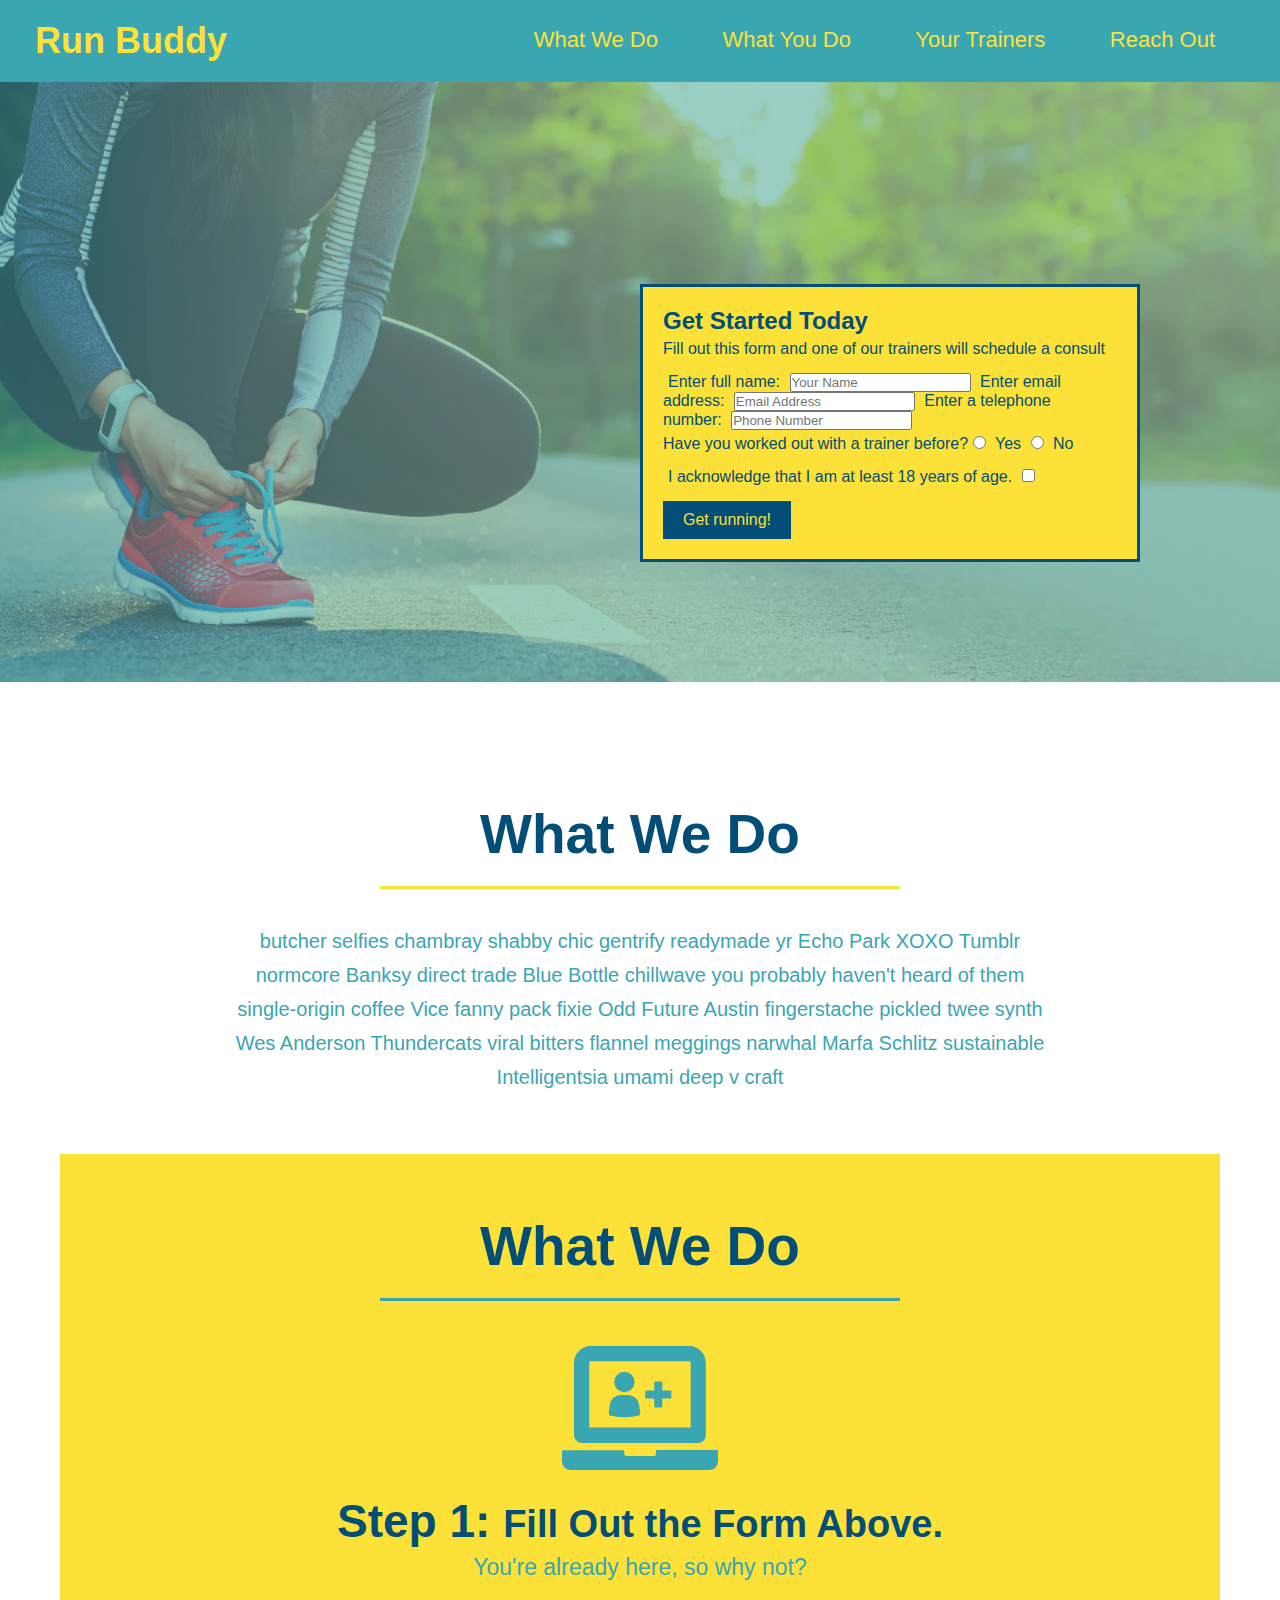
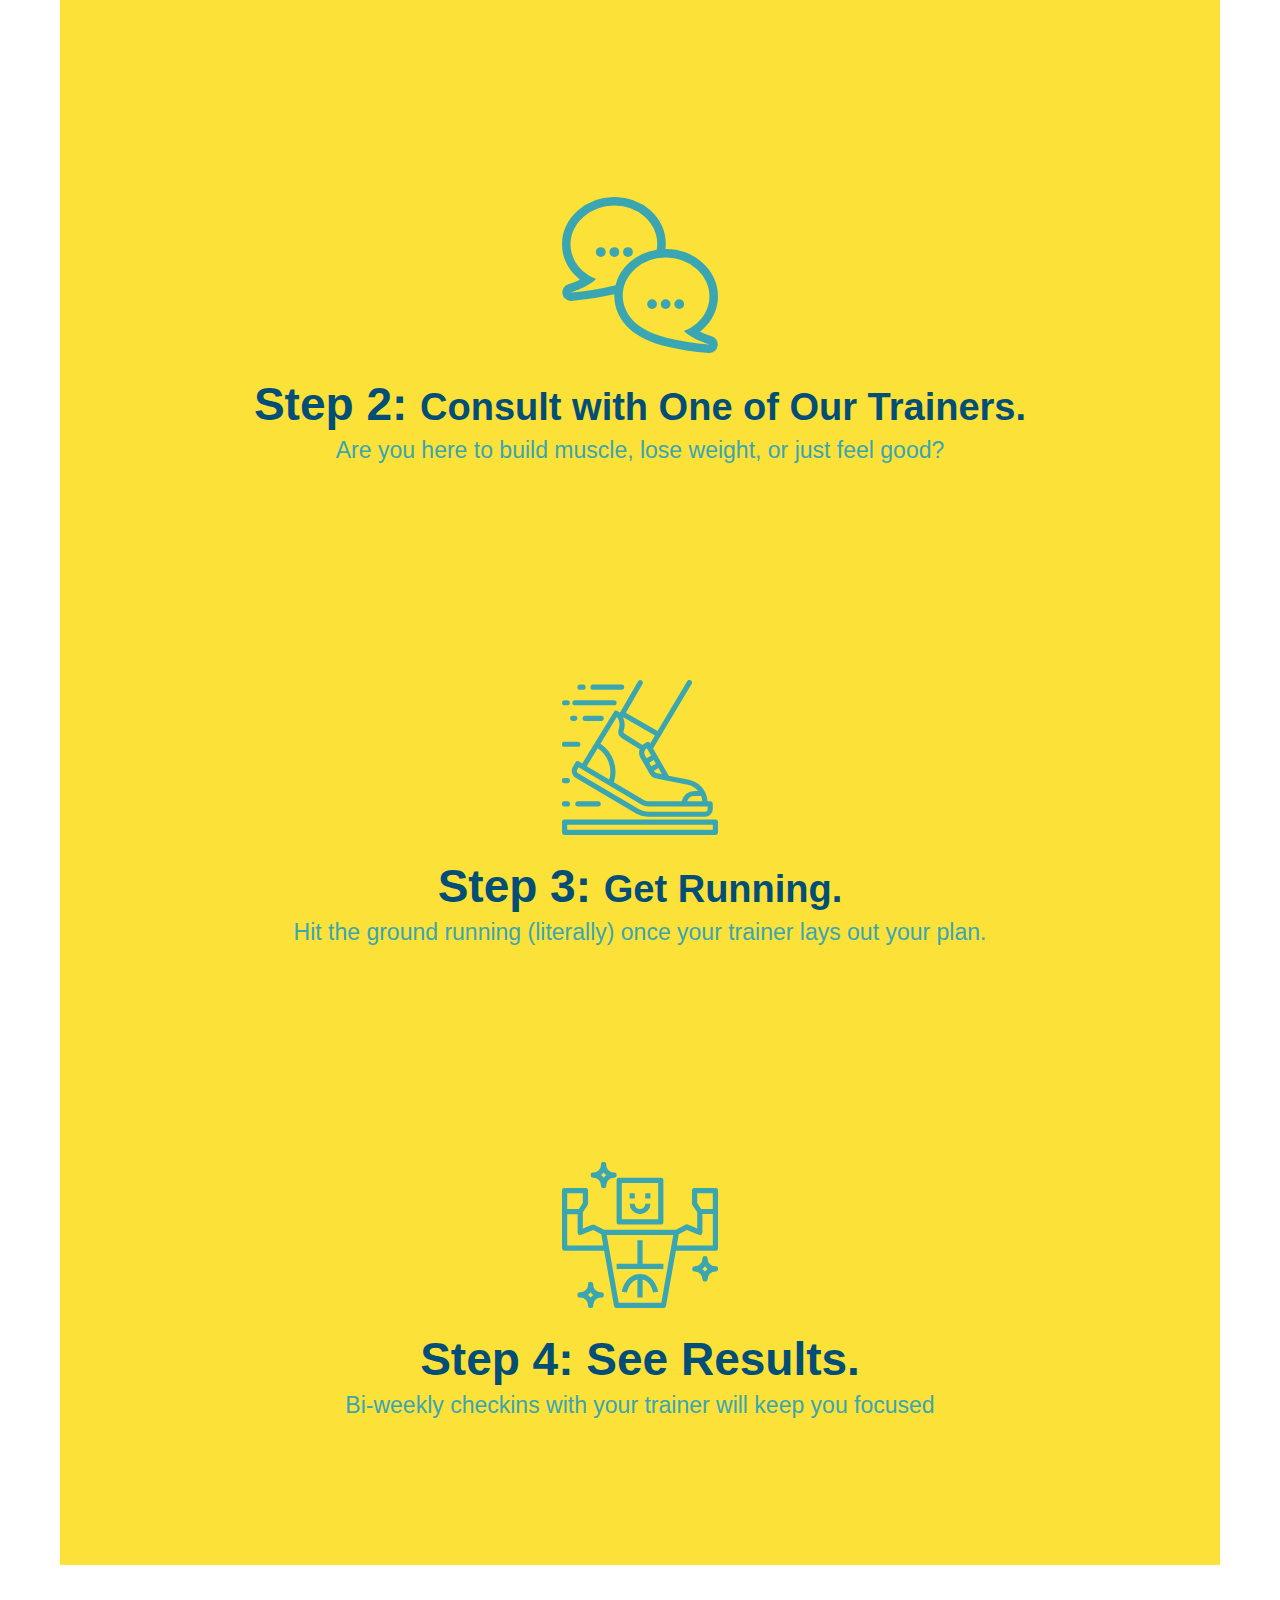
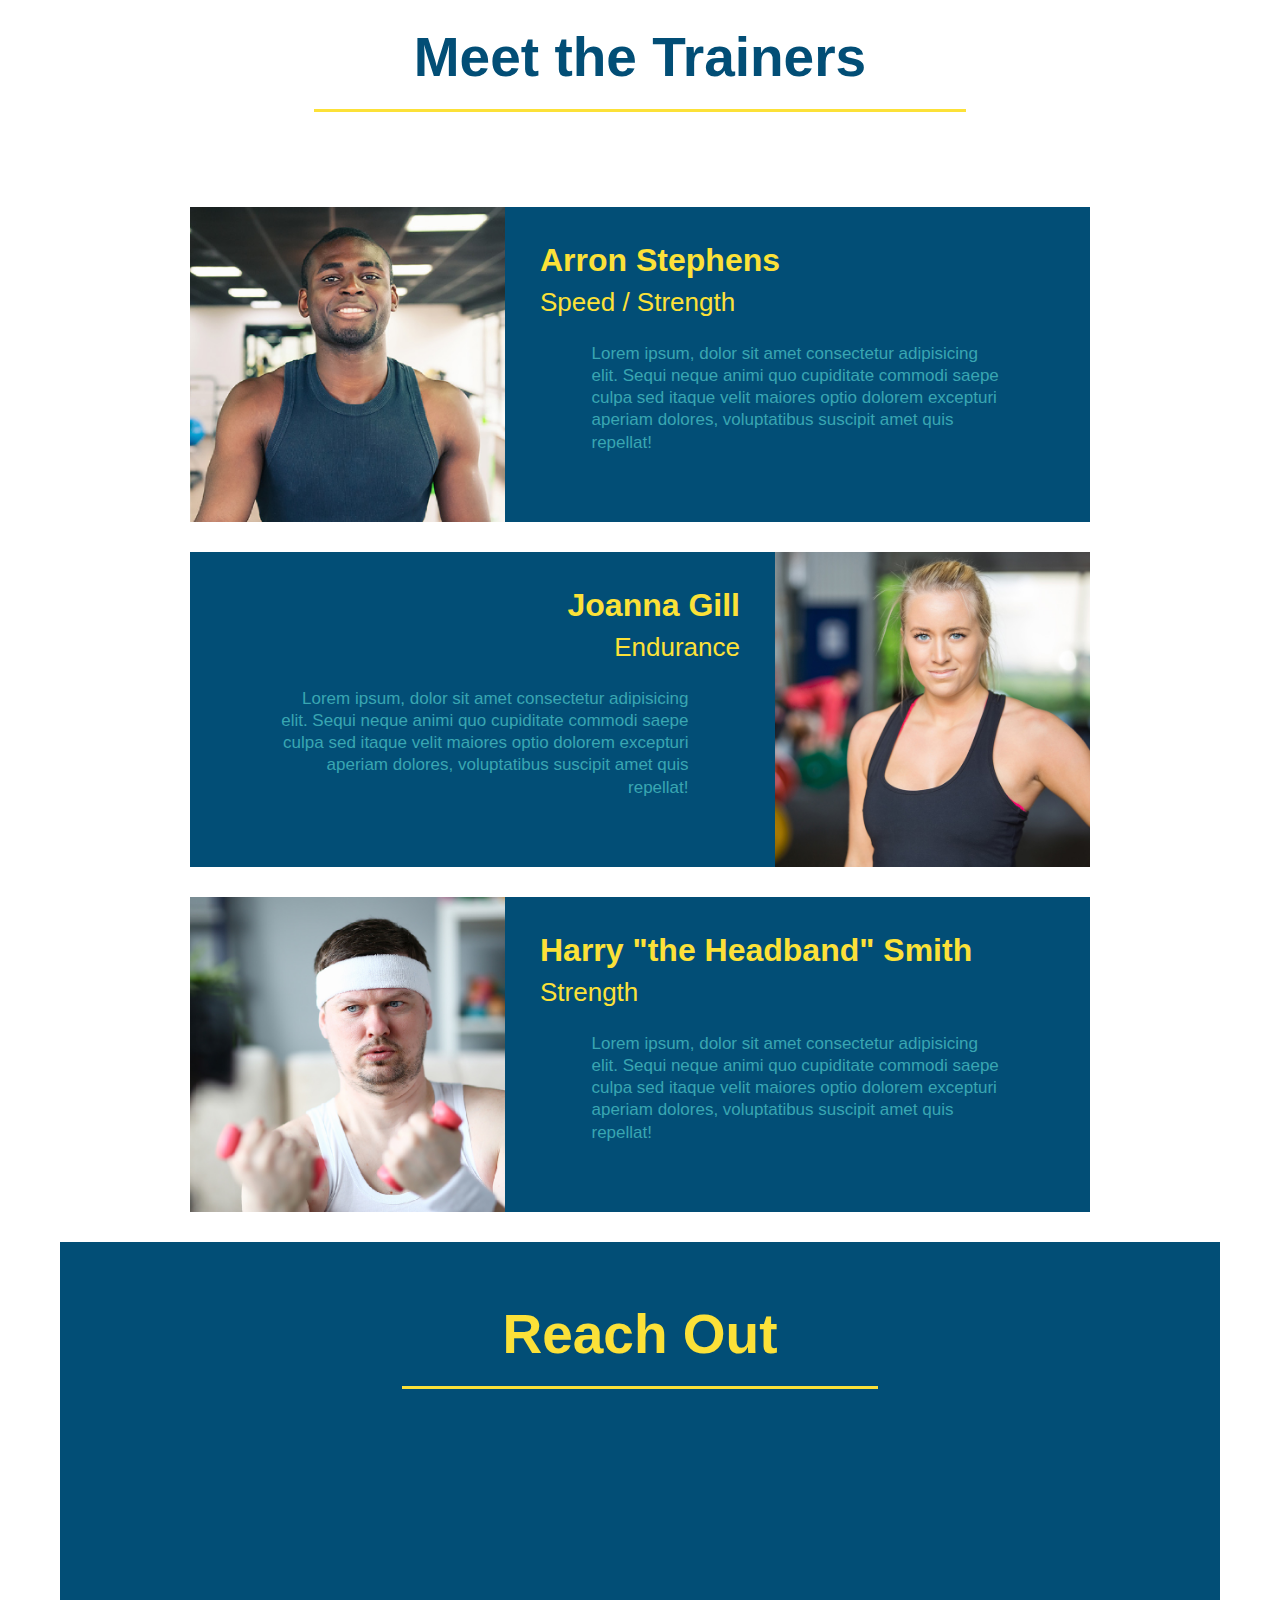
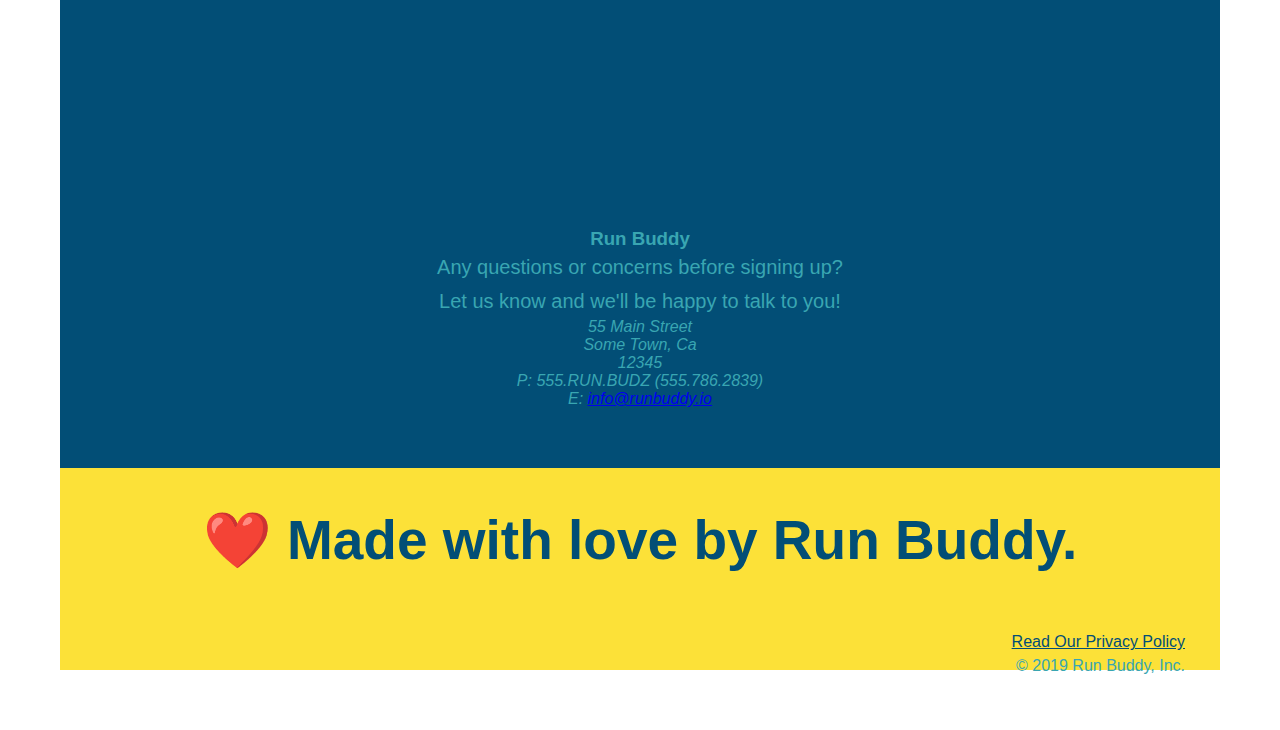
==== index.html @ ccdc4b64 "meet the trainers section" ====
<!DOCTYPE html>
<html lang="en">
    <meta charset="UTF-8" />
    <title>Run Buddy</title>
    <link rel="stylesheet" href="./assets/css/style.css" />
</head>
<body>
    <header>
        <h1>
            <a href="#">Run Buddy</a>
        </h1>
<!-- navigation -->
        <nav><!-- Unordered list element -->
            <ul>
      <!-- List item element-->
                <li>
                    <!-- Anchor element -->
                    <a href="#what-we-do">What We Do</a>
                </li>
                <li>
                    <a href="#what-you-do">What You Do</a>
                </li>
                <li>
                    <a href="#your-trainers">Your Trainers</a>
                </li>
                <li>
                    <a href="#reach-out">Reach Out</a>
                </li>
            </ul>
        </nav>
    </header>
    <section class="hero">
        <div class="hero-form">
          <h3>Get Started Today</h3>
          <p>Fill out this form and one of our trainers will schedule a consult</p>
        <form>
            <label for="name">Enter full name:</label>
            <input type="text" placeholder="Your Name" name="name" id="name" />
            <label for="email">Enter email address:</label>
            <input type="text" placeholder="Email Address" name="email" id="email" />
            <label for="phone">Enter a telephone number:</label>
            <input type="text" placeholder="Phone Number" name="phone" id="phone"/>
            <p>
                Have you worked out with a trainer before?
                <input type="radio" name="trainer-confirm" id="trainer-yes" />
                <label for="trainer-yes">Yes</label>
                <input type="radio" name="trainer-confirm" id="trainer-no" />
                <label for="trainer-no">No</label>
              </p>
            <p>
                <label for="checkbox" >
                  I acknowledge that I am at least 18 years of age.
                </label>
                <input type="checkbox" name="age-confirm" id="checkbox" />
            </p>
              <button type="submit">
                Get running!
              </button> 
        </form>
        </div>
      </section>

<!-- "what we do" section -->
<section id="what-we-do" class="intro">

<section>
    <h2>What We Do</h2>
    <p>
      butcher selfies chambray shabby chic gentrify readymade yr Echo Park XOXO Tumblr normcore Banksy direct trade Blue Bottle chillwave you probably haven't heard of them single-origin coffee Vice fanny pack fixie Odd Future Austin fingerstache pickled twee synth Wes Anderson Thundercats viral bitters flannel meggings narwhal Marfa Schlitz sustainable Intelligentsia umami deep v craft
    </p>
  </section>
  
  <!-- "what you do" section -->
  <section id="what-you-do" class="steps">
    <h2 class="section-title primary-border">What We Do</h2>
    <div>
        <!-- insert this img element -->
        <img src="./assets/img/step-1.svg" alt="" />
        <h3>Step 1: <span>Fill Out the Form Above.</span></h3>
        <p>You're already here, so why not?</p>
      </div>
  </section>

  <section id="what-you-do" class="steps">
     <div>
        <img src="./assets/img/step-2.svg" alt="" />
        <h3>Step 2: <span>Consult with One of Our Trainers.</span></h3>
        <p>Are you here to build muscle, lose weight, or just feel good?</p>
      </div>
  </section>

    
  <section id="what-you-do" class="steps">
      <div>
    <img src="./assets/img/step-3.svg" alt="" />
    <h3>Step 3: <span>Get Running.</span></h3>
    <p>Hit the ground running (literally) once your trainer lays out your plan.</p>
  </div>
  
  <section id="what-you-do" class="steps"></section>
  <div>
    <img src="./assets/img/step-4.svg" alt="" />
    <h3>Step 4: See Results.</h3>
    <p>Bi-weekly checkins with your trainer will keep you focused</p>
  </div>
  </section>
  
  <section id="your-trainers" class="trainers">
    <h2>Meet the Trainers</h2>
  </section>
  </h2>

<article class="trainer">
  <img src="./assets/img/trainer-1.jpg" alt="Arron Stephens in his workout clothes, ready to pump iron" />
  <div class="trainer-bio text-left">
    <h3>Arron Stephens</h3>
    <h4>Speed / Strength</h4>
    <p>Lorem ipsum, dolor sit amet consectetur adipisicing elit. Sequi neque animi quo cupiditate commodi saepe culpa sed itaque velit maiores optio dolorem excepturi aperiam dolores, voluptatibus suscipit amet quis repellat!</p>
  </div>
</article>

<!-- second trainer bio -->
<article class="trainer">
    <div class="trainer-bio text-right">
      <h3>Joanna Gill</h3>
      <h4>Endurance</h4>
      <p>
        Lorem ipsum, dolor sit amet consectetur adipisicing elit. Sequi neque animi quo cupiditate commodi saepe culpa sed
        itaque velit maiores optio dolorem excepturi aperiam dolores, voluptatibus suscipit amet quis repellat!
      </p>
    </div>
    <img src="./assets/img/trainer-2.jpg" alt="Joanna Gill cooling off after a workout" />
  </article>
  
  <!-- third trainer bio -->
  <article class="trainer">
    <img src="./assets/img/trainer-3.jpg" alt="Harry Smith wearing a headband and lifting comically small pink weights" />
    <div class="trainer-bio text-left">
      <h3>Harry "the Headband" Smith</h3>
      <h4>Strength</h4>
      <p>
        Lorem ipsum, dolor sit amet consectetur adipisicing elit. Sequi neque animi quo cupiditate commodi saepe culpa sed
        itaque velit maiores optio dolorem excepturi aperiam dolores, voluptatibus suscipit amet quis repellat!
      </p>
    </div>
  </article>

<!-- "reach out" section -->
<section id="reach-out" class="contact">
    <h2 class="section-title secondary-border">Reach Out</h2>
    <div class="contact-info">
        <iframe src="https://www.google.com/maps/embed?pb=!1m18!1m12!1m3!1d3057.951082173521!2d-86.04499118431735!3d39.96484639092102!2m3!1f0!2f0!3f0!3m2!1i1024!2i768!4f13.1!3m3!1m2!1s0x8814b3aff8a7e813%3A0xe9a900a584f1d745!2s7213%20Pymbroke%20Cir%2C%20Fishers%2C%20IN%2046038!5e0!3m2!1sen!2sus!4v1638061612320!5m2!1sen!2sus" 
        width="400" 
        height="400" 
        style="border:0;" 
        allowfullscreen="" 
        loading="lazy">
        </iframe>
      </div>

      <div>
        <h3>Run Buddy</h3>
        <p>
          Any questions or concerns before signing up?
          <br />
          Let us know and we'll be happy to talk to you!
        </p>
        <address>
          55 Main Street <br/>
          Some Town, Ca <br/>
          12345<br />
          P: 555.RUN.BUDZ (555.786.2839)<br/>
          E: <a href="mailto:info@runbuddy.io">info@runbuddy.io</a>
        </address>
        
      </div>
      </div>
</article>


    </div>
  </section>

</body>
<footer>
    <h2>❤️ Made with love by Run Buddy.</h2>
    <div>
        <a href="#">Read Our Privacy Policy</a><br />
        &copy; 2019 Run Buddy, Inc.
      </div>
      
</footer>
</html>
---- assets/css/style.css ----
* {
  margin: 0;
  padding: 0;
  box-sizing: border-box;
}
/* apply styles to <body> */
body {
  color: #39a6b2;
  font-family: helvetica, Arial, sans-serif;
}
header {
  padding: 20px 35px;
  background-color: #39a6b2;
}

header h1 {
  font-weight: bold;
  font-size: 36px;
  color: #fce138;
  margin: 0;
  display: inline;
}

header a {
  text-decoration: none;
  color: #fce138;
}
header nav {
  float: right;
  margin: 7px 0;
}
header nav ul li {
  display: inline;
}
header nav ul li a {
  margin: 0 30px;
  font-weight: lighter;
  font-size: 22px;
}
footer {
  background: #fce138;
  width: 100%;
  padding: 40px 35px;
}
footer h2 {
  display: inline;
  color: #024e76;
  font-size: 30px;
  margin: 0;
}
footer div {
  float: right;
  line-height: 1.5;
  text-align: right;
}
footer a {
  color: #024e76;
}
section {
  padding: 60px;
}
/* Hero Style Start */
.hero {
  background-image: url("../img/hero-bg.jpg");
  height: 600px;
  background-size: cover;
  background-position: center; 
  position: relative;
}
.hero-form {
  border: 3px solid #024e76;
  background-color: #fce138;
  padding: 20px;
  width: 500px;
  color: #024e76;
  position: absolute;
  bottom: 120px;
  right: 140px;
}
.hero-form h3 {
  font-size: 24px;
  margin: 0;
}

.hero-form p {
  margin: 5px 0 15px 0;
}

.form-input {
  border: 1px solid #024e76;
  display: block;
  padding: 7px 15px;
  font-size: 16px;
  color: #024e76;
  width: 100%;
  margin-bottom: 15px;
}
.hero-form label {
  margin: 0 5px;
}
.hero-form button {
  color: #fce138;
  background-color: #024e76;
  border: none;
  padding: 10px 20px;
  font-size: 16px;
}
/* HERO STYLES END */

.intro {
  text-align: center;
}
.intro h2 {
  font-size: 55px;
  color: #024e76;
  margin-bottom: 35px;
  padding: 0 100px 20px 100px;
  border-bottom: 3px solid;
  border-color: #fce138;
}
.intro h2 {
  /* add this alongside your other declarations */
  display: inline-block;
}
.intro p {
  line-height: 1.7;
  color: #39a6b2;
  width: 80%;
  font-size: 20px;
}
.intro p {
  /* add this alongside your other declarations */
  margin: 0 auto;
}

.steps {
  text-align: center;
  background: #fce138;
}
.steps h2 {
  font-size: 55px;
  color: #024e76;
  margin-bottom: 35px;
  padding: 0 100px 20px 100px;
  border-bottom: 3px solid;
  border-color: #39a6b2;
}
.section-title {
  font-size: 55px;
  color: #024e76;
  margin-bottom: 35px;
  padding: 0 100px 20px 100px;
  display: inline-block;
  border-bottom: 3px solid;
}

.primary-border {
  border-color: #fce138;
}

.secondary-border {
  border-color: #39a6b2;
}
  /* remove this entire CSS rule */
  .intro h2 {
  }
  
    /* and this one */
  .steps h2 {
  }
  .steps div {
    margin-bottom: 80px;
  }
  
  .steps img {
    width: 15%;
    margin: 10px 0;
  }
  
  .steps h3 {
    color: #024e76;
    font-size: 46px;
    margin-top: 10px;
  }
  
  .steps p {
    color: #39a6b2;
    font-size: 23px;
  }
  .steps span {
    font-size: 38px;
  }

  .trainers {
    text-align: center;
  }
  .trainer {
    width: 900px;
    margin: 0 auto 30px auto;
    background: #024e76;
    color: #fce138;
    overflow: auto;
  }
  .trainer img {
    width: 35%;
    float: left;
  }
  
  .trainer-bio {
    padding: 35px;
    float: left;
    width: 65%;
  }
  .text-left {
    text-align: left;
  }
  
  .text-right {
    text-align: right;
  }
  .trainer-bio h3 {
    font-size: 32px;
    margin-bottom: 8px;
  }
  
  .trainer-bio h4 {
    font-weight: lighter;
    font-size: 26px;
    margin-bottom: 25px;
  }
  
  .trainer-bio p {
    font-size: 17px;
    line-height: 1.3;
  }
  
  .section-title {
    font-size: 55px;
    display: inline-block;
    padding: 0 100px 20px 100px;
    border-bottom: 3px solid;
    margin-bottom: 35px;
    color: #024e76;
  }
/* REACH OUT STYLES START */
.contact {
  text-align: center;
  background: #024e76;
}
.contact h2 {
  color: #fce138;
}
.contact-info iframe {
  width: 400px;
  height: 400px;
}
.contact-info div {
  width: 410px;
  display: inline-block;
  vertical-align: top;
  text-align: left;
  margin: 30px 0 0 60px;
  color: white;
}
.contact-info h3 {
  color: #fce138;
  font-size: 32px;
}

.contact-info p, .contact-info address {
  margin: 20px 0;
  line-height: 1.5;
  font-size: 20px;
  font-style: normal;
}

.contact-info a {
  color: #fce138;
}

/* REACH OUT STYLES END */
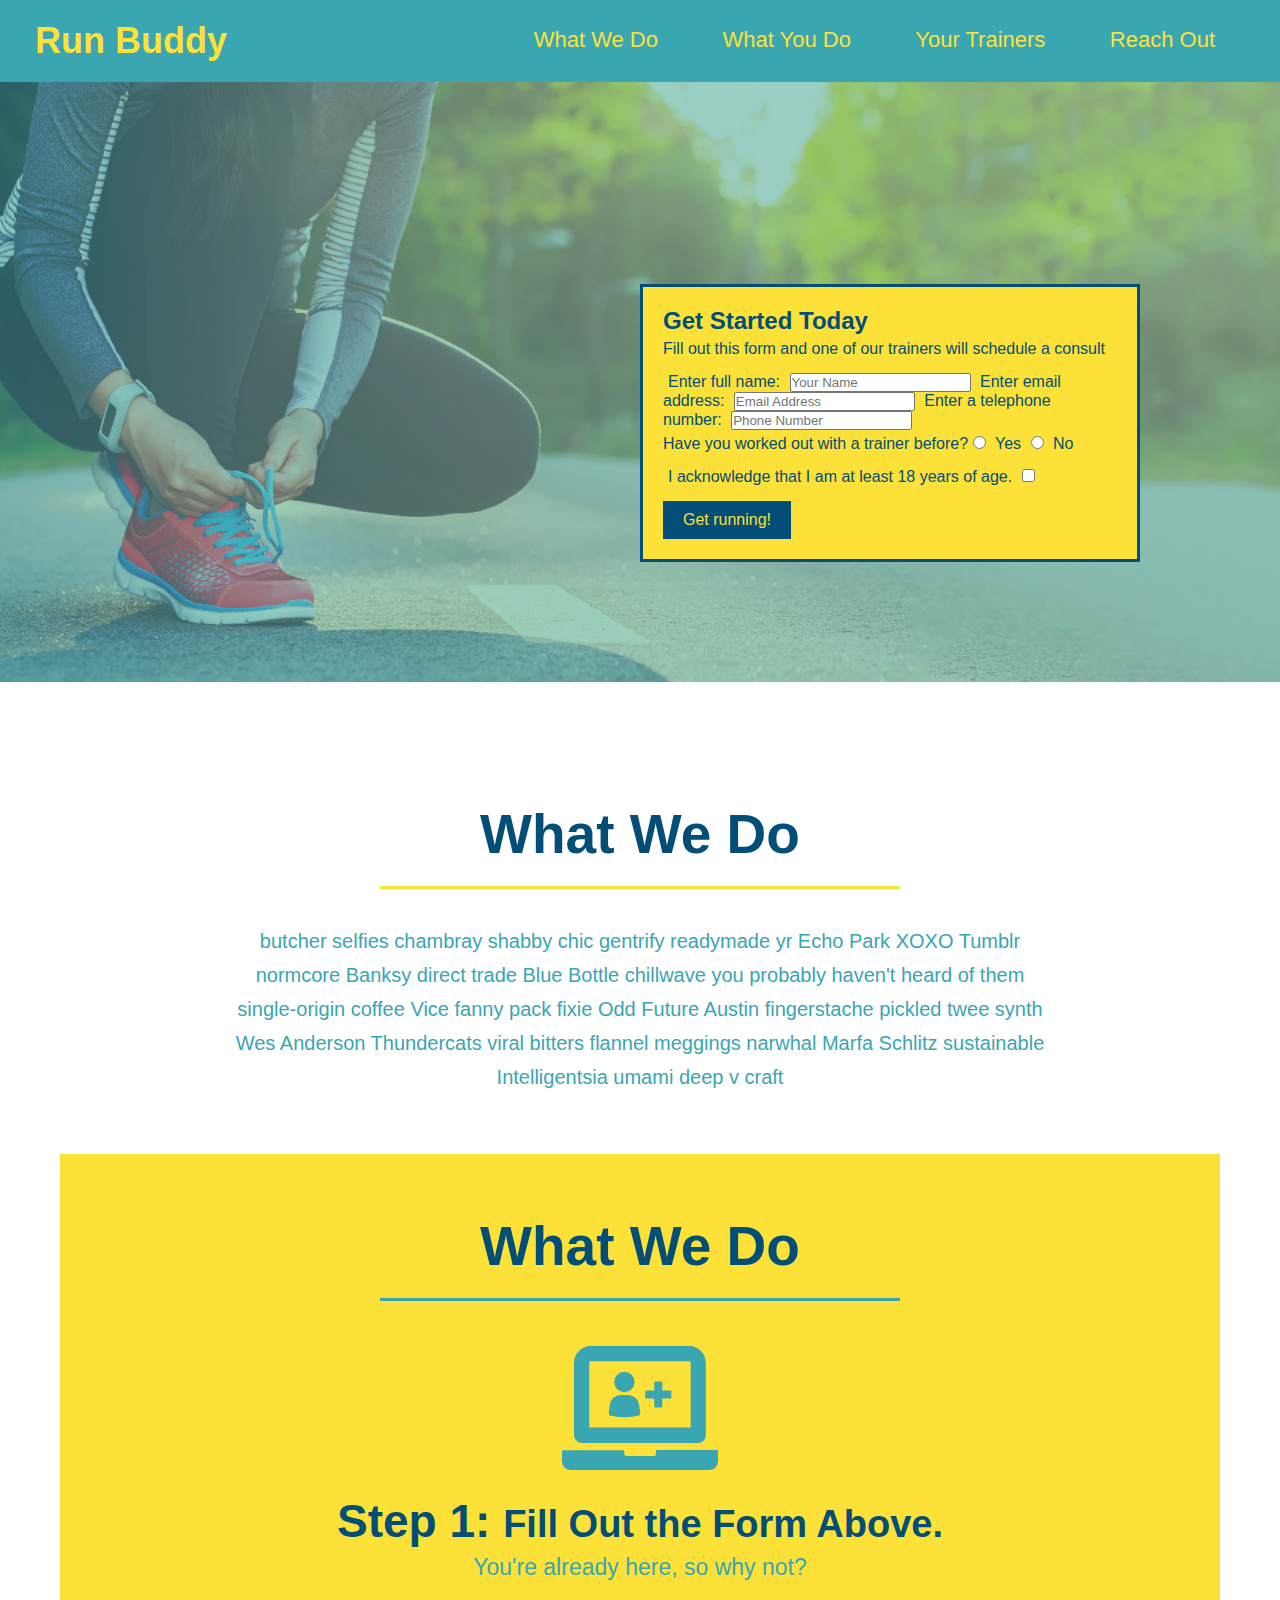
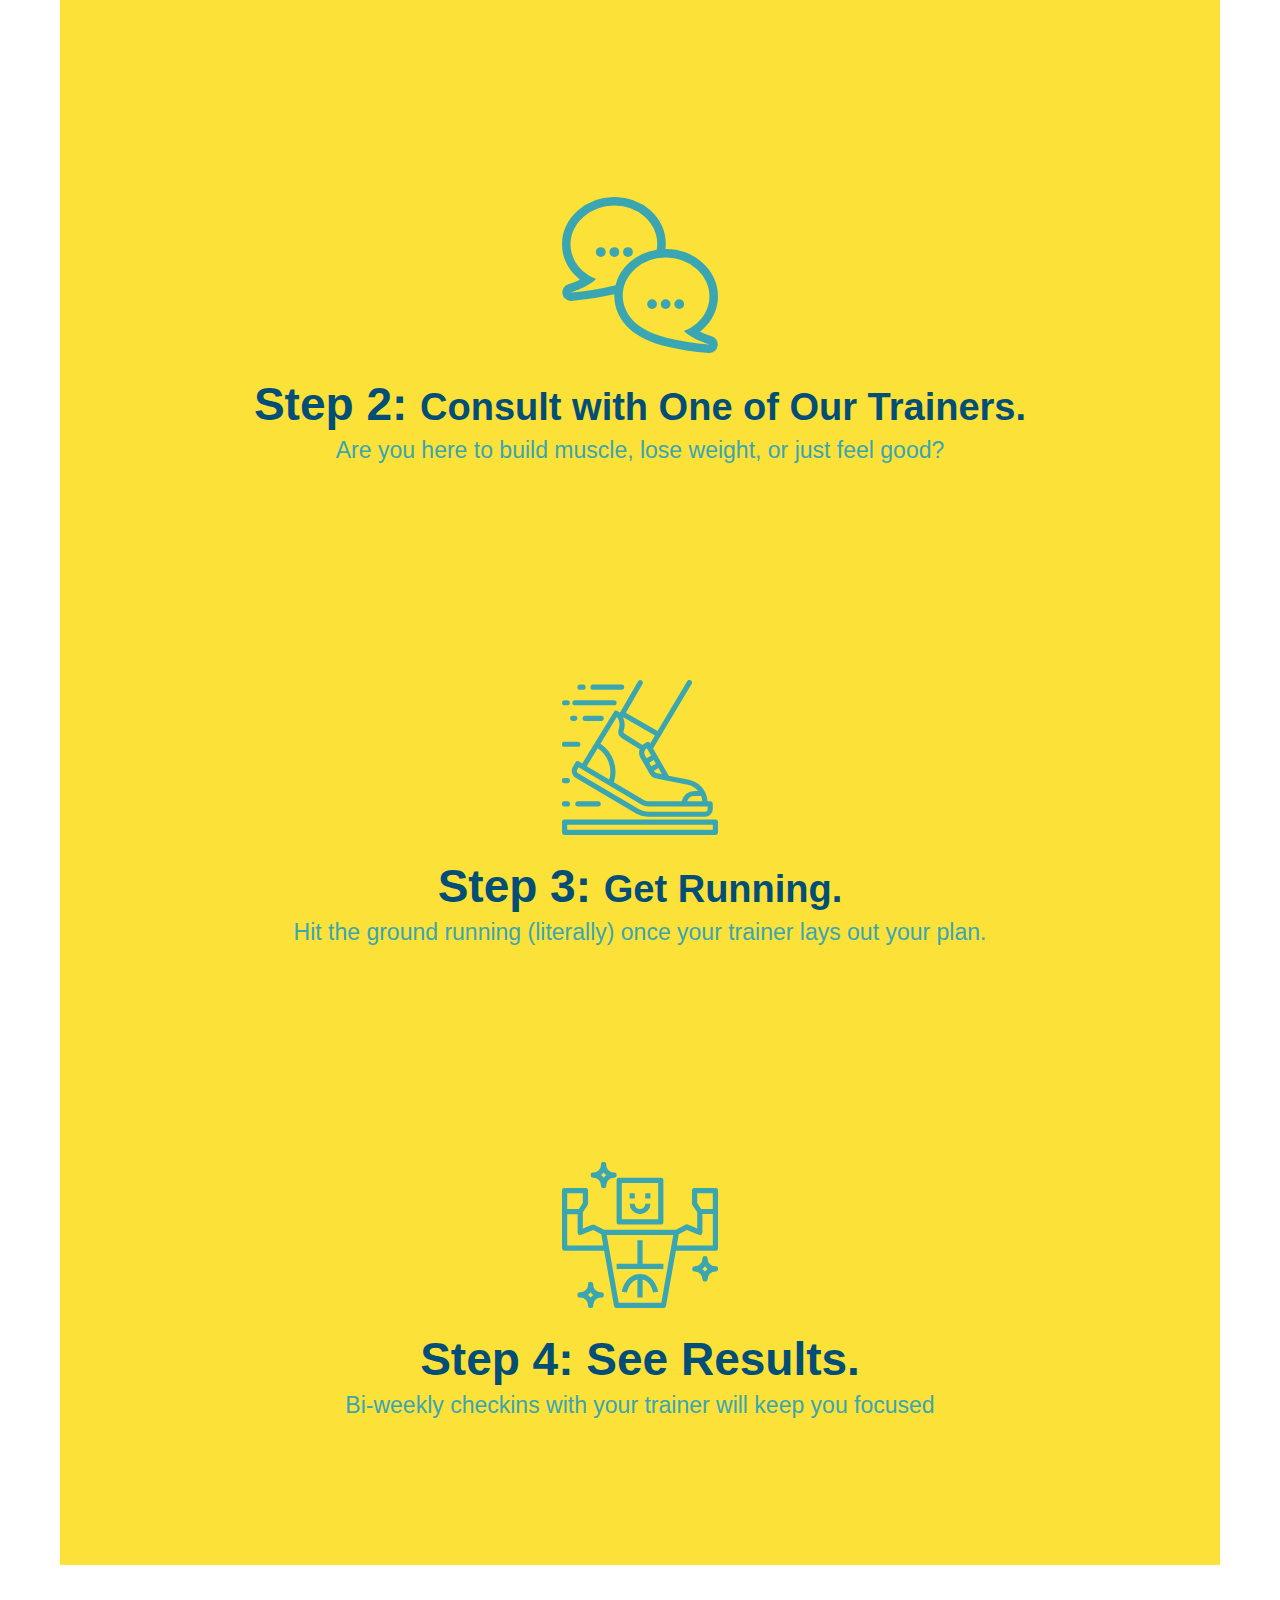
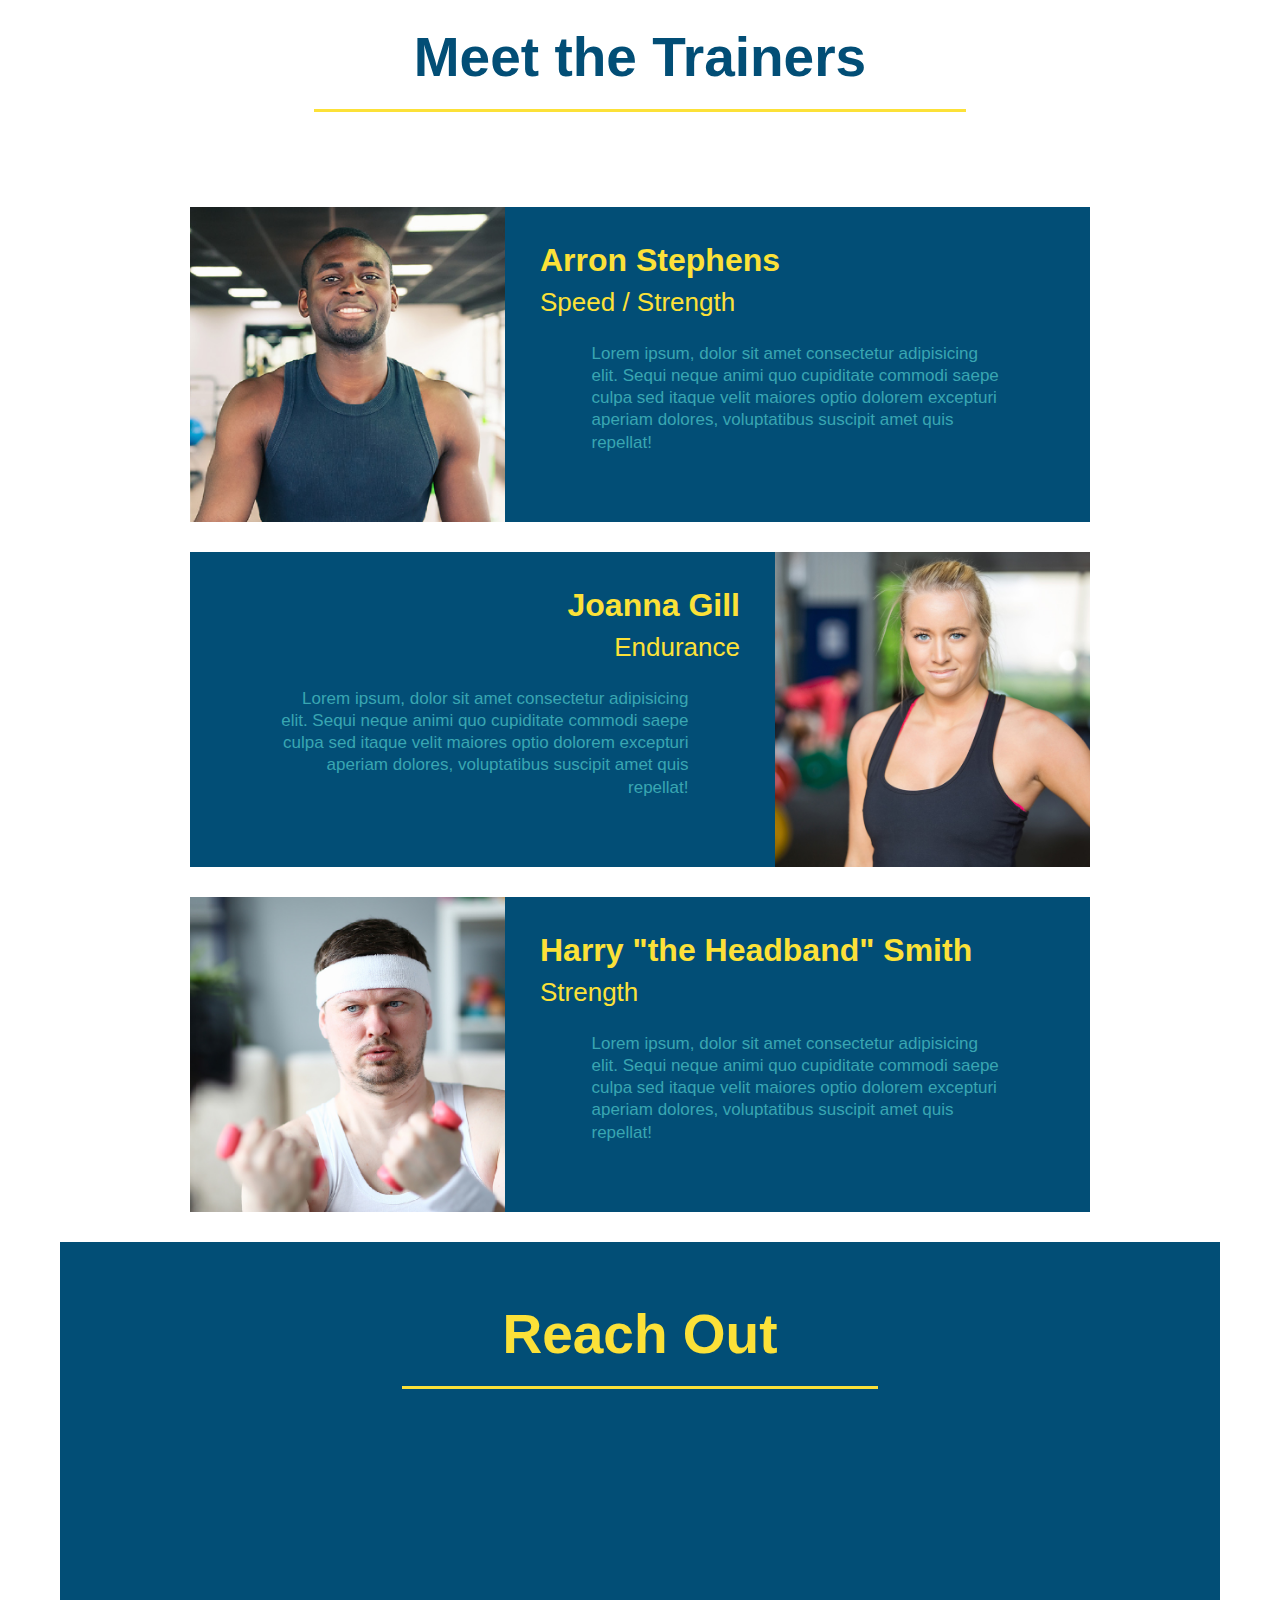
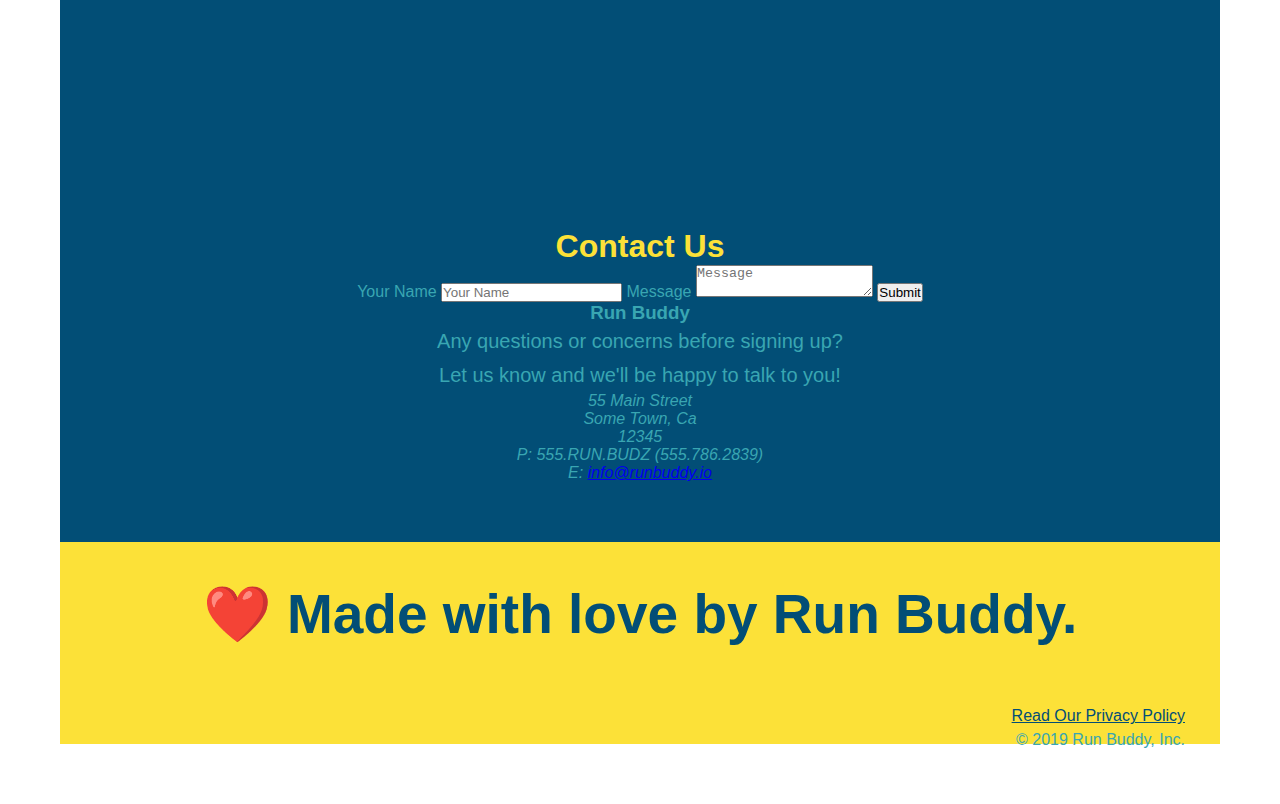
==== commit 6f0c8505: "privacy policy" ====
--- a/index.html
+++ b/index.html
@@ -157,8 +157,17 @@
         loading="lazy">
         </iframe>
       </div>
-
-      <div>
+      <div class="contact-info">
+        <h3>Contact Us</h3>
+        <form>
+            <label for="contact-name">Your Name</label>
+            <input type="text" id="contact-name" placeholder="Your Name" />
+            <label for="contact-message">Message</label>
+            <textarea id="contact-message" placeholder="Message"></textarea>
+            <button type="submit">Submit</button>
+        </form>
+    </div>
+        <div>
         <h3>Run Buddy</h3>
         <p>
           Any questions or concerns before signing up?
@@ -172,12 +181,8 @@
           P: 555.RUN.BUDZ (555.786.2839)<br/>
           E: <a href="mailto:info@runbuddy.io">info@runbuddy.io</a>
         </address>
-        
-      </div>
-      </div>
+
 </article>
-
-
     </div>
   </section>
 
--- a/assets/css/style.css
+++ b/assets/css/style.css
@@ -242,18 +242,22 @@
     margin-bottom: 35px;
     color: #024e76;
   }
+
 /* REACH OUT STYLES START */
 .contact {
   text-align: center;
   background: #024e76;
 }
+
 .contact h2 {
   color: #fce138;
 }
+
 .contact-info iframe {
   width: 400px;
   height: 400px;
 }
+
 .contact-info div {
   width: 410px;
   display: inline-block;
@@ -262,6 +266,7 @@
   margin: 30px 0 0 60px;
   color: white;
 }
+
 .contact-info h3 {
   color: #fce138;
   font-size: 32px;
@@ -278,4 +283,5 @@
   color: #fce138;
 }
 
-/* REACH OUT STYLES END */+/* REACH OUT STYLES END */
+
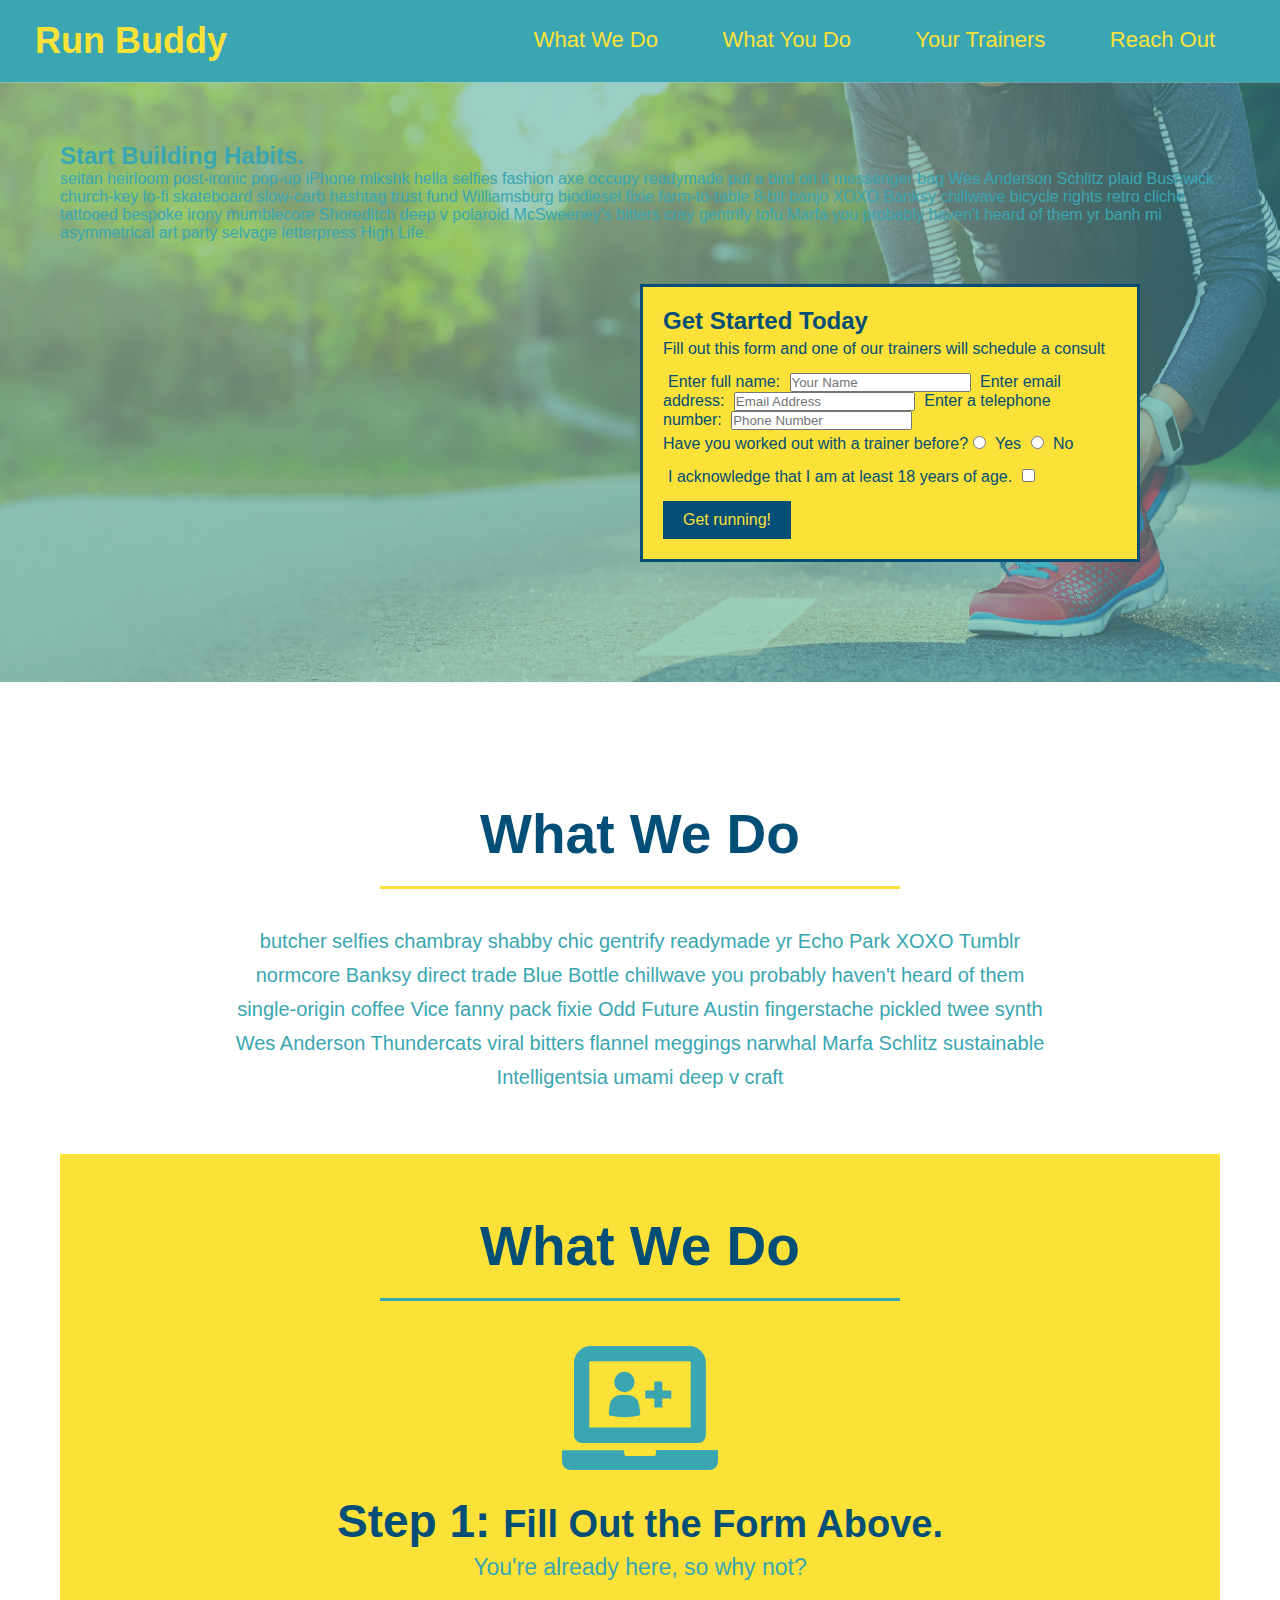
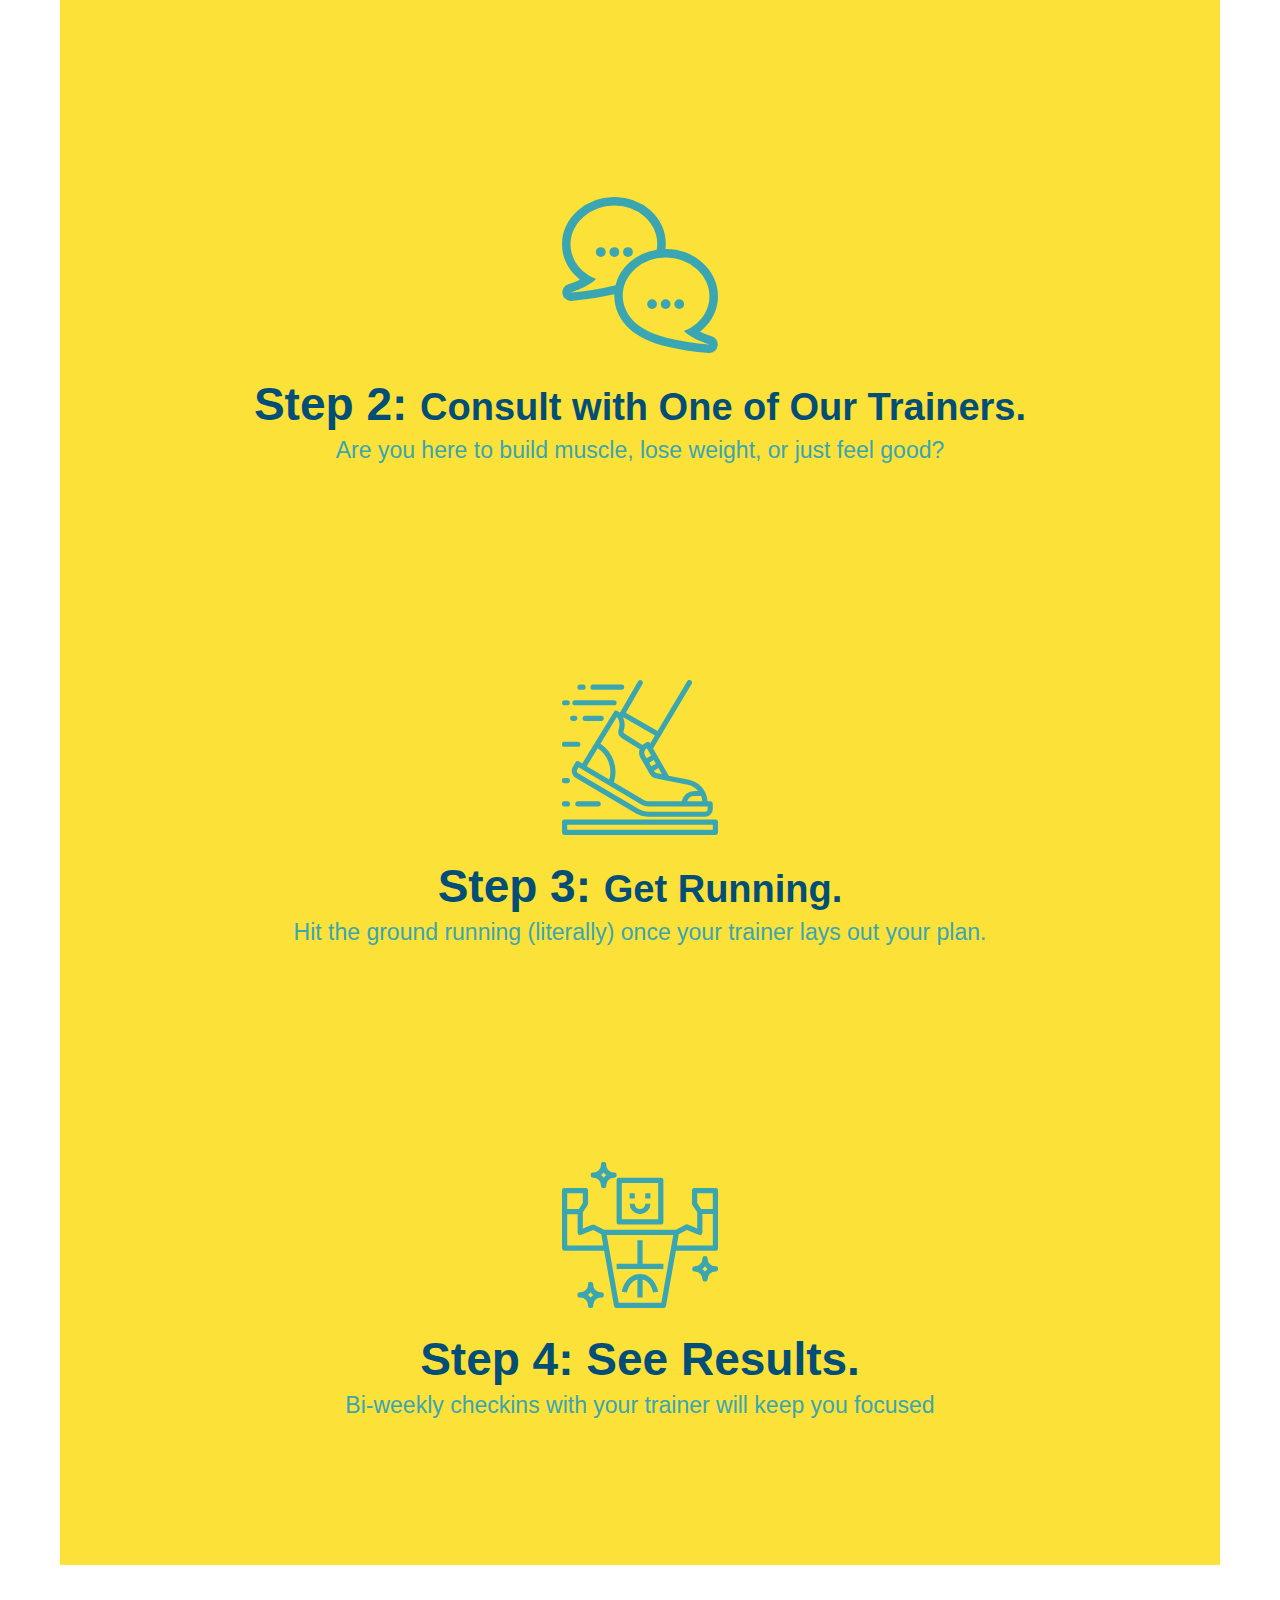
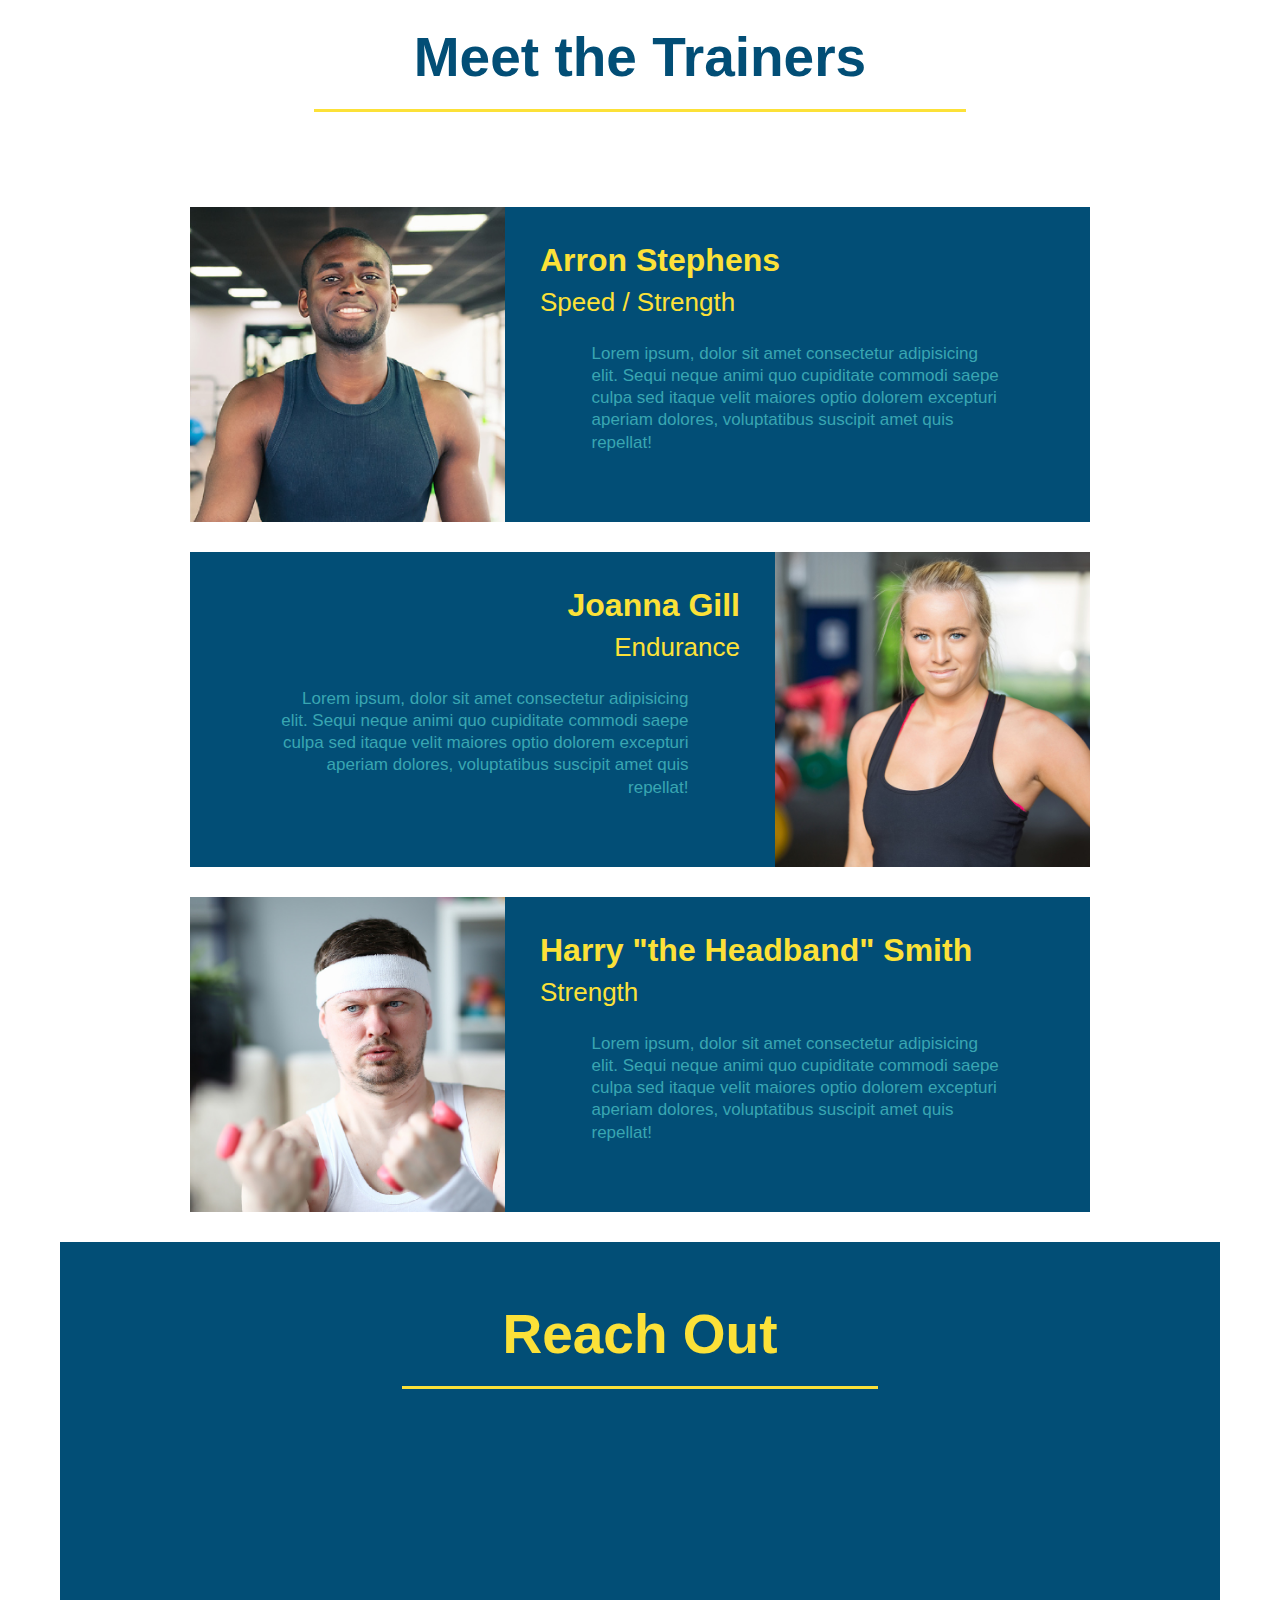
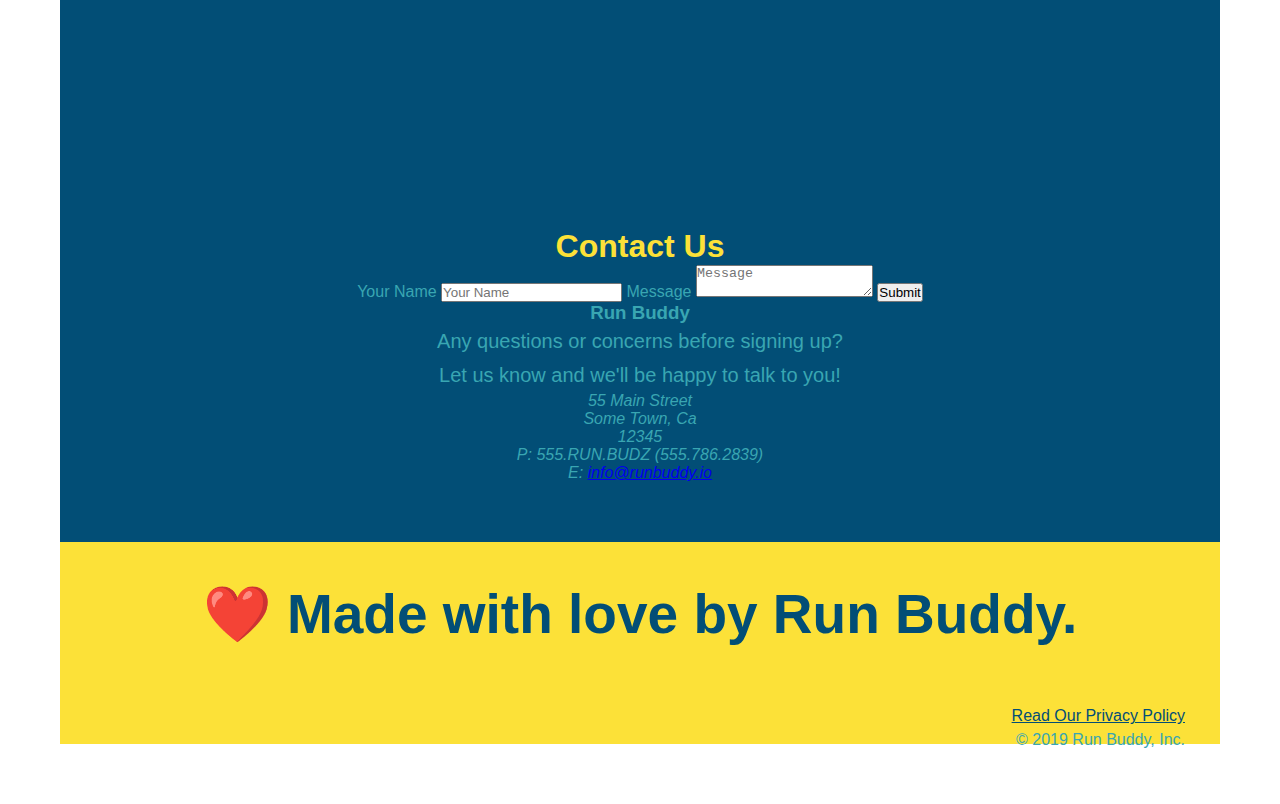
==== commit 206de2b1: "add content to hero, replace image" ====
--- a/index.html
+++ b/index.html
@@ -30,6 +30,12 @@
         </nav>
     </header>
     <section class="hero">
+      <div class="hero-cta">
+        <h2>Start Building Habits.</h2>
+        <p>
+          seitan heirloom post-ironic pop-up iPhone mlkshk hella selfies fashion axe occupy readymade put a bird on it messenger bag Wes Anderson Schlitz plaid Bushwick church-key lo-fi skateboard slow-carb hashtag trust fund Williamsburg biodiesel fixie farm-to-table 8-bit banjo XOXO Banksy chillwave bicycle rights retro cliche tattooed bespoke irony mumblecore Shoreditch deep v polaroid McSweeney's bitters cray gentrify tofu Marfa you probably haven't heard of them yr banh mi asymmetrical art party selvage letterpress High Life.
+        </p>
+      </div>
         <div class="hero-form">
           <h3>Get Started Today</h3>
           <p>Fill out this form and one of our trainers will schedule a consult</p>
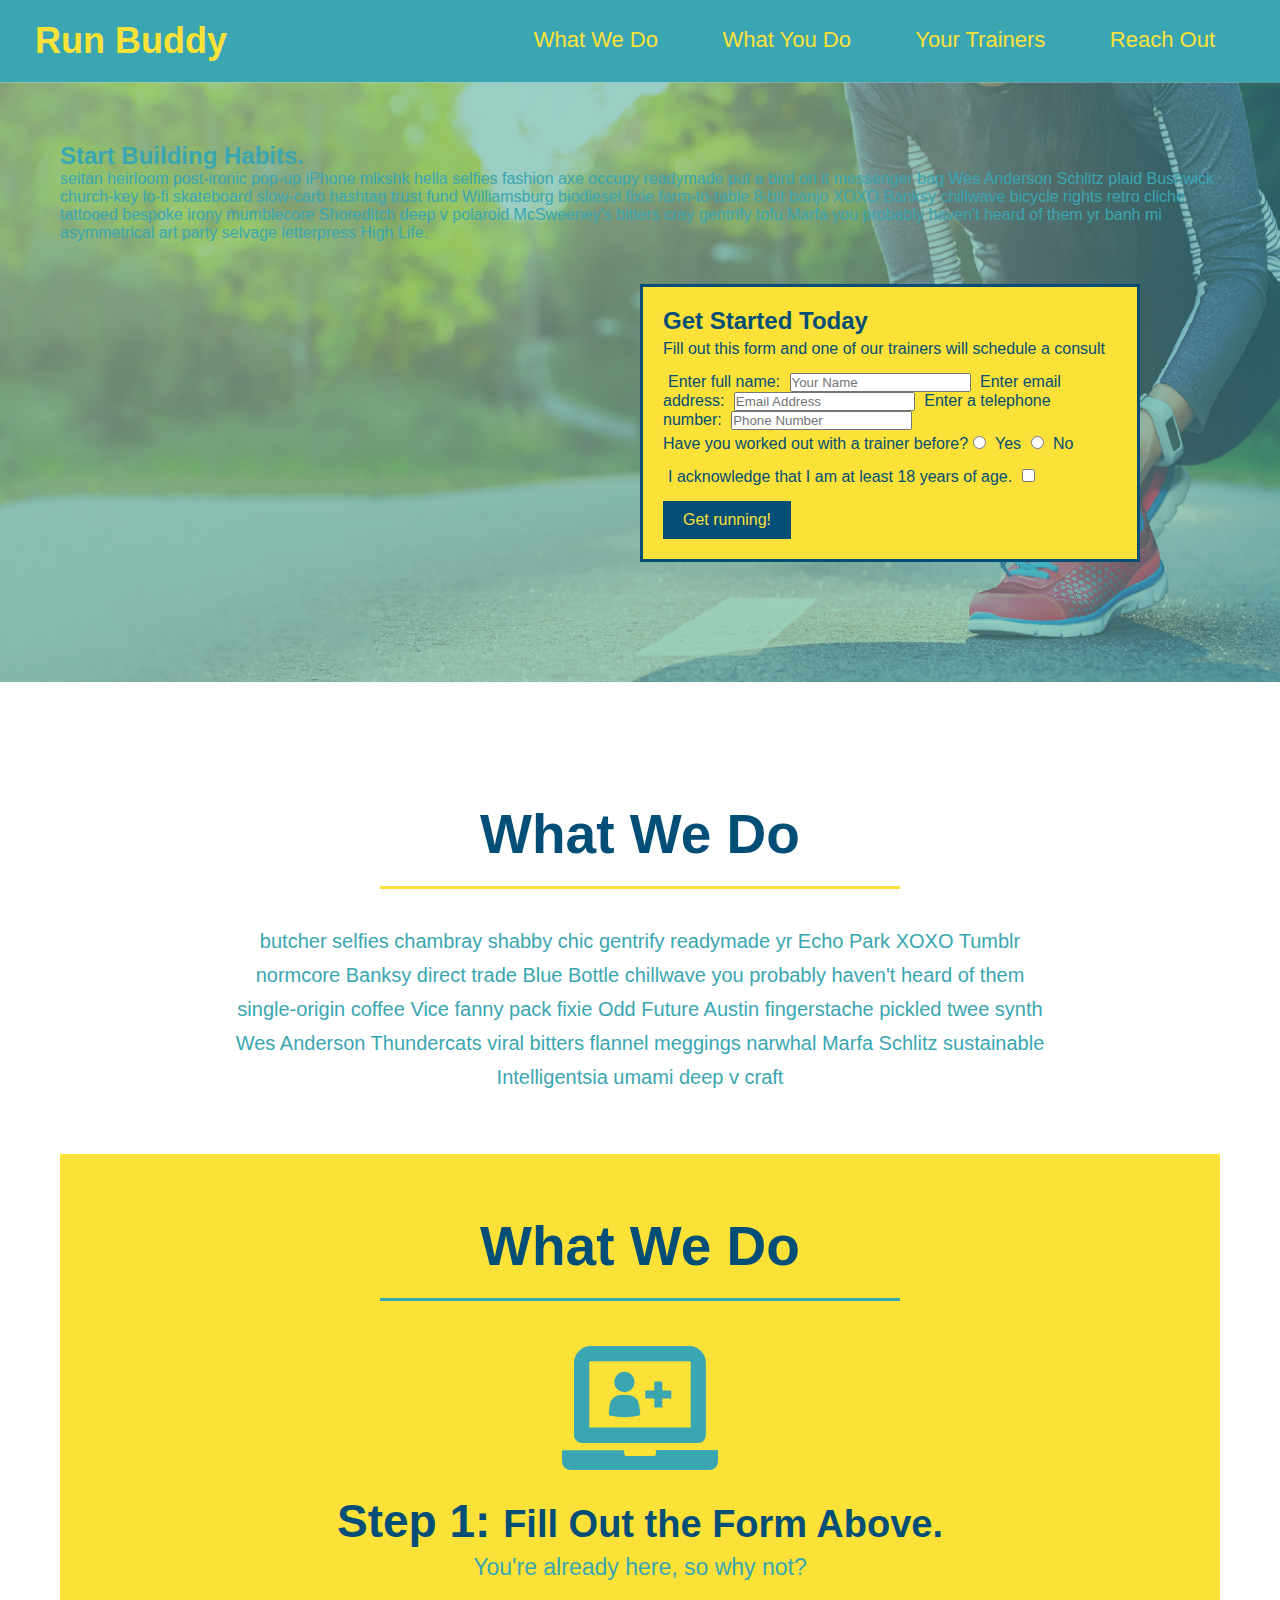
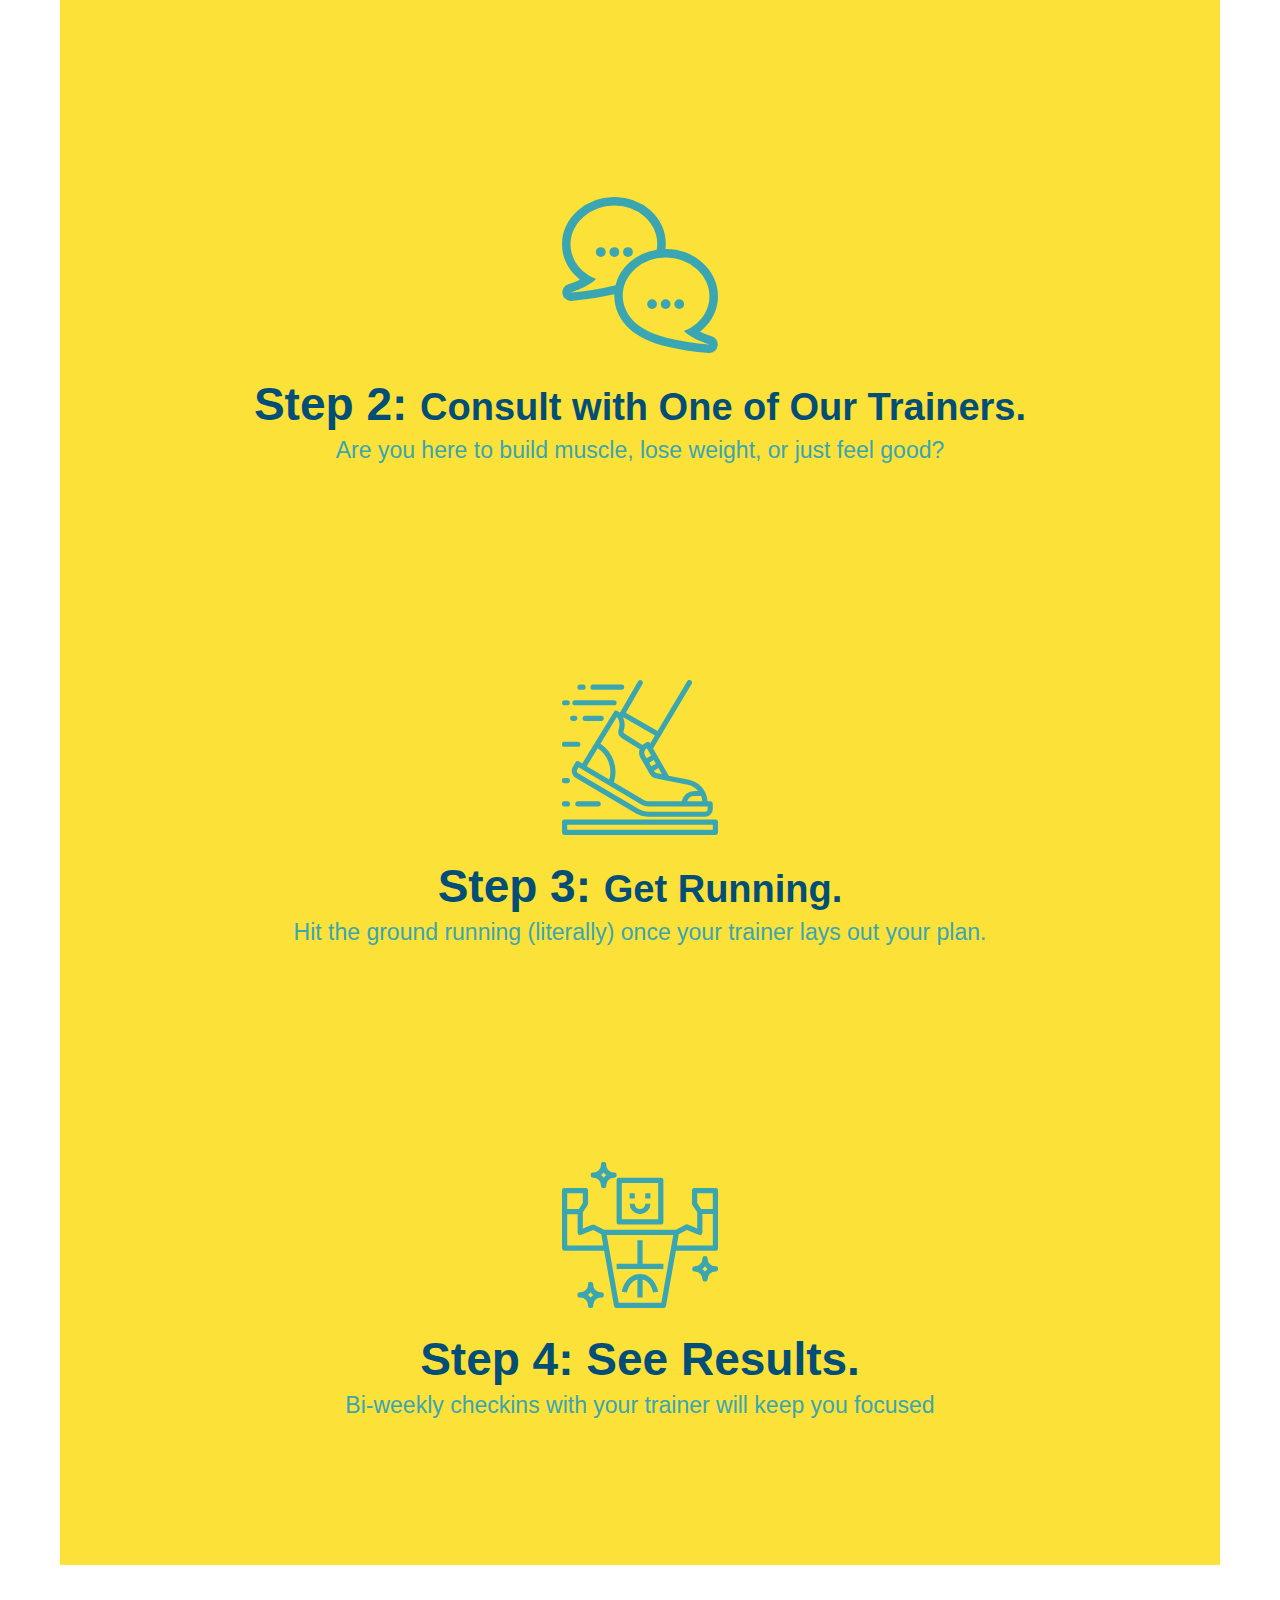
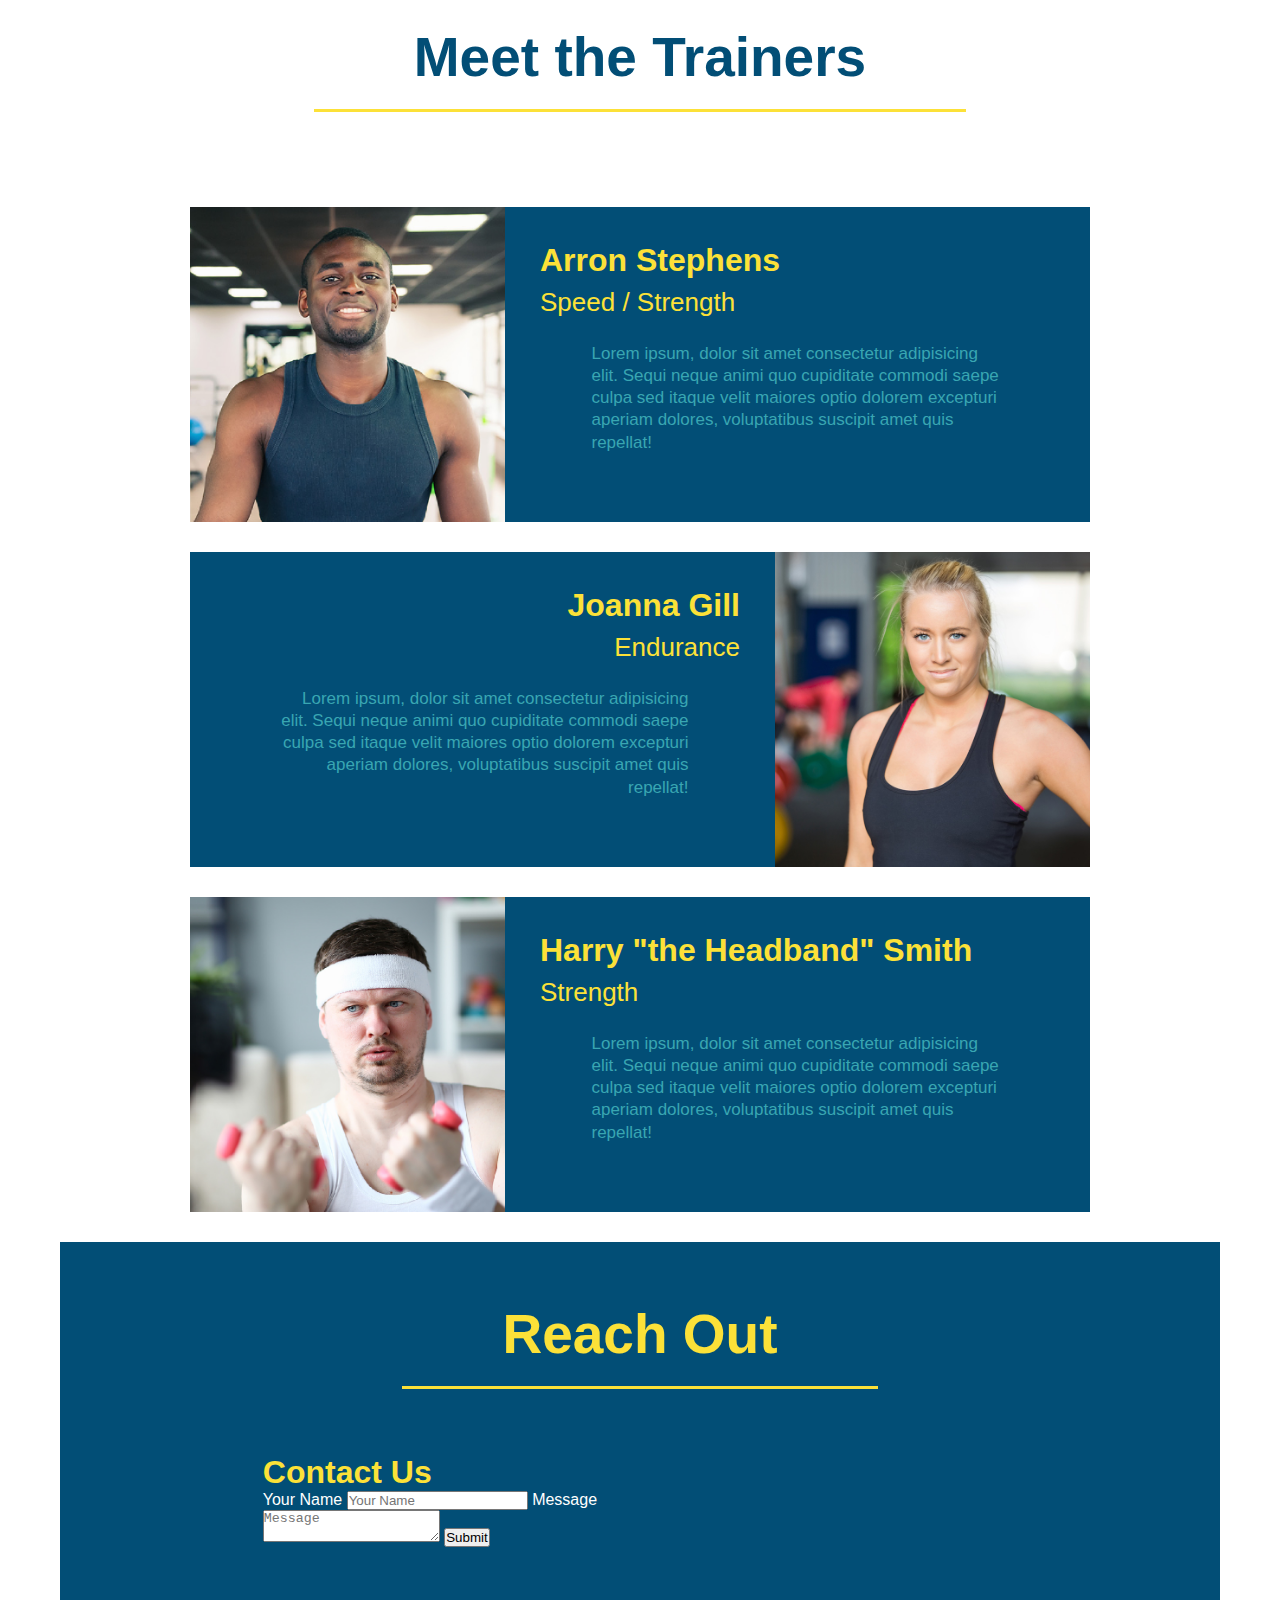
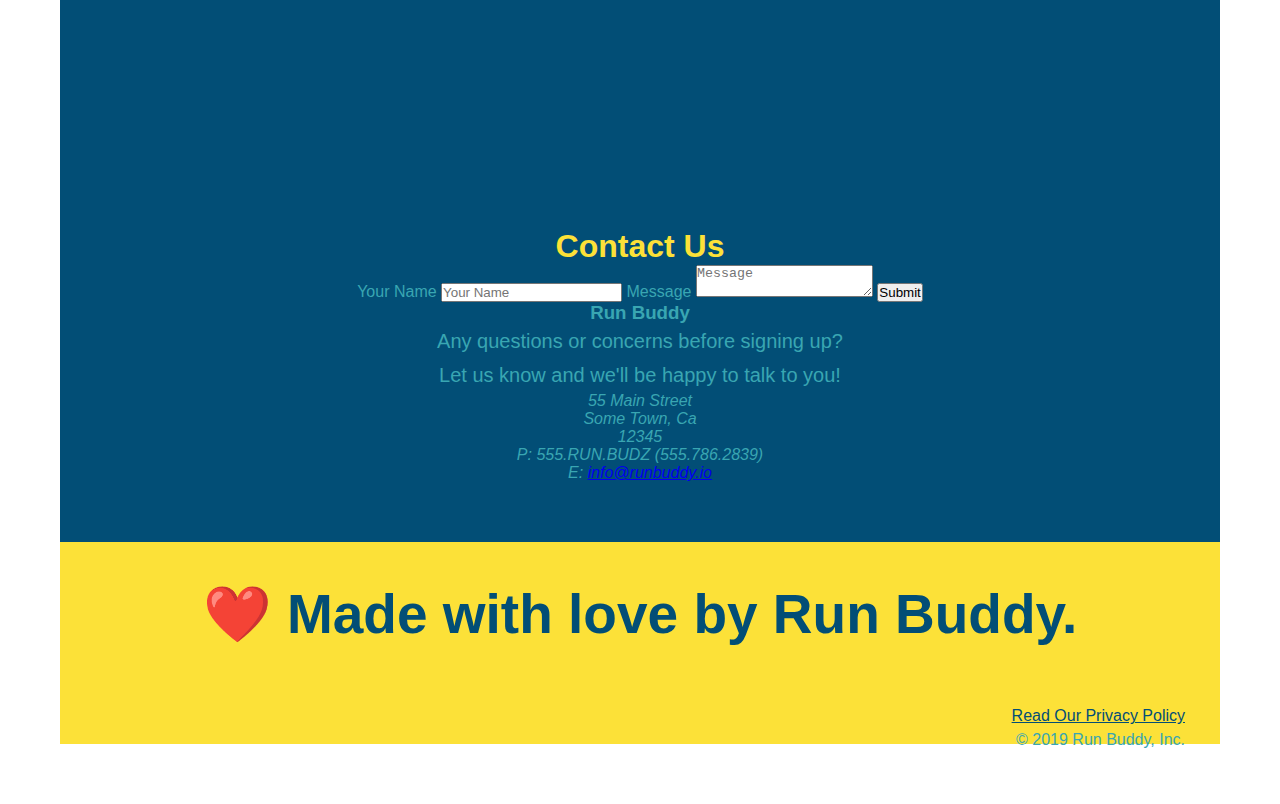
==== commit 5a81a7bc: "add contact form" ====
--- a/index.html
+++ b/index.html
@@ -155,6 +155,18 @@
 <section id="reach-out" class="contact">
     <h2 class="section-title secondary-border">Reach Out</h2>
     <div class="contact-info">
+      <div class="contact-form">
+        <h3>Contact Us</h3>
+        <form>
+           <label for="contact-name">Your Name</label>
+           <input type="text" id="contact-name" placeholder="Your Name" />
+      
+           <label for="contact-message">Message</label>
+           <textarea id="contact-message" placeholder="Message"></textarea>
+      
+           <button type="submit">Submit</button>
+          </form>
+      </div>
         <iframe src="https://www.google.com/maps/embed?pb=!1m18!1m12!1m3!1d3057.951082173521!2d-86.04499118431735!3d39.96484639092102!2m3!1f0!2f0!3f0!3m2!1i1024!2i768!4f13.1!3m3!1m2!1s0x8814b3aff8a7e813%3A0xe9a900a584f1d745!2s7213%20Pymbroke%20Cir%2C%20Fishers%2C%20IN%2046038!5e0!3m2!1sen!2sus!4v1638061612320!5m2!1sen!2sus" 
         width="400" 
         height="400" 
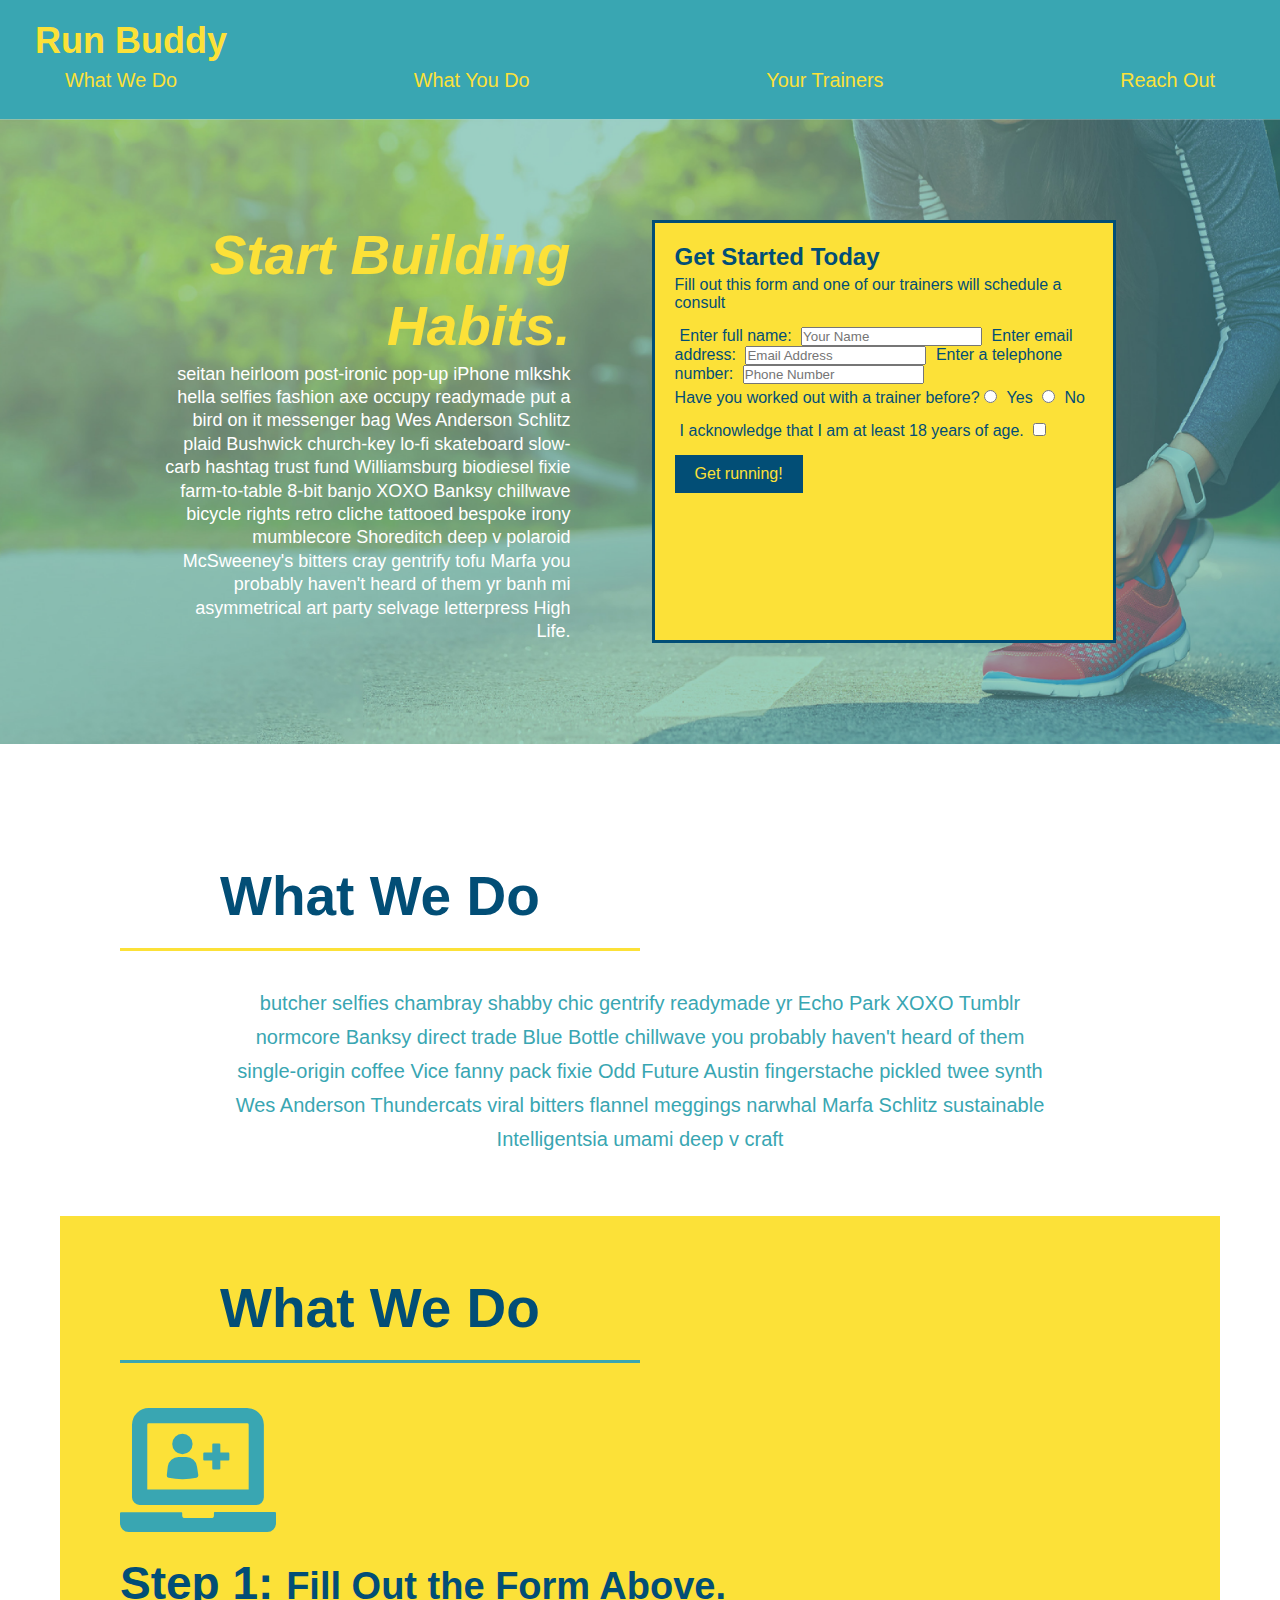
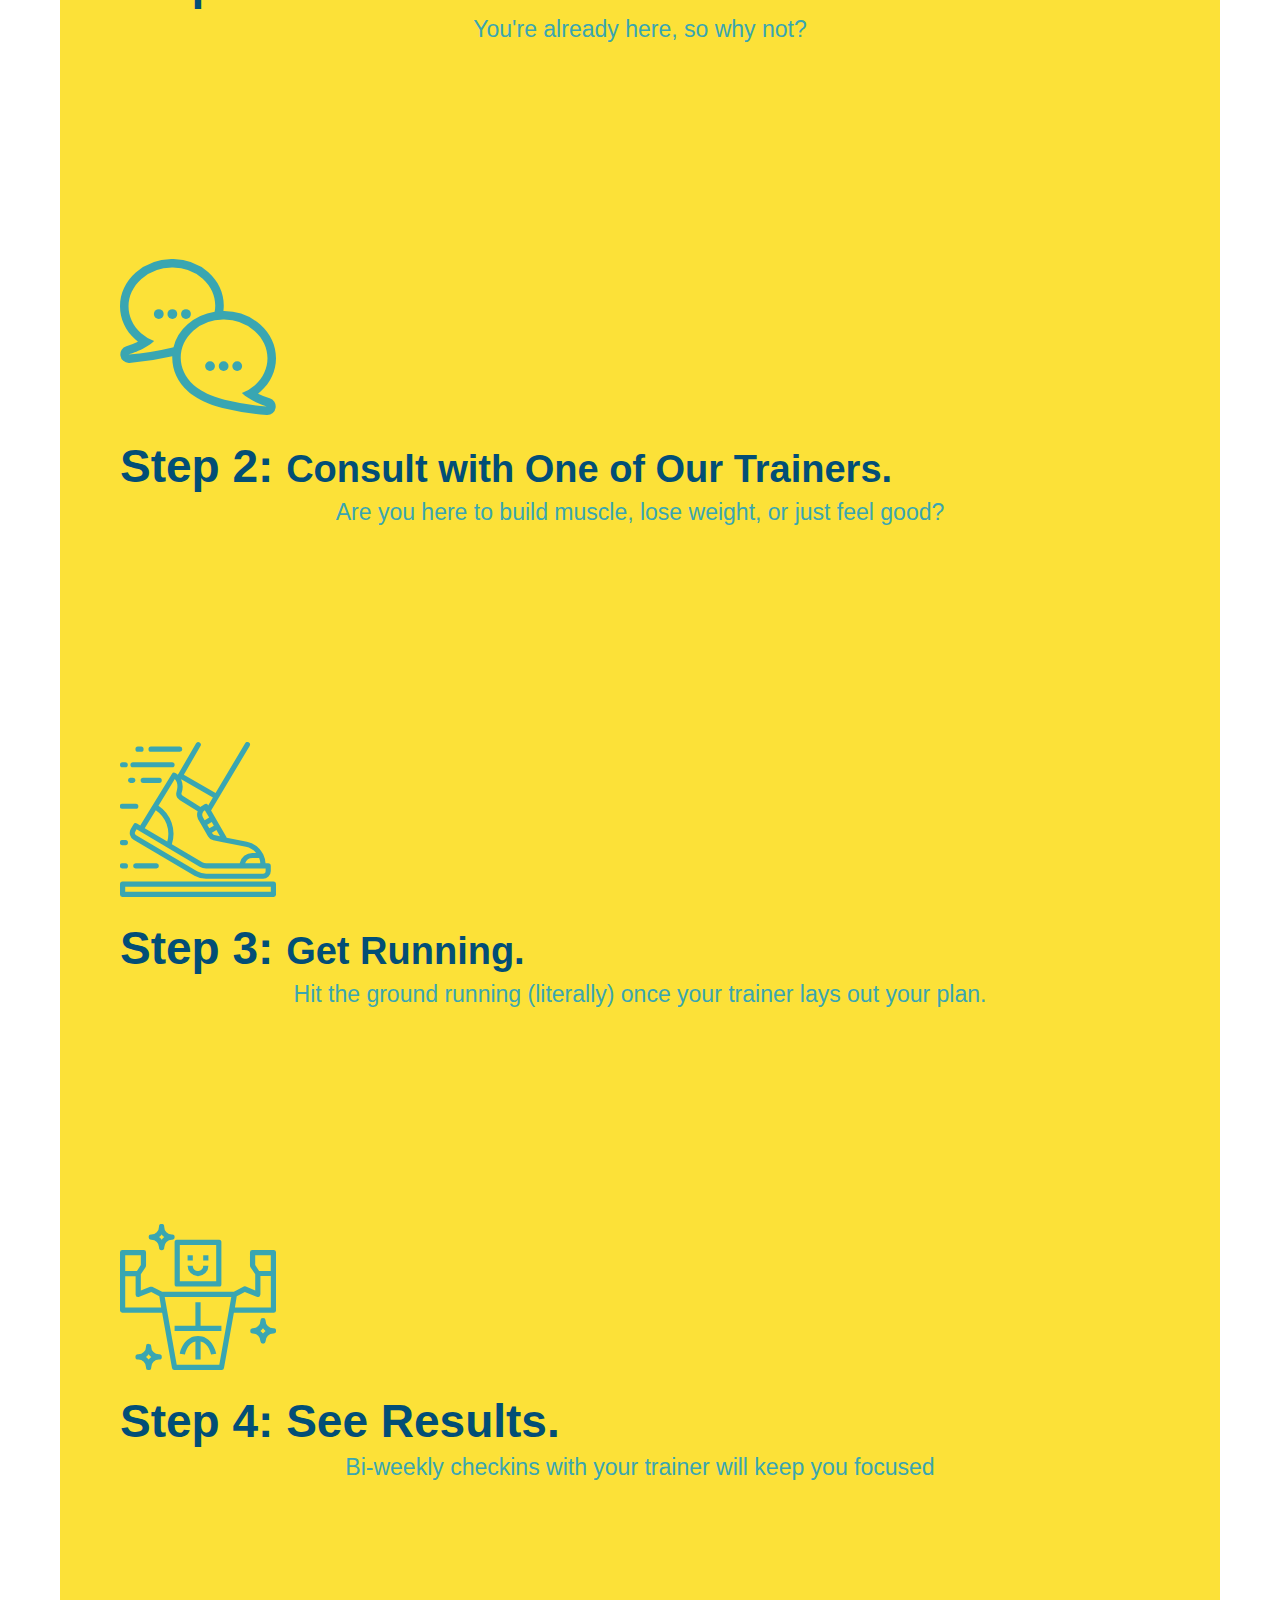
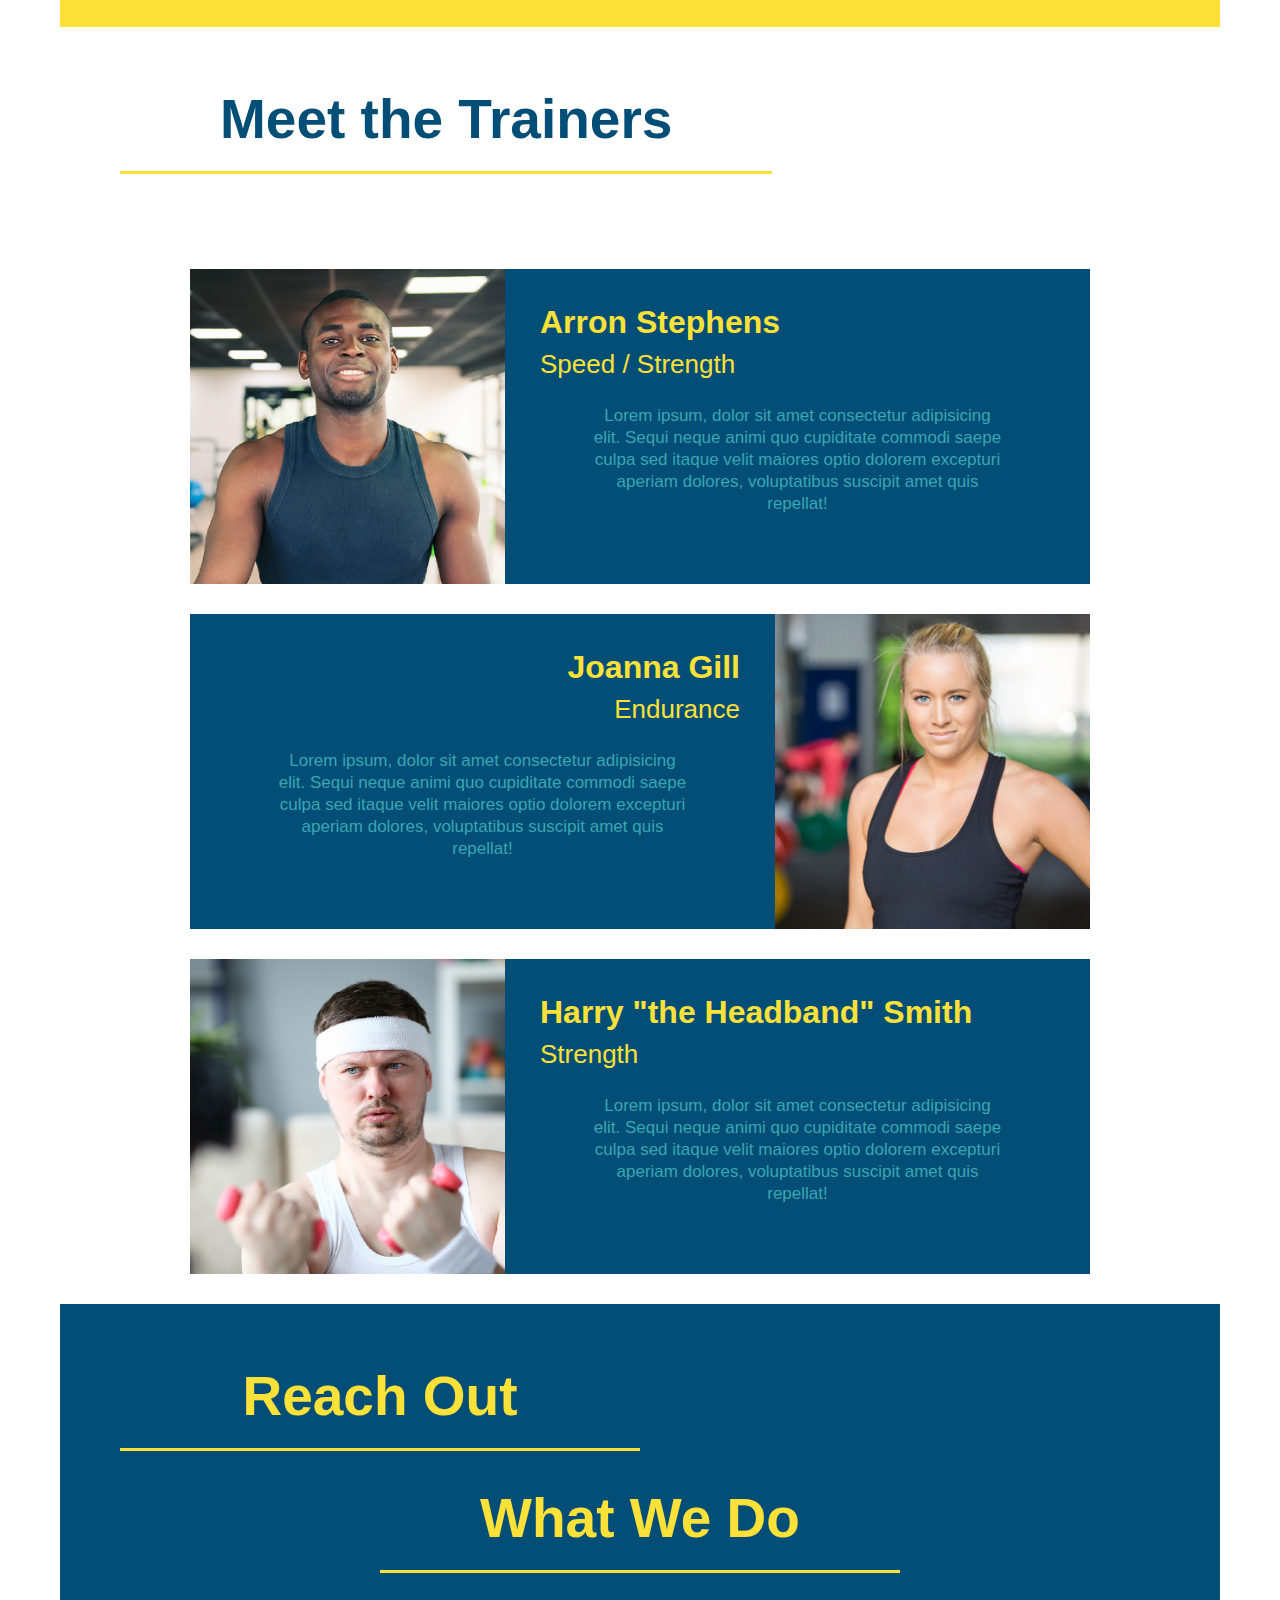
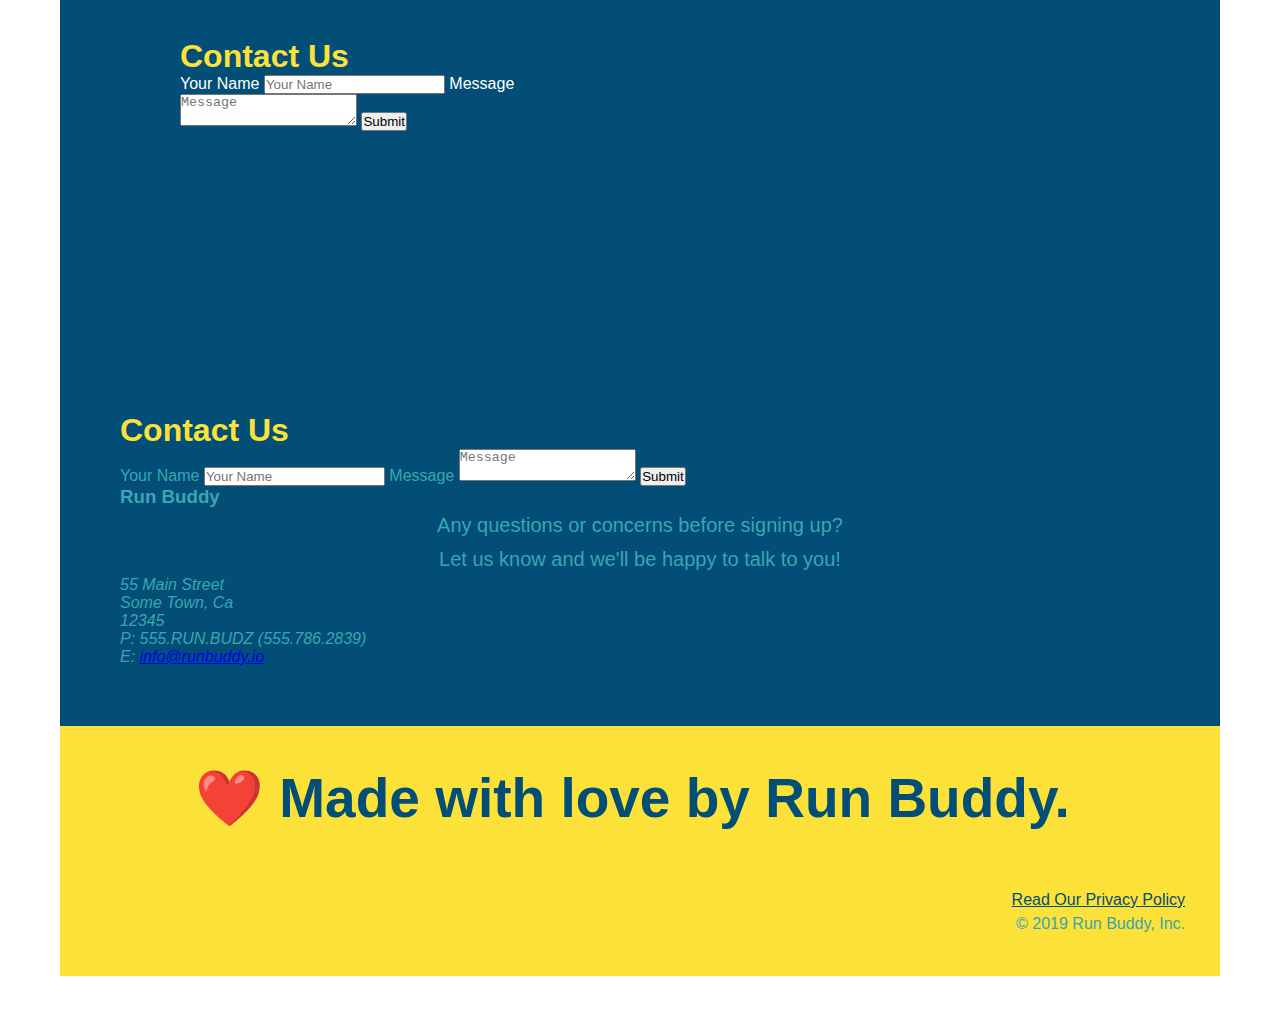
==== commit 8024b75c: "updated flexboxes" ====
--- a/index.html
+++ b/index.html
@@ -71,9 +71,11 @@
 
 <section>
     <h2>What We Do</h2>
-    <p>
-      butcher selfies chambray shabby chic gentrify readymade yr Echo Park XOXO Tumblr normcore Banksy direct trade Blue Bottle chillwave you probably haven't heard of them single-origin coffee Vice fanny pack fixie Odd Future Austin fingerstache pickled twee synth Wes Anderson Thundercats viral bitters flannel meggings narwhal Marfa Schlitz sustainable Intelligentsia umami deep v craft
-    </p>
+    <div class="flex-row">
+      <p>
+        butcher selfies chambray shabby chic gentrify readymade yr Echo Park XOXO Tumblr normcore Banksy direct trade Blue Bottle chillwave you probably haven't heard of them single-origin coffee Vice fanny pack fixie Odd Future Austin fingerstache pickled twee synth Wes Anderson Thundercats viral bitters flannel meggings narwhal Marfa Schlitz sustainable Intelligentsia umami deep v craft
+      </p>
+    </div>
   </section>
   
   <!-- "what you do" section -->
@@ -154,6 +156,12 @@
 <!-- "reach out" section -->
 <section id="reach-out" class="contact">
     <h2 class="section-title secondary-border">Reach Out</h2>
+    <!-- Wrap every h2 with a class of "section-title" in this div! -->
+<div class="flex-row">
+  <h2 class="section-title primary-border">
+    What We Do
+  </h2>
+</div>
     <div class="contact-info">
       <div class="contact-form">
         <h3>Contact Us</h3>
--- a/assets/css/style.css
+++ b/assets/css/style.css
@@ -15,10 +15,12 @@
 
 header h1 {
   font-weight: bold;
+  margin: 0;
   font-size: 36px;
   color: #fce138;
-  margin: 0;
-  display: inline;
+  display: flex;
+  justify-content: space-between;
+  flex-wrap: wrap;
 }
 
 header a {
@@ -26,16 +28,19 @@
   color: #fce138;
 }
 header nav {
-  float: right;
   margin: 7px 0;
 }
-header nav ul li {
-  display: inline;
+header nav ul {
+  display: flex;
+  flex-wrap: wrap;
+  justify-content: space-between;
+  align-items: center;
+  list-style: none;
 }
 header nav ul li a {
   margin: 0 30px;
   font-weight: lighter;
-  font-size: 22px;
+  font-size: 1.55vw;
 }
 footer {
   background: #fce138;
@@ -43,13 +48,15 @@
   padding: 40px 35px;
 }
 footer h2 {
-  display: inline;
+  display: flex;
+  justify-content: space-between;
+  flex-wrap: wrap;
   color: #024e76;
   font-size: 30px;
   margin: 0;
 }
 footer div {
-  float: right;
+  
   line-height: 1.5;
   text-align: right;
 }
@@ -62,20 +69,19 @@
 /* Hero Style Start */
 .hero {
   background-image: url("../img/hero-bg.jpg");
-  height: 600px;
   background-size: cover;
   background-position: center; 
-  position: relative;
+  display: flex;
+  justify-content: center;
+  flex-wrap: wrap;
 }
 .hero-form {
   border: 3px solid #024e76;
   background-color: #fce138;
   padding: 20px;
-  width: 500px;
-  color: #024e76;
-  position: absolute;
-  bottom: 120px;
-  right: 140px;
+  color: #024e76;
+  width: 40%;
+  margin: 3.5%;
 }
 .hero-form h3 {
   font-size: 24px;
@@ -85,7 +91,19 @@
 .hero-form p {
   margin: 5px 0 15px 0;
 }
-
+.hero-cta {
+  width: 35%;
+  text-align: right;
+  margin: 3.5%;
+  color: #fff;
+  font-size: 18px;
+  line-height: 1.3;
+}
+.hero-cta h2 {
+  font-style: italic;
+  font-size: 55px;
+  color: #fce138;
+}
 .form-input {
   border: 1px solid #024e76;
   display: block;
@@ -107,9 +125,6 @@
 }
 /* HERO STYLES END */
 
-.intro {
-  text-align: center;
-}
 .intro h2 {
   font-size: 55px;
   color: #024e76;
@@ -127,6 +142,7 @@
   color: #39a6b2;
   width: 80%;
   font-size: 20px;
+  text-align: center;
 }
 .intro p {
   /* add this alongside your other declarations */
@@ -134,7 +150,6 @@
 }
 
 .steps {
-  text-align: center;
   background: #fce138;
 }
 .steps h2 {
@@ -148,10 +163,11 @@
 .section-title {
   font-size: 55px;
   color: #024e76;
-  margin-bottom: 35px;
-  padding: 0 100px 20px 100px;
-  display: inline-block;
   border-bottom: 3px solid;
+  padding-bottom: 20px;
+  text-align: center;
+  margin: 0 auto 35px auto;
+  width: 50%;
 }
 
 .primary-border {
@@ -192,7 +208,6 @@
   }
 
   .trainers {
-    text-align: center;
   }
   .trainer {
     width: 900px;
@@ -210,6 +225,9 @@
     padding: 35px;
     float: left;
     width: 65%;
+  }
+  .flex-row {
+    display: flex;
   }
   .text-left {
     text-align: left;
@@ -245,7 +263,6 @@
 
 /* REACH OUT STYLES START */
 .contact {
-  text-align: center;
   background: #024e76;
 }
 
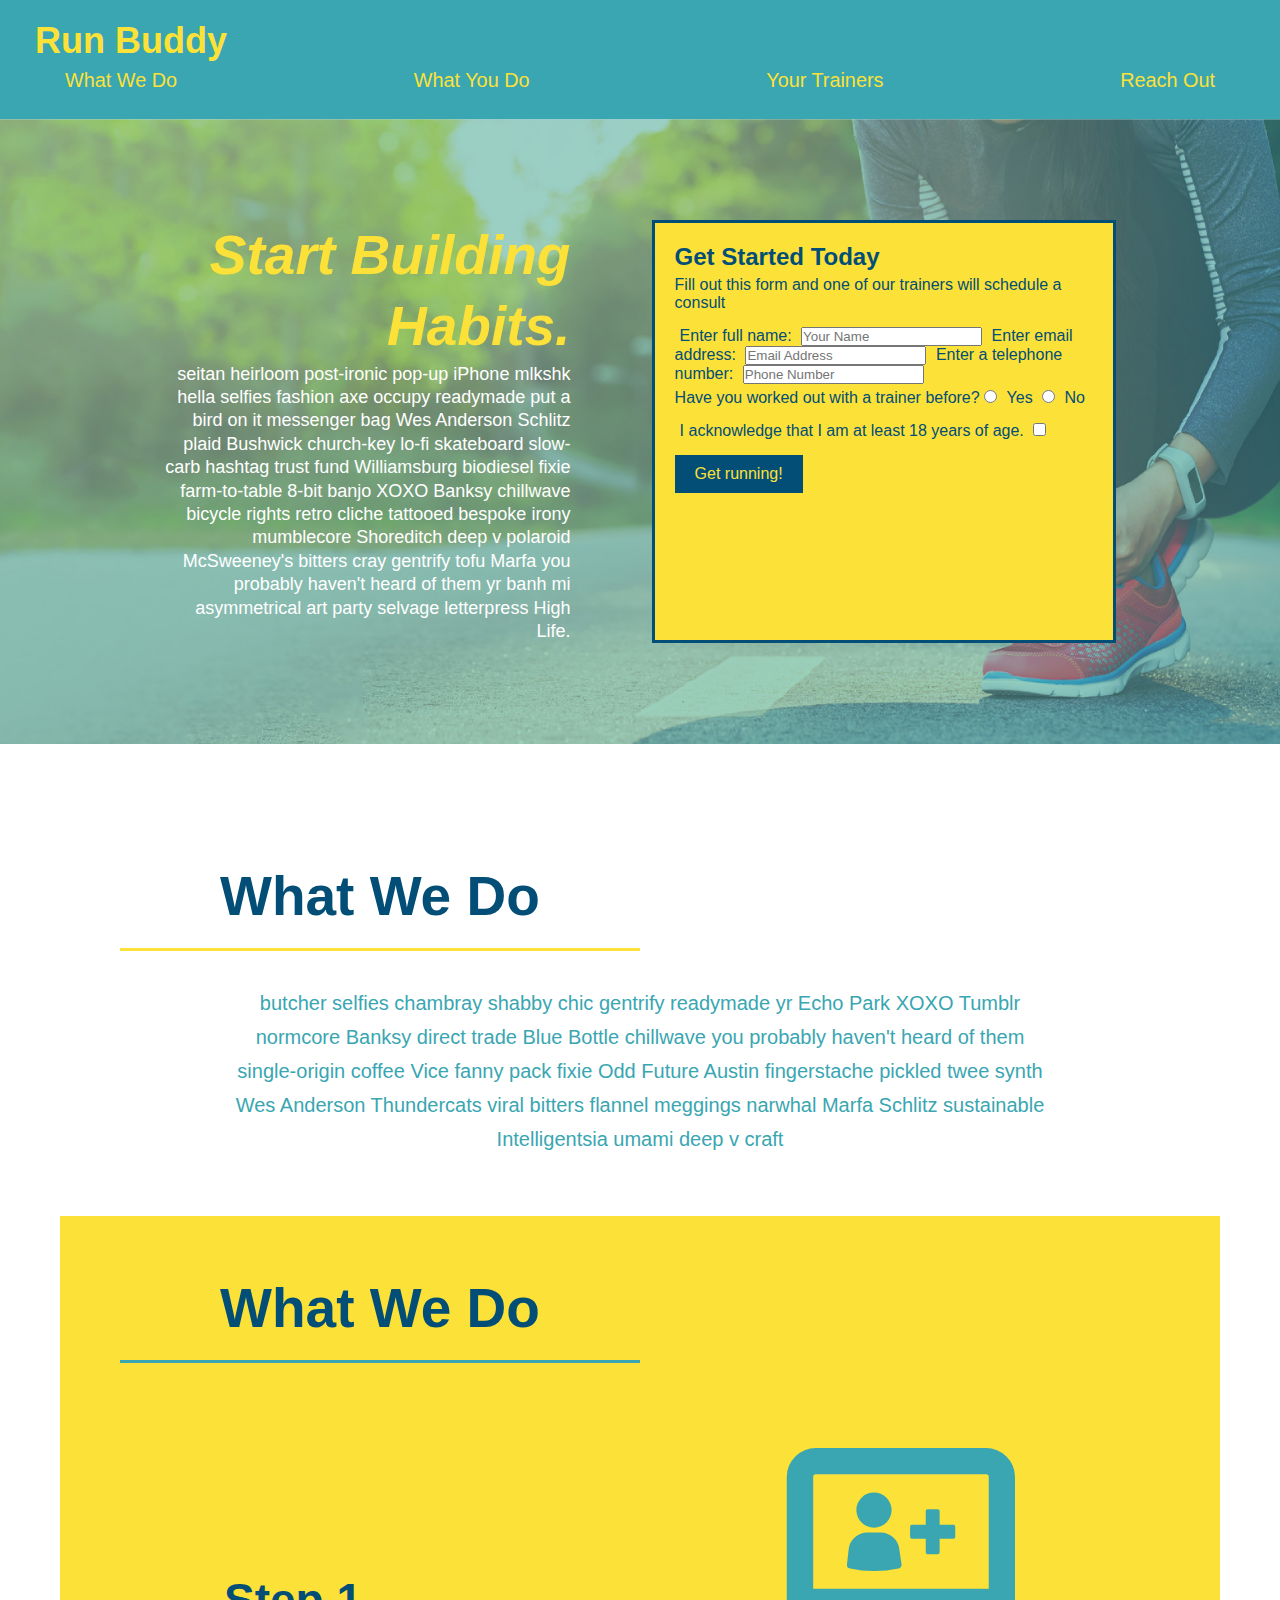
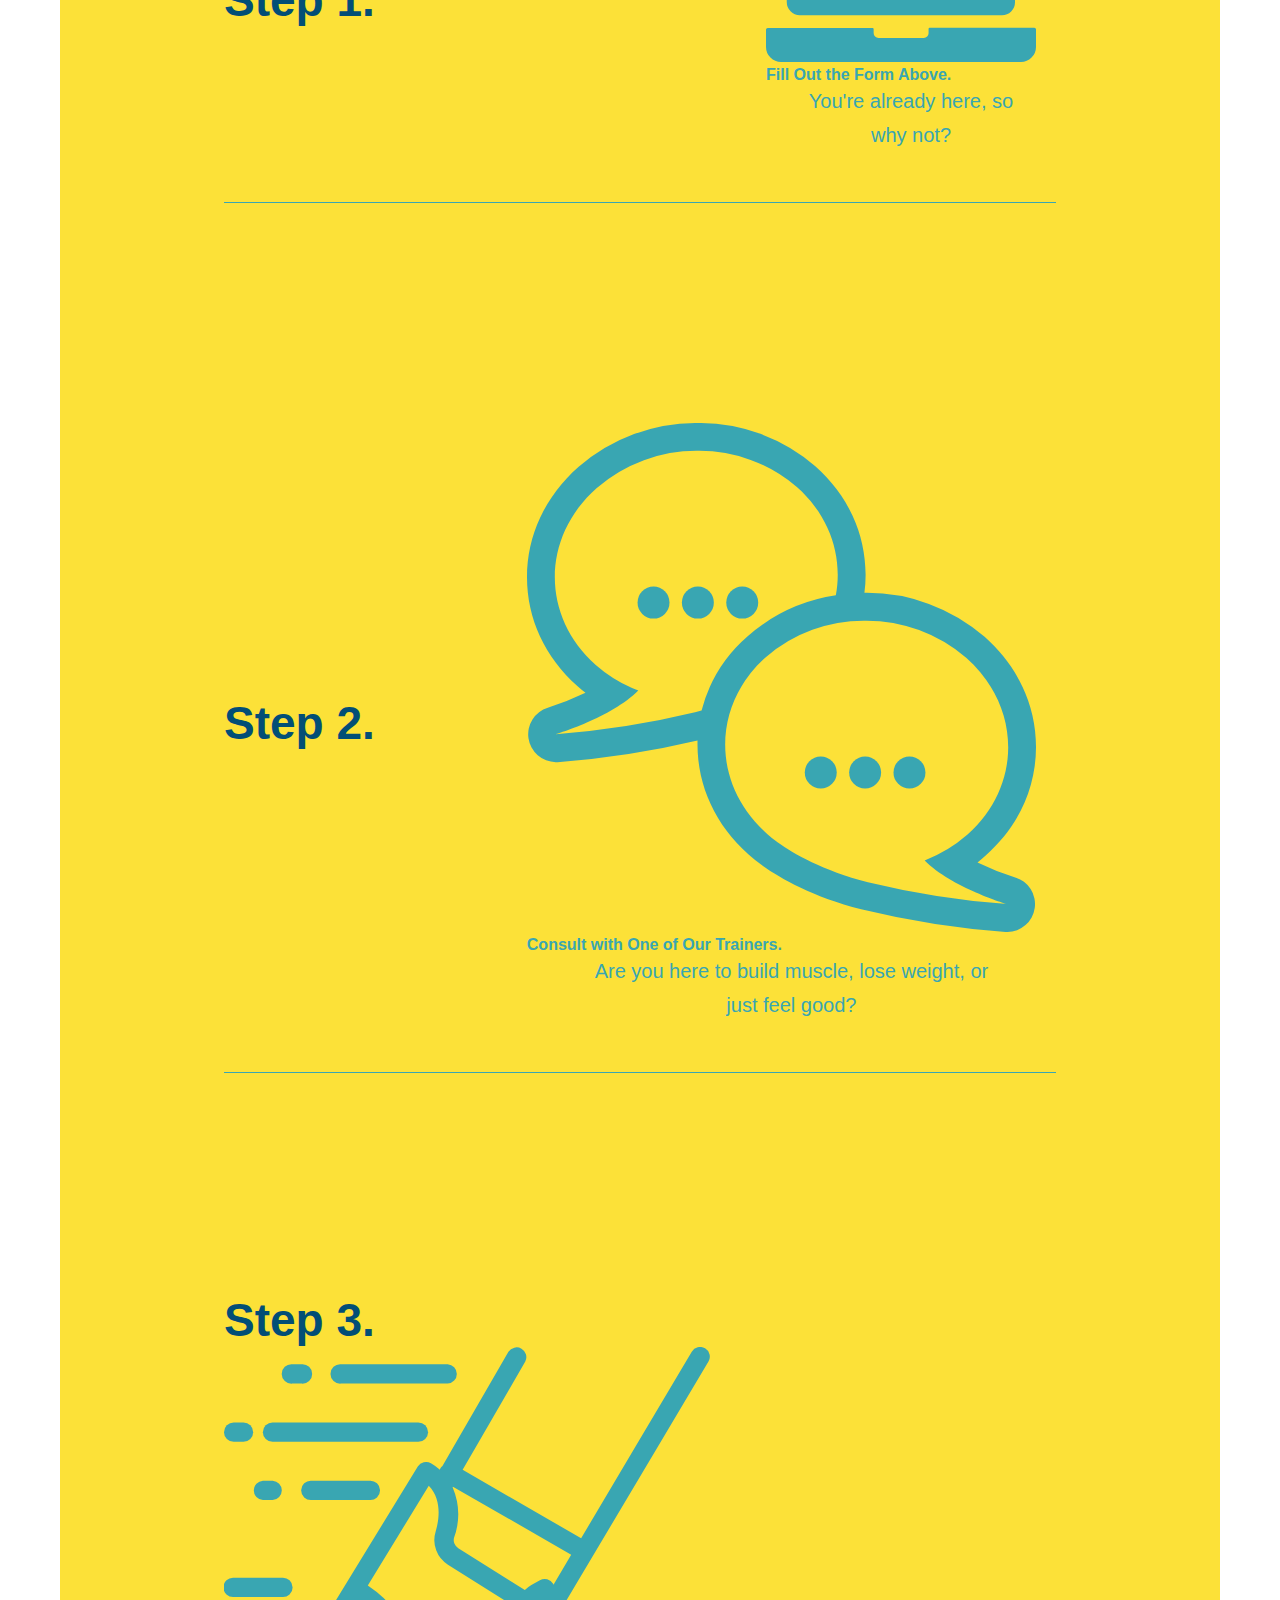
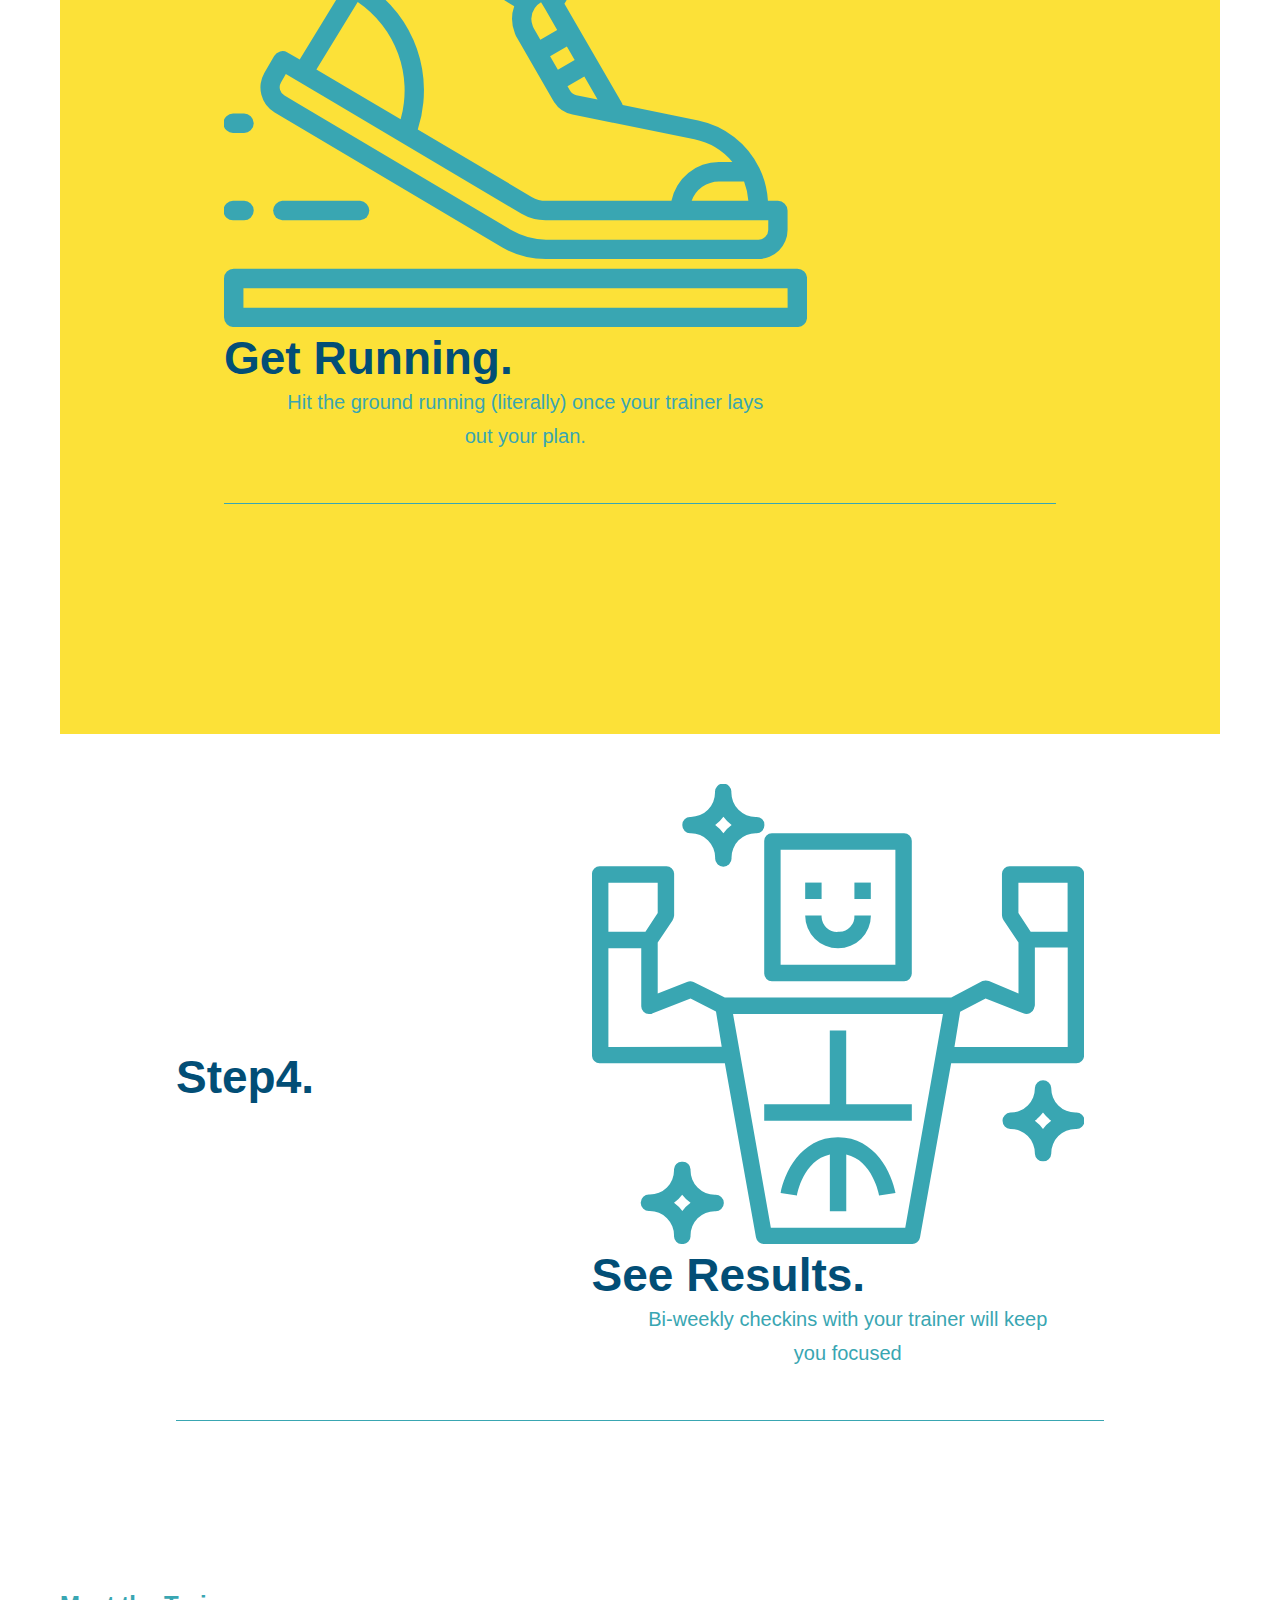
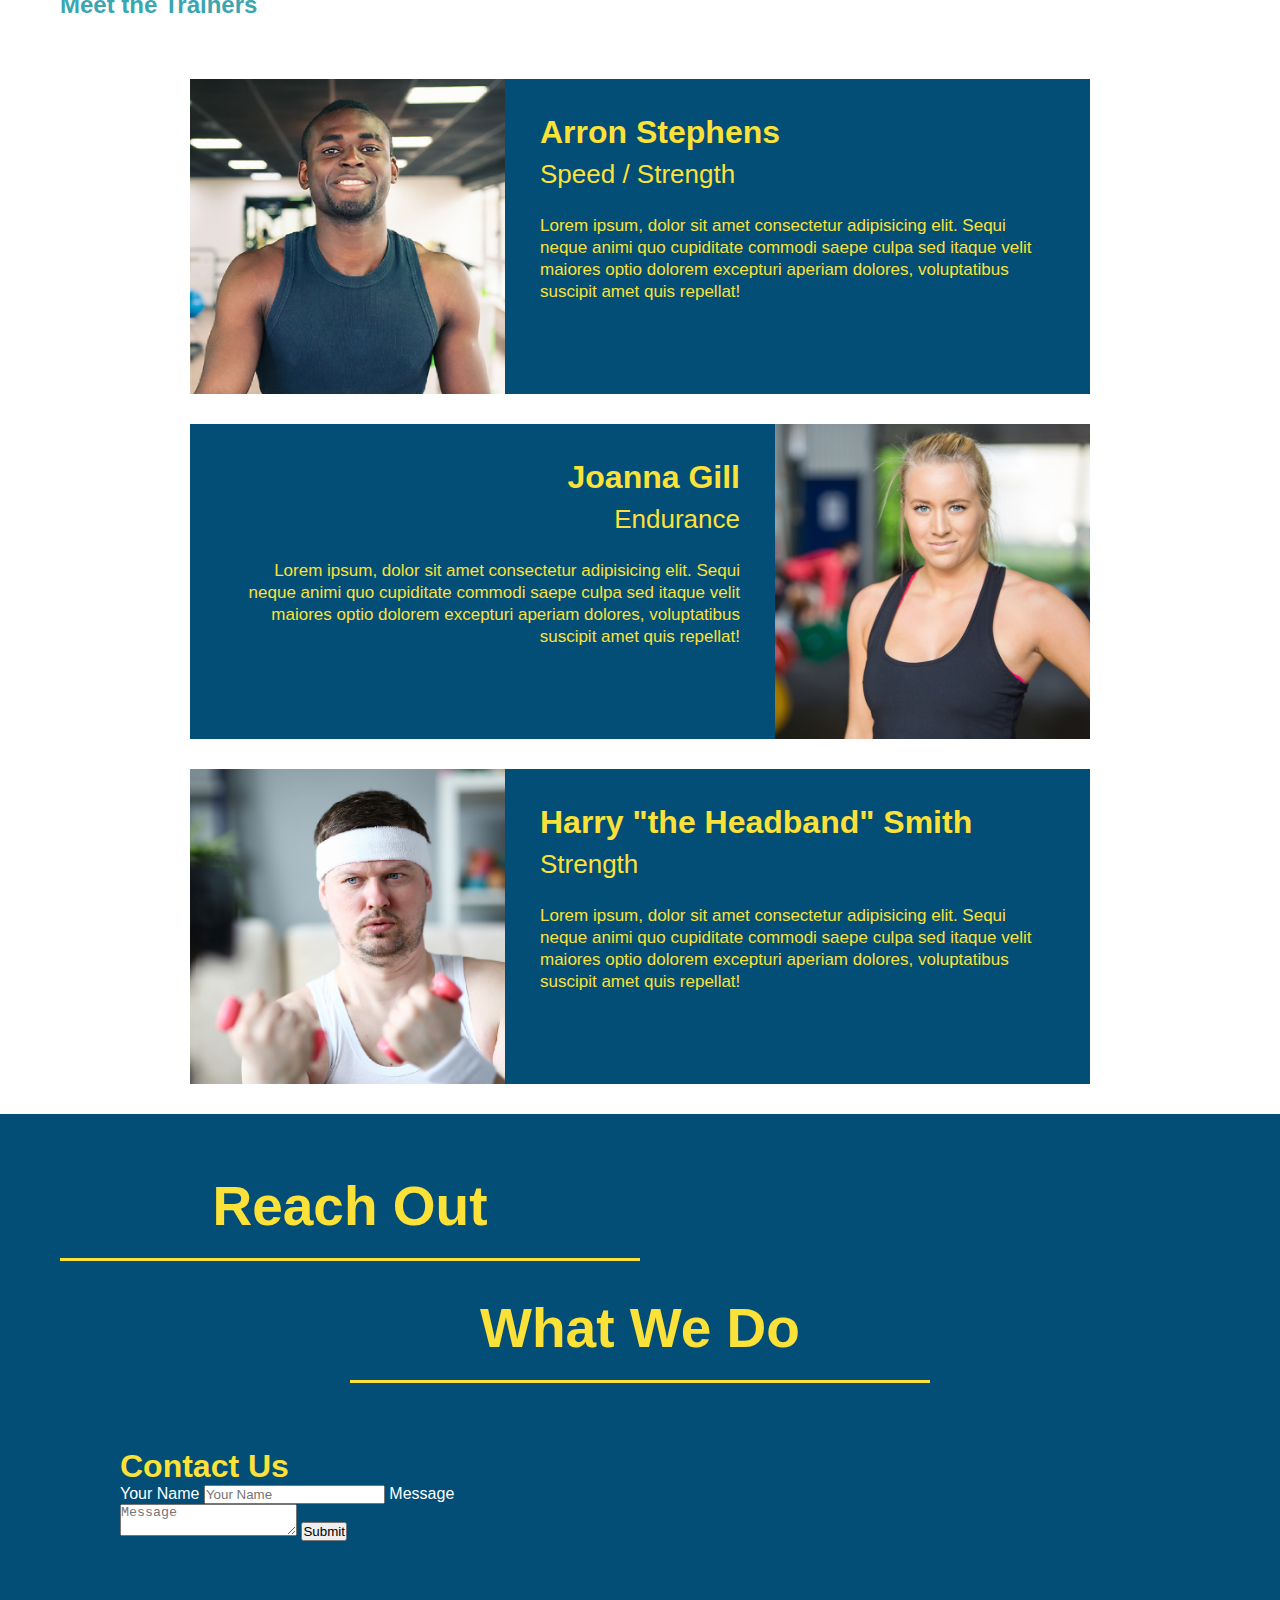
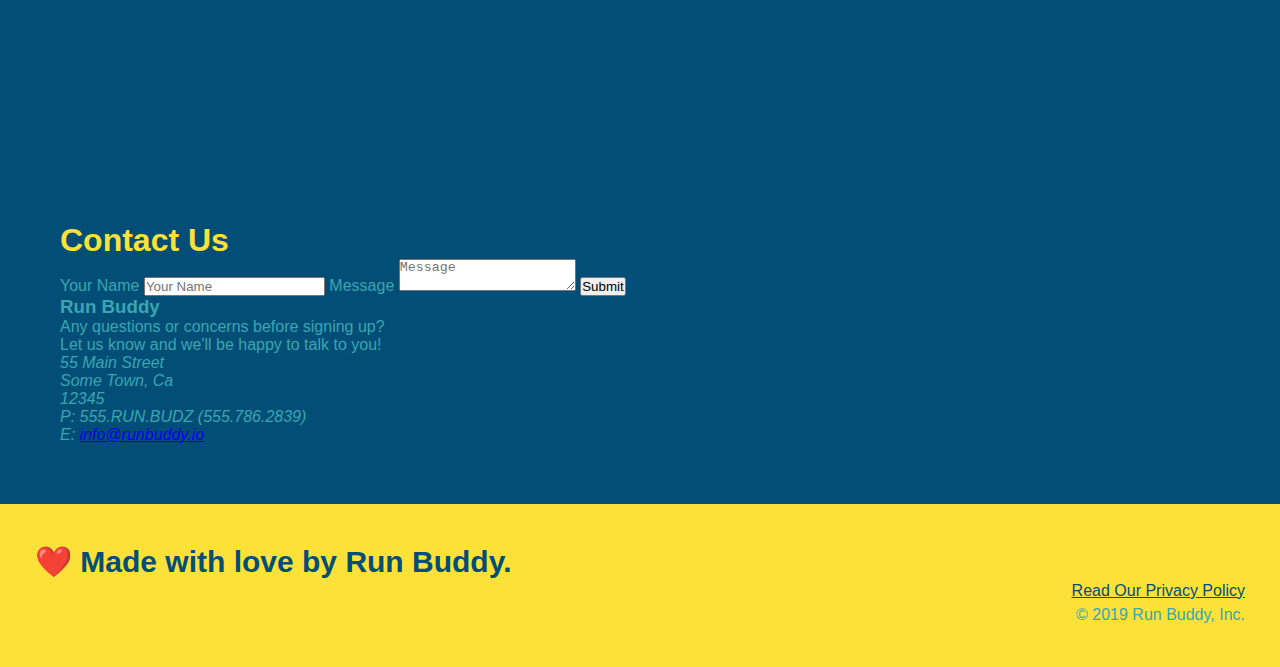
==== commit 1a86130f: "add flexbox to the steps" ====
--- a/index.html
+++ b/index.html
@@ -81,37 +81,63 @@
   <!-- "what you do" section -->
   <section id="what-you-do" class="steps">
     <h2 class="section-title primary-border">What We Do</h2>
-    <div>
-        <!-- insert this img element -->
+    <div class="step">
+      <h3>Step 1.</h3>
+      <div class="step-info">
+        <div class="step-img">
         <img src="./assets/img/step-1.svg" alt="" />
-        <h3>Step 1: <span>Fill Out the Form Above.</span></h3>
+        </div>
+        <div class="step-text"></div>
+         <h4>Fill Out the Form Above.</h4>
         <p>You're already here, so why not?</p>
       </div>
+      </div>
+    </div>
   </section>
 
   <section id="what-you-do" class="steps">
-     <div>
+    <div class="step">
+      <h3>Step 2.</h3>
+      <div class="step-info">
+        <div class="step-img">
         <img src="./assets/img/step-2.svg" alt="" />
-        <h3>Step 2: <span>Consult with One of Our Trainers.</span></h3>
+        </div>
+        <div class="step-text"></div>
+         <h4>Consult with One of Our Trainers.</h4>
         <p>Are you here to build muscle, lose weight, or just feel good?</p>
       </div>
-  </section>
-
+    </div>
+  </div>
+</section>
     
   <section id="what-you-do" class="steps">
-      <div>
+    <div class="step">
+      <h3>Step 3.</h3>
+      <div class="step-info">
+        <div class="step-img">
     <img src="./assets/img/step-3.svg" alt="" />
-    <h3>Step 3: <span>Get Running.</span></h3>
+        </div>
+        <div class="step-text"></div>
+    <h3>Get Running.</h3>
     <p>Hit the ground running (literally) once your trainer lays out your plan.</p>
   </div>
+</div>
+</div>
+</section>
   
   <section id="what-you-do" class="steps"></section>
-  <div>
+  <div class="step">
+    <h3>Step4.</h3>
+      <div class="step-info">
+        <div class="step-img">
     <img src="./assets/img/step-4.svg" alt="" />
-    <h3>Step 4: See Results.</h3>
+        </div>
+    <h3>See Results.</h3>
     <p>Bi-weekly checkins with your trainer will keep you focused</p>
   </div>
-  </section>
+</div>
+</div>
+</section>
   
   <section id="your-trainers" class="trainers">
     <h2>Meet the Trainers</h2>
--- a/assets/css/style.css
+++ b/assets/css/style.css
@@ -152,6 +152,26 @@
 .steps {
   background: #fce138;
 }
+.step-img {
+  flex: 1 12%;
+  margin-right: 20px;
+}
+.step-text {
+  flex: 12;
+}
+.step-img img {
+  max-width: 100%;
+}
+.step {
+  margin: 50px auto;
+  padding-bottom: 50px;
+  width: 80%;
+  border-bottom: 1px solid #39a6b2;
+  display: flex;
+  flex-wrap: wrap;
+  align-items: center;
+  justify-content: space-between;
+}
 .steps h2 {
   font-size: 55px;
   color: #024e76;
@@ -184,29 +204,22 @@
     /* and this one */
   .steps h2 {
   }
-  .steps div {
-    margin-bottom: 80px;
-  }
-  
-  .steps img {
-    width: 15%;
-    margin: 10px 0;
-  }
-  
-  .steps h3 {
+
+  .step h3 {
     color: #024e76;
     font-size: 46px;
-    margin-top: 10px;
-  }
-  
-  .steps p {
+    flex: 1 30%;
+  }
+  
+  .step-text p {
     color: #39a6b2;
-    font-size: 23px;
-  }
-  .steps span {
-    font-size: 38px;
-  }
-
+    font-size: 18px;
+  }
+  .step-text h4 {
+    font-size: 26px;
+    line-height: 1.5;
+    color: #024e76;
+  }
   .trainers {
   }
   .trainer {
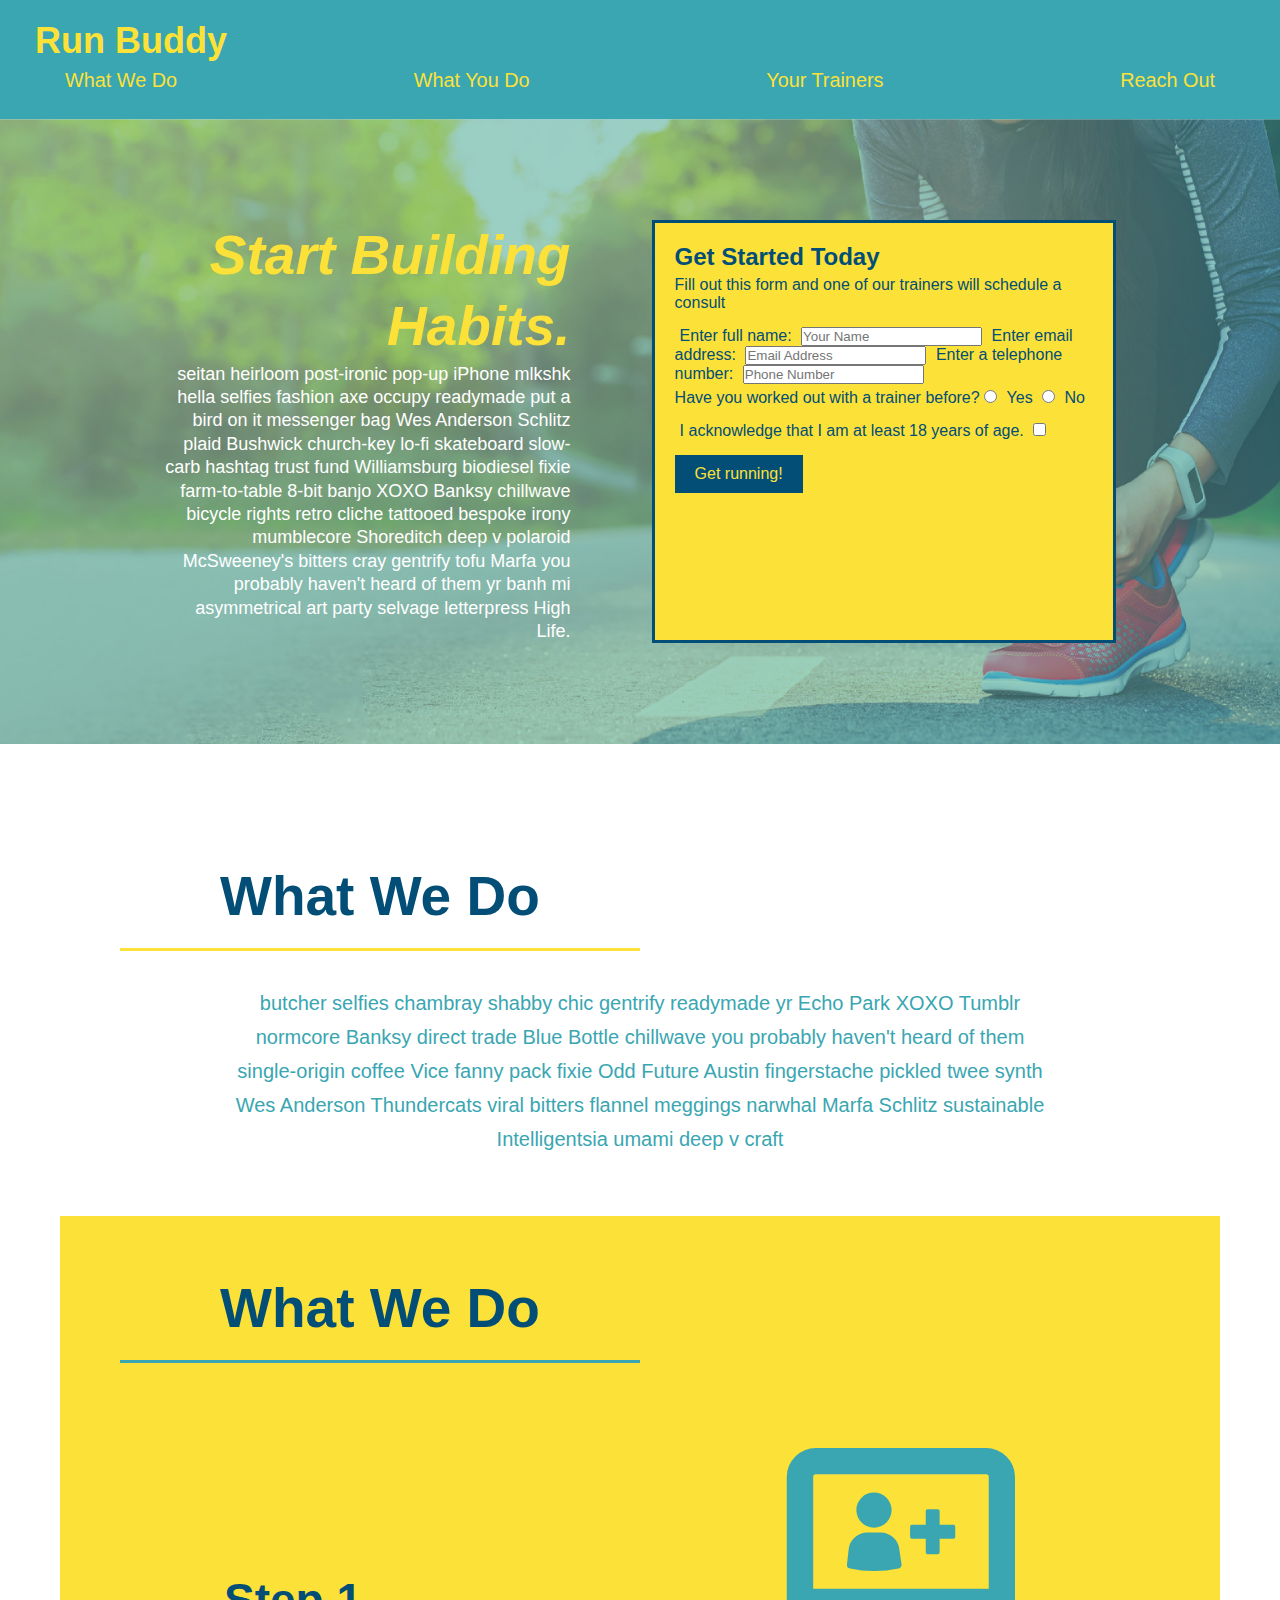
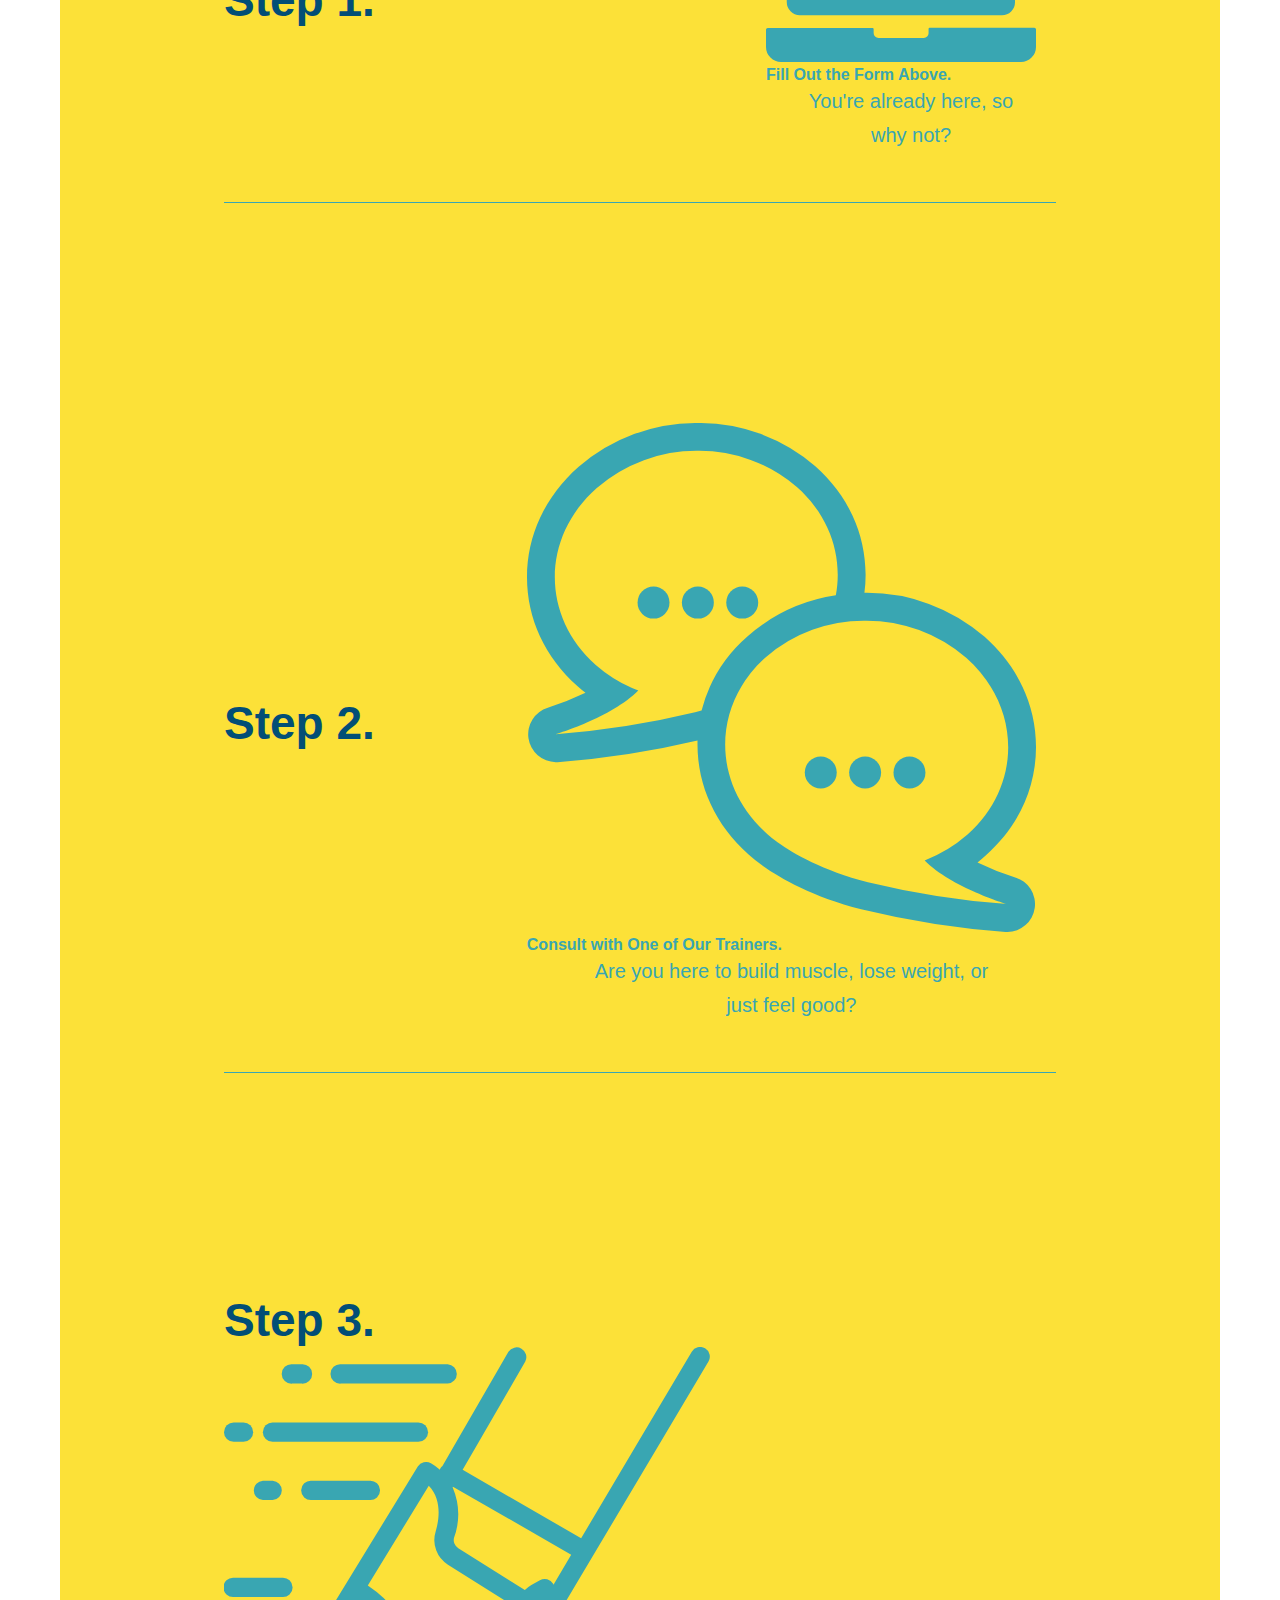
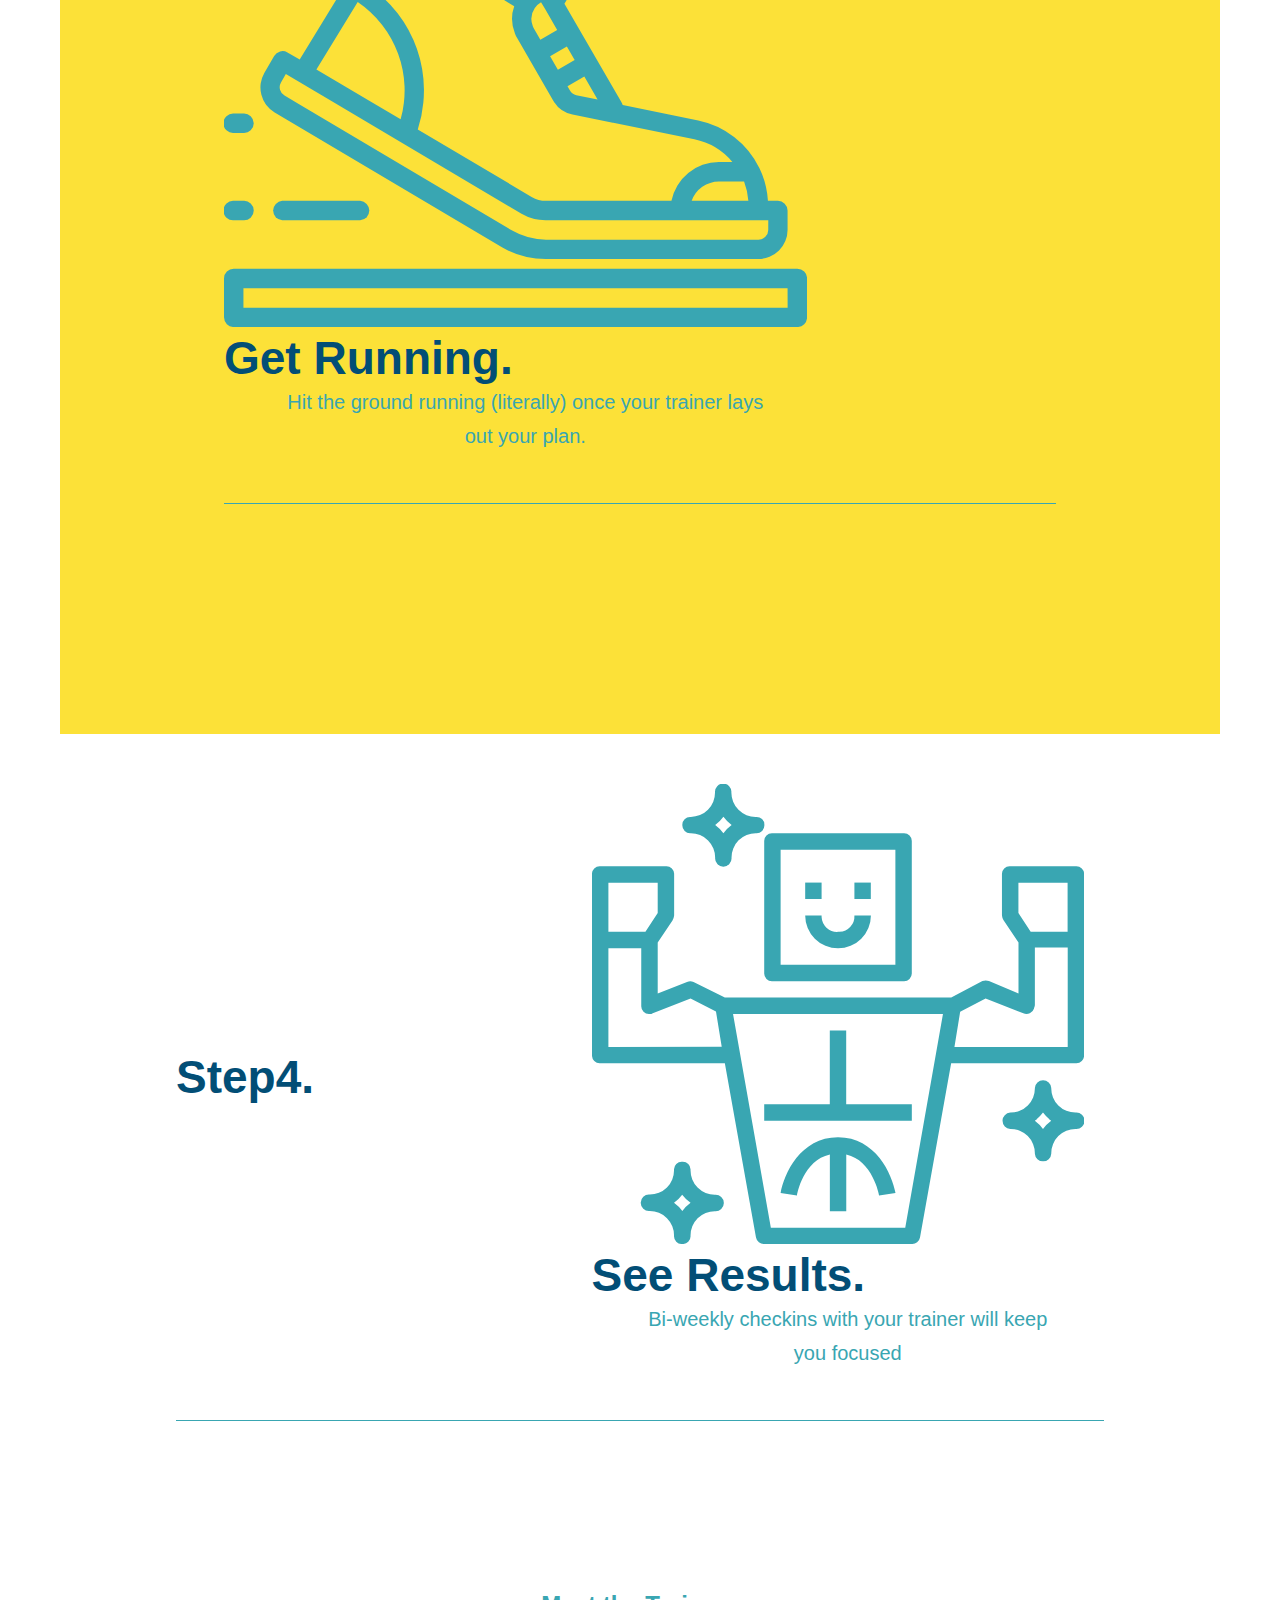
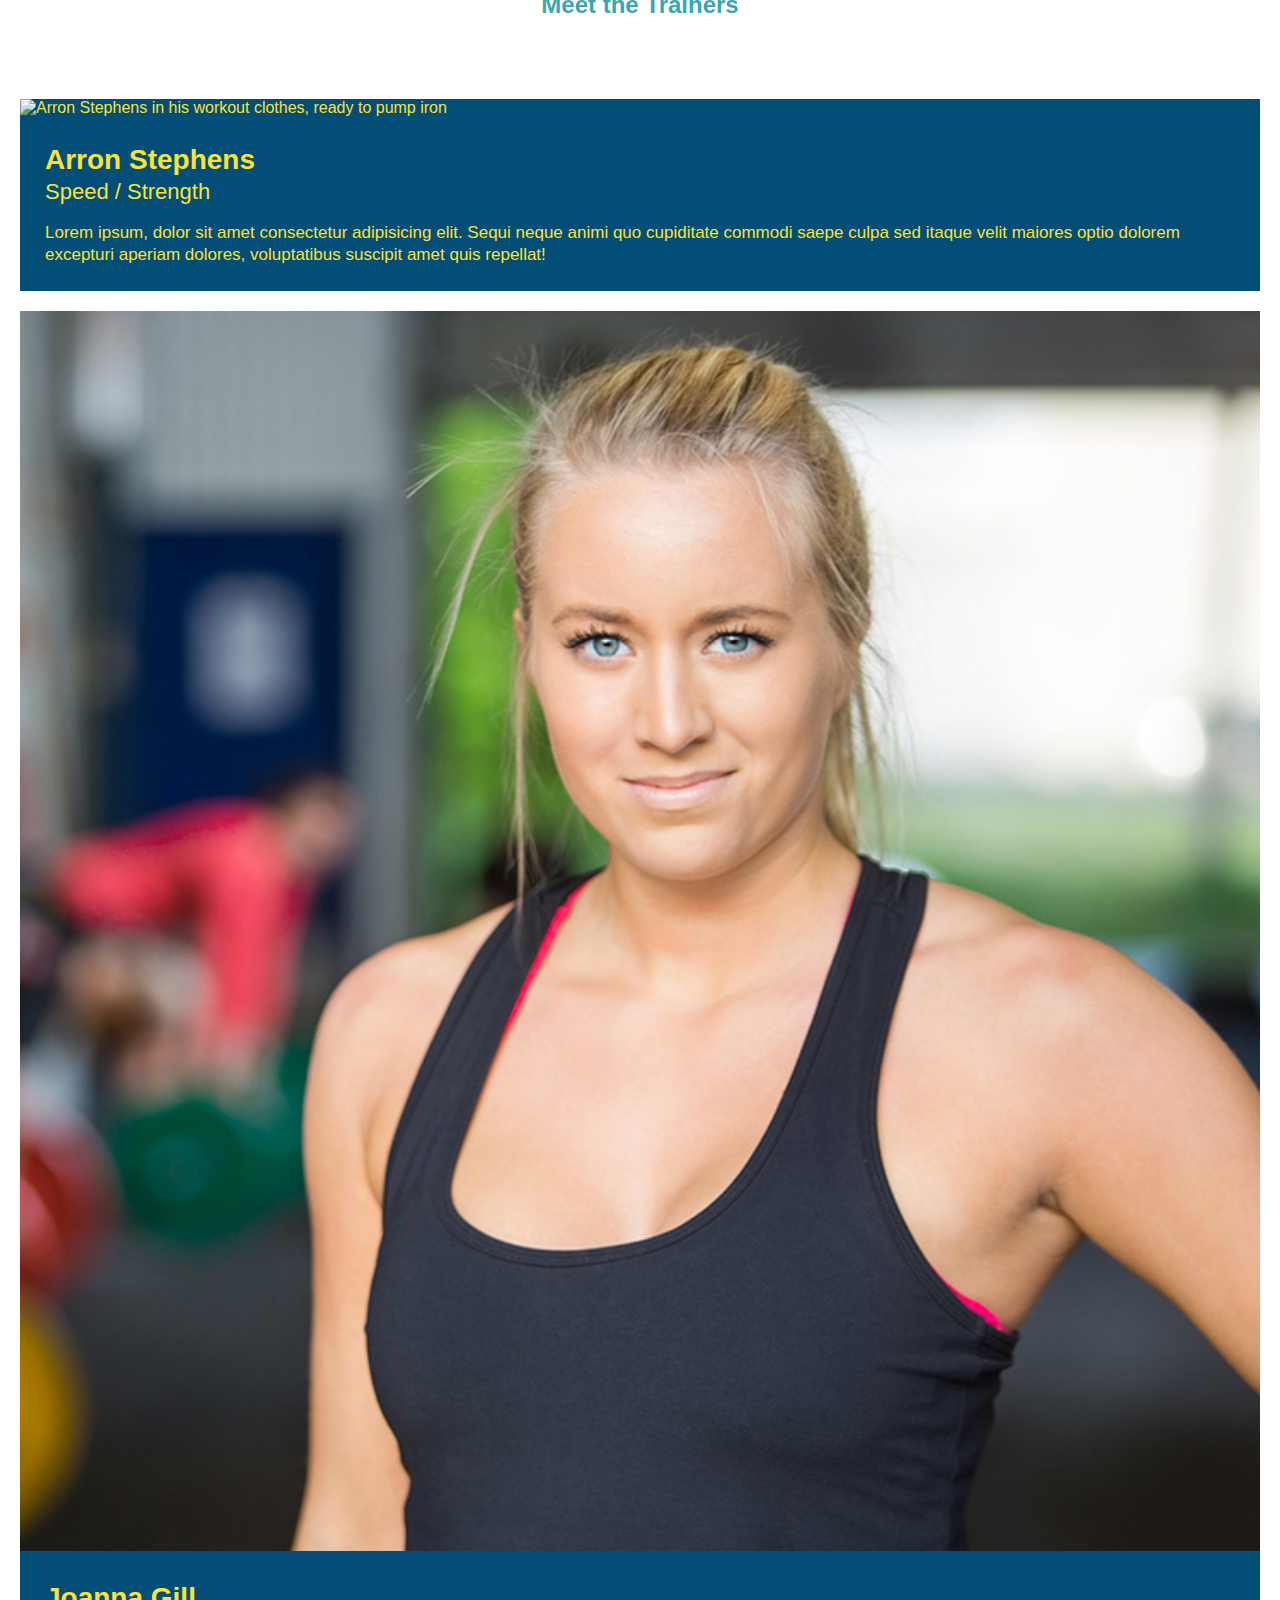
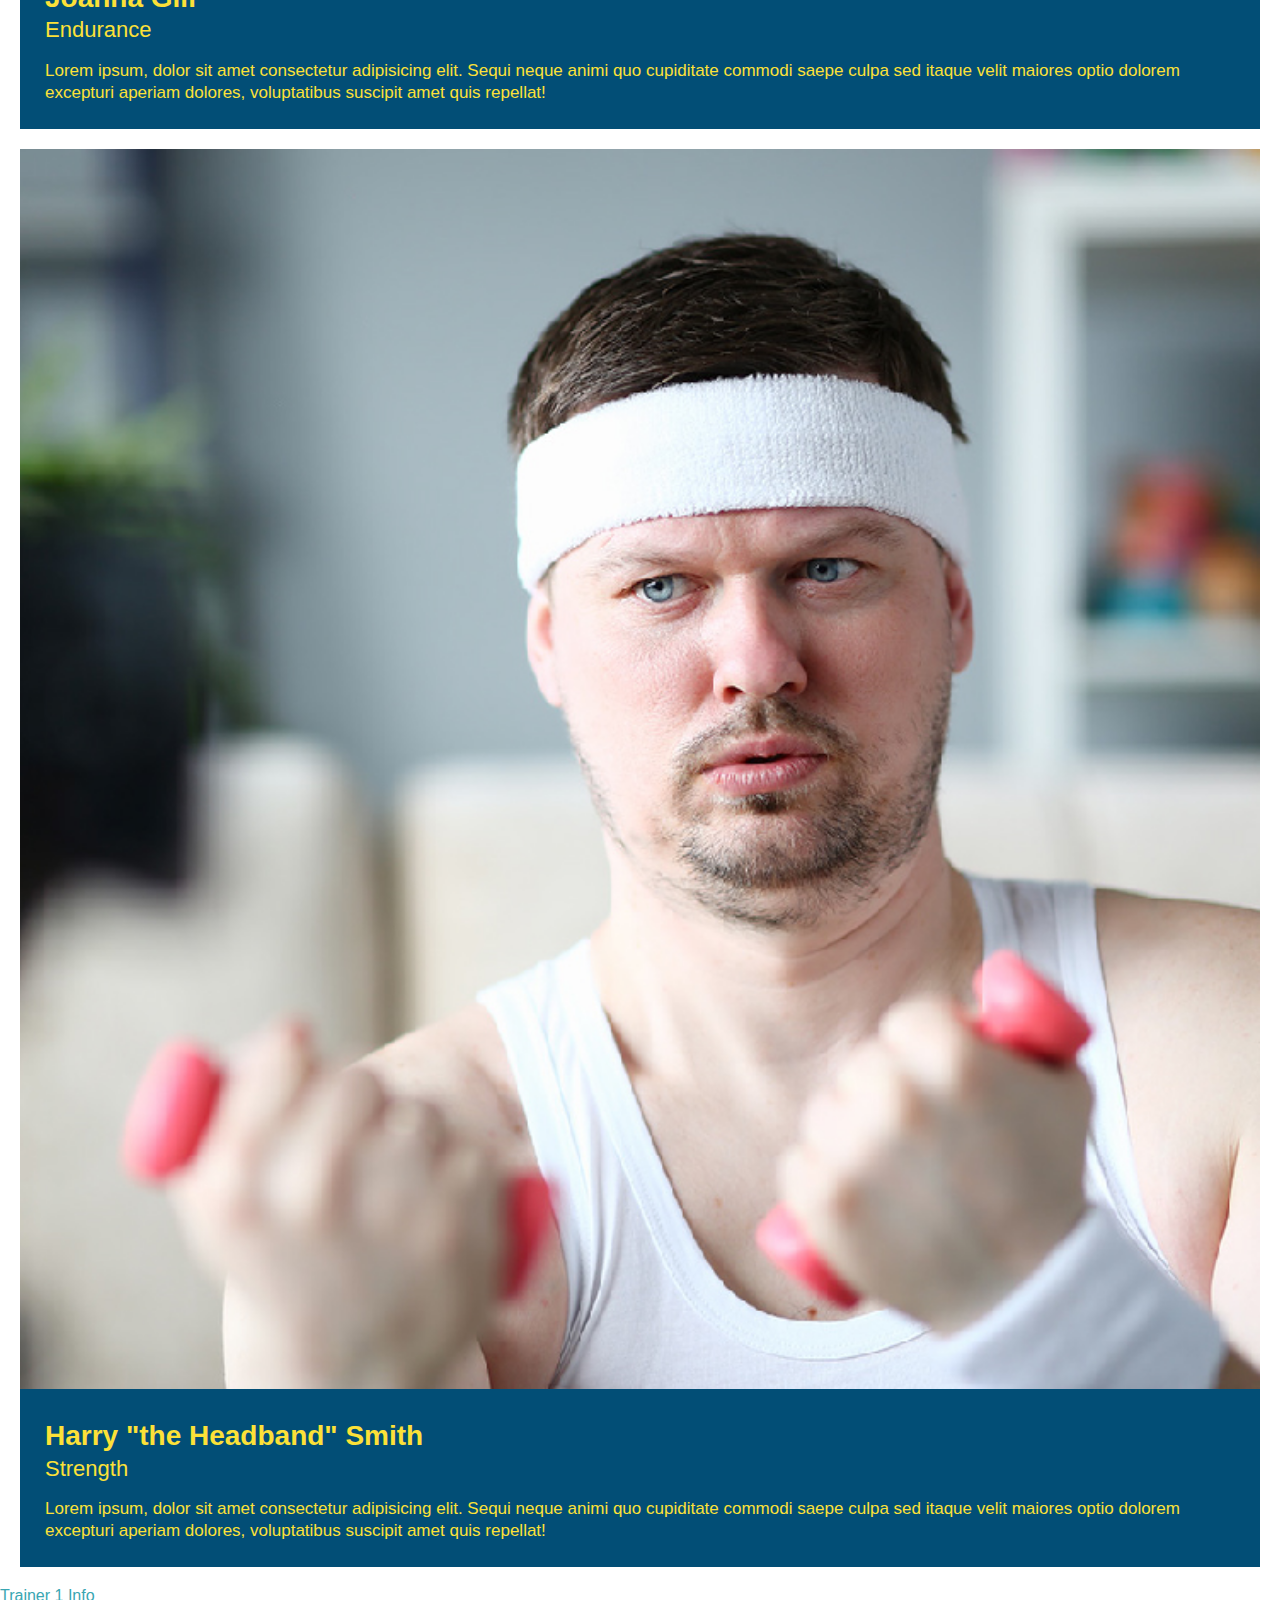
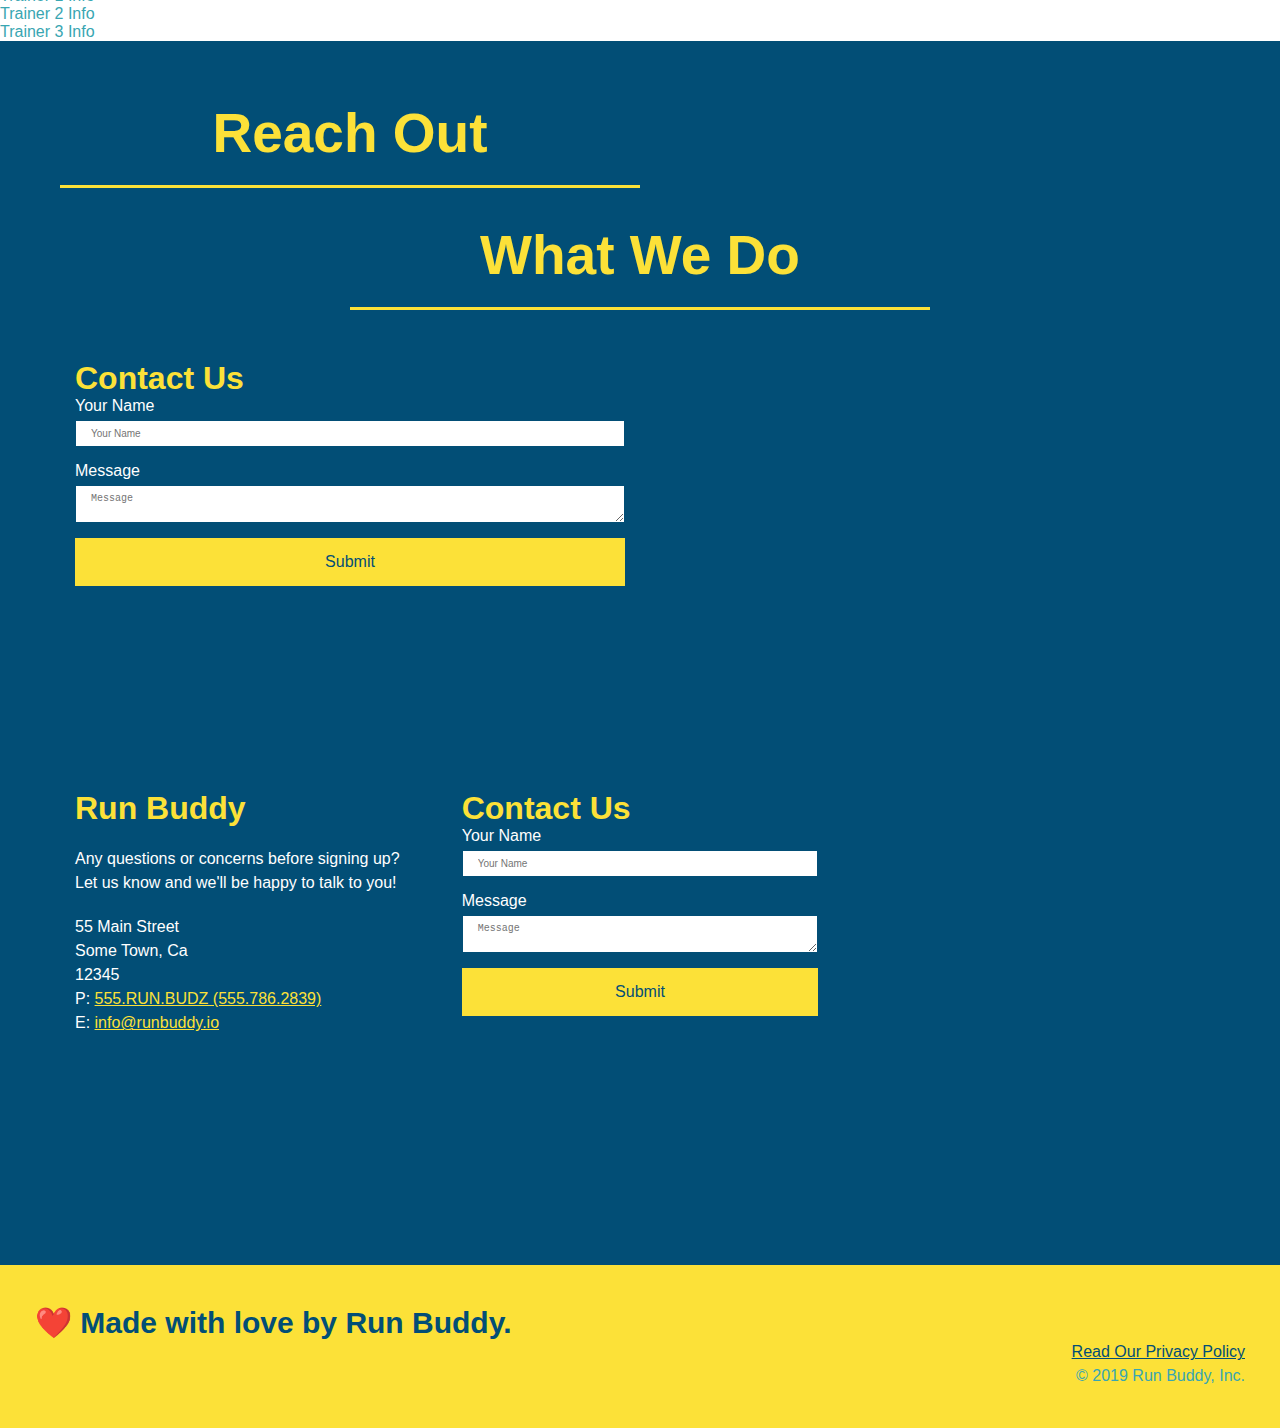
==== commit 387f4b3b: "updated contact info" ====
--- a/index.html
+++ b/index.html
@@ -144,41 +144,49 @@
   </section>
   </h2>
 
-<article class="trainer">
-  <img src="./assets/img/trainer-1.jpg" alt="Arron Stephens in his workout clothes, ready to pump iron" />
-  <div class="trainer-bio text-left">
-    <h3>Arron Stephens</h3>
-    <h4>Speed / Strength</h4>
-    <p>Lorem ipsum, dolor sit amet consectetur adipisicing elit. Sequi neque animi quo cupiditate commodi saepe culpa sed itaque velit maiores optio dolorem excepturi aperiam dolores, voluptatibus suscipit amet quis repellat!</p>
-  </div>
-</article>
+  <article class="trainer">
+    <img src="./assets/images/trainer-1.jpg" alt="Arron Stephens in his workout clothes, ready to pump iron" />
+    <div class="trainer-bio">
+      <h3 class="trainer-name">Arron Stephens</h3>
+      <h4 class="trainer-role">Speed / Strength</h4>
+      <p>
+        Lorem ipsum, dolor sit amet consectetur adipisicing elit. Sequi neque animi quo cupiditate commodi saepe culpa sed
+        itaque velit maiores optio dolorem excepturi aperiam dolores, voluptatibus suscipit amet quis repellat!
+      </p>
+    </div>
+  </article>
 
 <!-- second trainer bio -->
 <article class="trainer">
-    <div class="trainer-bio text-right">
-      <h3>Joanna Gill</h3>
-      <h4>Endurance</h4>
+  <img src="./assets/img/trainer-2.jpg" alt="Joanna Gill cooling off after a workout" />
+    <div class="trainer-bio">
+      <h3 class="trainer-name">Joanna Gill</h3>
+      <h4 class="trainer-role">Endurance</h4>
       <p>
         Lorem ipsum, dolor sit amet consectetur adipisicing elit. Sequi neque animi quo cupiditate commodi saepe culpa sed
         itaque velit maiores optio dolorem excepturi aperiam dolores, voluptatibus suscipit amet quis repellat!
       </p>
     </div>
-    <img src="./assets/img/trainer-2.jpg" alt="Joanna Gill cooling off after a workout" />
   </article>
   
   <!-- third trainer bio -->
   <article class="trainer">
     <img src="./assets/img/trainer-3.jpg" alt="Harry Smith wearing a headband and lifting comically small pink weights" />
-    <div class="trainer-bio text-left">
-      <h3>Harry "the Headband" Smith</h3>
-      <h4>Strength</h4>
+    <div class="trainer-bio">
+      <h3 class="trainer-name">Harry "the Headband" Smith</h3>
+      <h4 class="trainer-role">Strength</h4>
       <p>
         Lorem ipsum, dolor sit amet consectetur adipisicing elit. Sequi neque animi quo cupiditate commodi saepe culpa sed
         itaque velit maiores optio dolorem excepturi aperiam dolores, voluptatibus suscipit amet quis repellat!
       </p>
     </div>
   </article>
-
+  <div>
+    <!-- This is for show; keep the article tags you have -->
+    <article>Trainer 1 Info</article>
+    <article>Trainer 2 Info</article>
+    <article>Trainer 3 Info</article>  
+  </div>
 <!-- "reach out" section -->
 <section id="reach-out" class="contact">
     <h2 class="section-title secondary-border">Reach Out</h2>
@@ -210,30 +218,42 @@
         </iframe>
       </div>
       <div class="contact-info">
-        <h3>Contact Us</h3>
-        <form>
+        <div>
+          <h3>Run Buddy</h3>
+          <p>
+            Any questions or concerns before signing up?
+            <br />
+            Let us know and we'll be happy to talk to you!
+          </p>
+      
+          <address>
+            55 Main Street <br />
+            Some Town, Ca <br />
+            12345 <br />
+            P: <a href="tel:555.786.2839">555.RUN.BUDZ (555.786.2839)</a><br />
+            E: <a href="mailto://info@runbuddy.io">info@runbuddy.io</a>
+          </address>
+      
+        </div>
+      
+        <div class="contact-form">
+          <h3>Contact Us</h3>
+          <form>
             <label for="contact-name">Your Name</label>
             <input type="text" id="contact-name" placeholder="Your Name" />
+      
             <label for="contact-message">Message</label>
             <textarea id="contact-message" placeholder="Message"></textarea>
+      
             <button type="submit">Submit</button>
-        </form>
-    </div>
-        <div>
-        <h3>Run Buddy</h3>
-        <p>
-          Any questions or concerns before signing up?
-          <br />
-          Let us know and we'll be happy to talk to you!
-        </p>
-        <address>
-          55 Main Street <br/>
-          Some Town, Ca <br/>
-          12345<br />
-          P: 555.RUN.BUDZ (555.786.2839)<br/>
-          E: <a href="mailto:info@runbuddy.io">info@runbuddy.io</a>
-        </address>
-
+          </form>
+        </div>
+      
+        <iframe
+          src="https://www.google.com/maps/embed?pb=!1m14!1m12!1m3!1d12182.30520634488!2d-74.0652613!3d40.2407219!2m3!1f0!2f0!3f0!3m2!1i1024!2i768!4f13.1!5e0!3m2!1sen!2sus!4v1561060983193!5m2!1sen!2sus"
+          frameborder="0" style="border:0" allowfullscreen></iframe>
+      
+      </div>
 </article>
     </div>
   </section>
--- a/assets/css/style.css
+++ b/assets/css/style.css
@@ -221,23 +221,26 @@
     color: #024e76;
   }
   .trainers {
-  }
+    width: 100%;
+    margin: 0 auto;
+    display: flex;
+    flex-wrap: wrap;
+    justify-content: space-around;
+  }
+
   .trainer {
-    width: 900px;
-    margin: 0 auto 30px auto;
+    margin: 20px;
     background: #024e76;
     color: #fce138;
-    overflow: auto;
+    flex: 1;
   }
   .trainer img {
-    width: 35%;
-    float: left;
+    width: 100%;
   }
   
   .trainer-bio {
-    padding: 35px;
-    float: left;
-    width: 65%;
+    padding: 25px;
+    line-height: 1.3;
   }
   .flex-row {
     display: flex;
@@ -250,19 +253,17 @@
     text-align: right;
   }
   .trainer-bio h3 {
-    font-size: 32px;
-    margin-bottom: 8px;
+    font-size: 28px;
   }
   
   .trainer-bio h4 {
     font-weight: lighter;
-    font-size: 26px;
-    margin-bottom: 25px;
+    font-size: 22px;
+    margin-bottom: 15px;
   }
   
   .trainer-bio p {
     font-size: 17px;
-    line-height: 1.3;
   }
   
   .section-title {
@@ -284,19 +285,21 @@
 }
 
 .contact-info iframe {
-  width: 400px;
   height: 400px;
 }
 
 .contact-info div {
-  width: 410px;
-  display: inline-block;
-  vertical-align: top;
-  text-align: left;
-  margin: 30px 0 0 60px;
   color: white;
 }
-
+.contact-info {
+  display: flex;
+  justify-content: space-between;
+  flex-wrap: wrap;
+}
+.contact-info > * {
+  flex: 1;
+  margin: 15px;
+}
 .contact-info h3 {
   color: #fce138;
   font-size: 32px;
@@ -305,10 +308,28 @@
 .contact-info p, .contact-info address {
   margin: 20px 0;
   line-height: 1.5;
-  font-size: 20px;
+  font-size: 16px;
   font-style: normal;
 }
-
+.contact-form input, .contact-form textarea {
+  border: 1px solid #024e76;
+  display: block;
+  padding: 7px 15px;
+  font-size: 10px;
+  color: #024e76;
+  width: 100%;
+  margin-bottom: 15px;
+  margin-top: 5px;
+}
+.contact-form button {
+  width: 100%;
+  border: none;
+  background:#fce138;
+  color: #024e76;
+  text-align: center;
+  padding: 15px 0;
+  font-size: 16px;
+}
 .contact-info a {
   color: #fce138;
 }
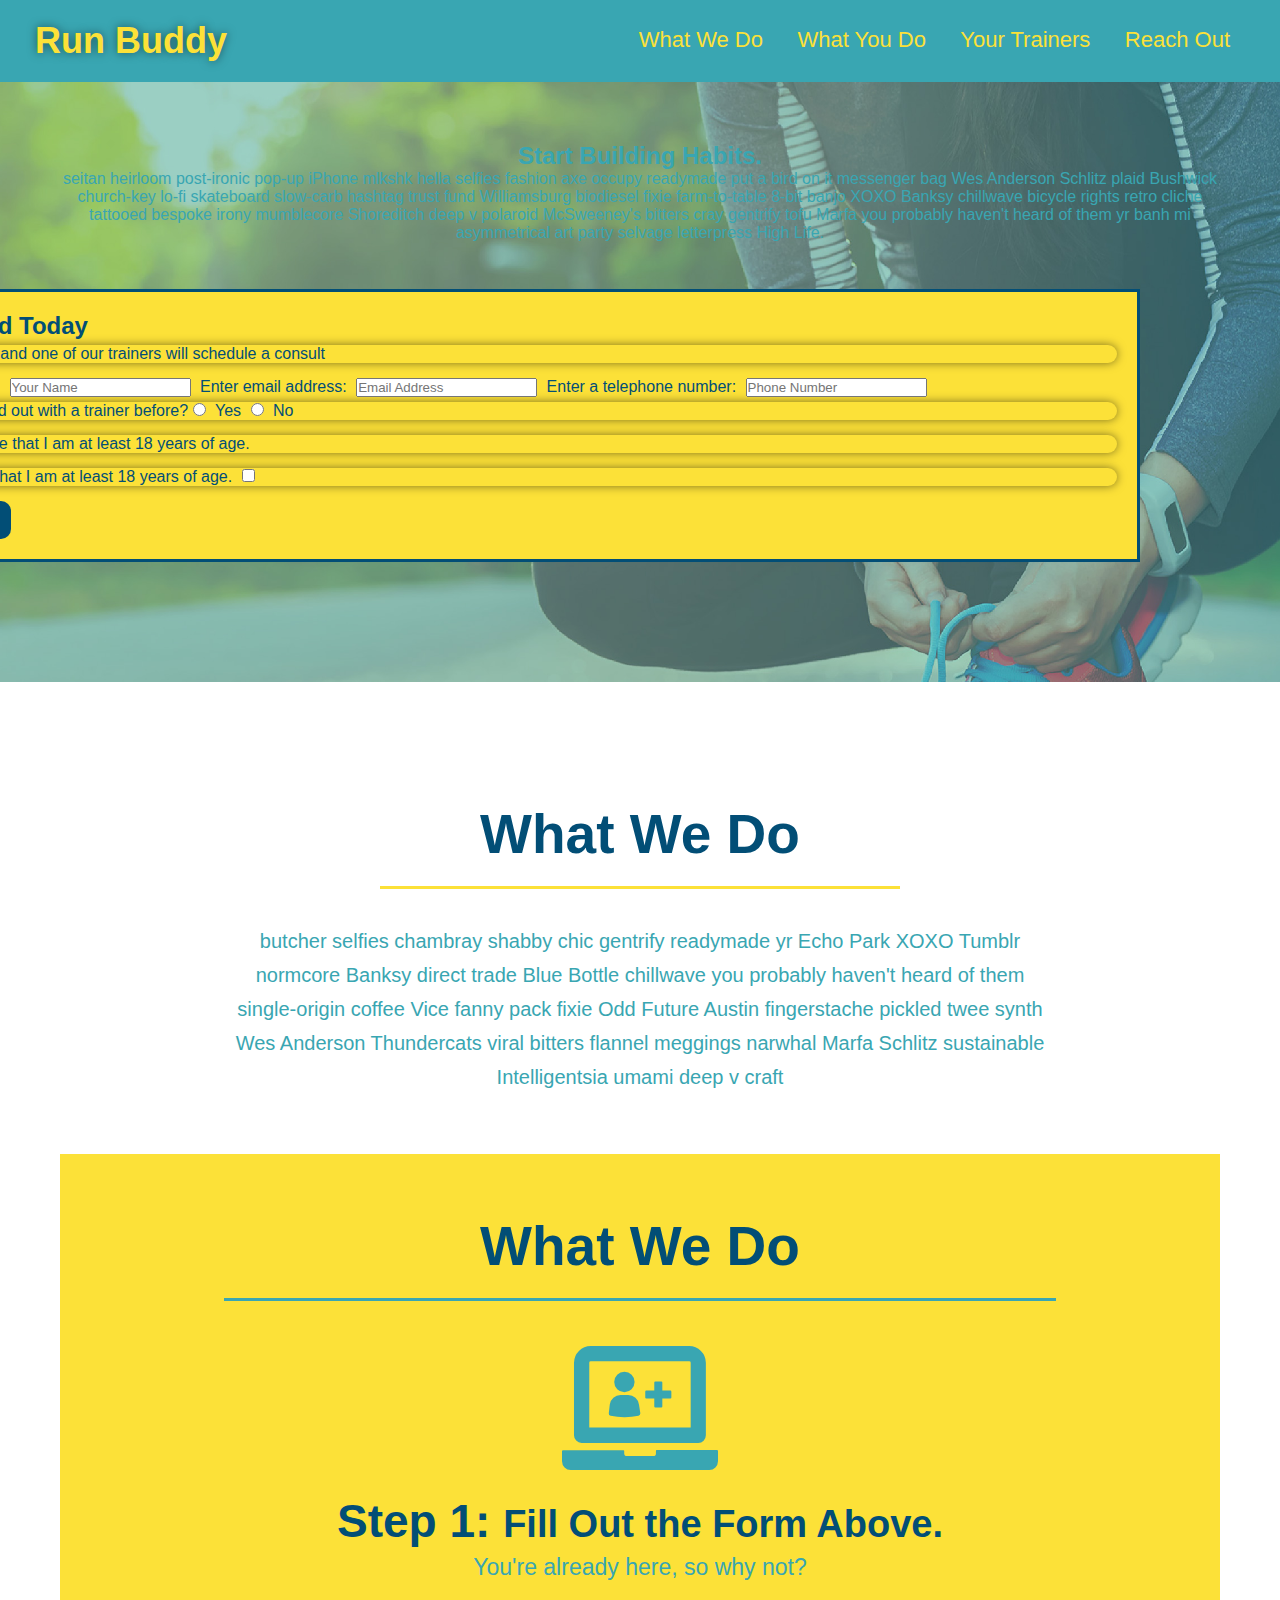
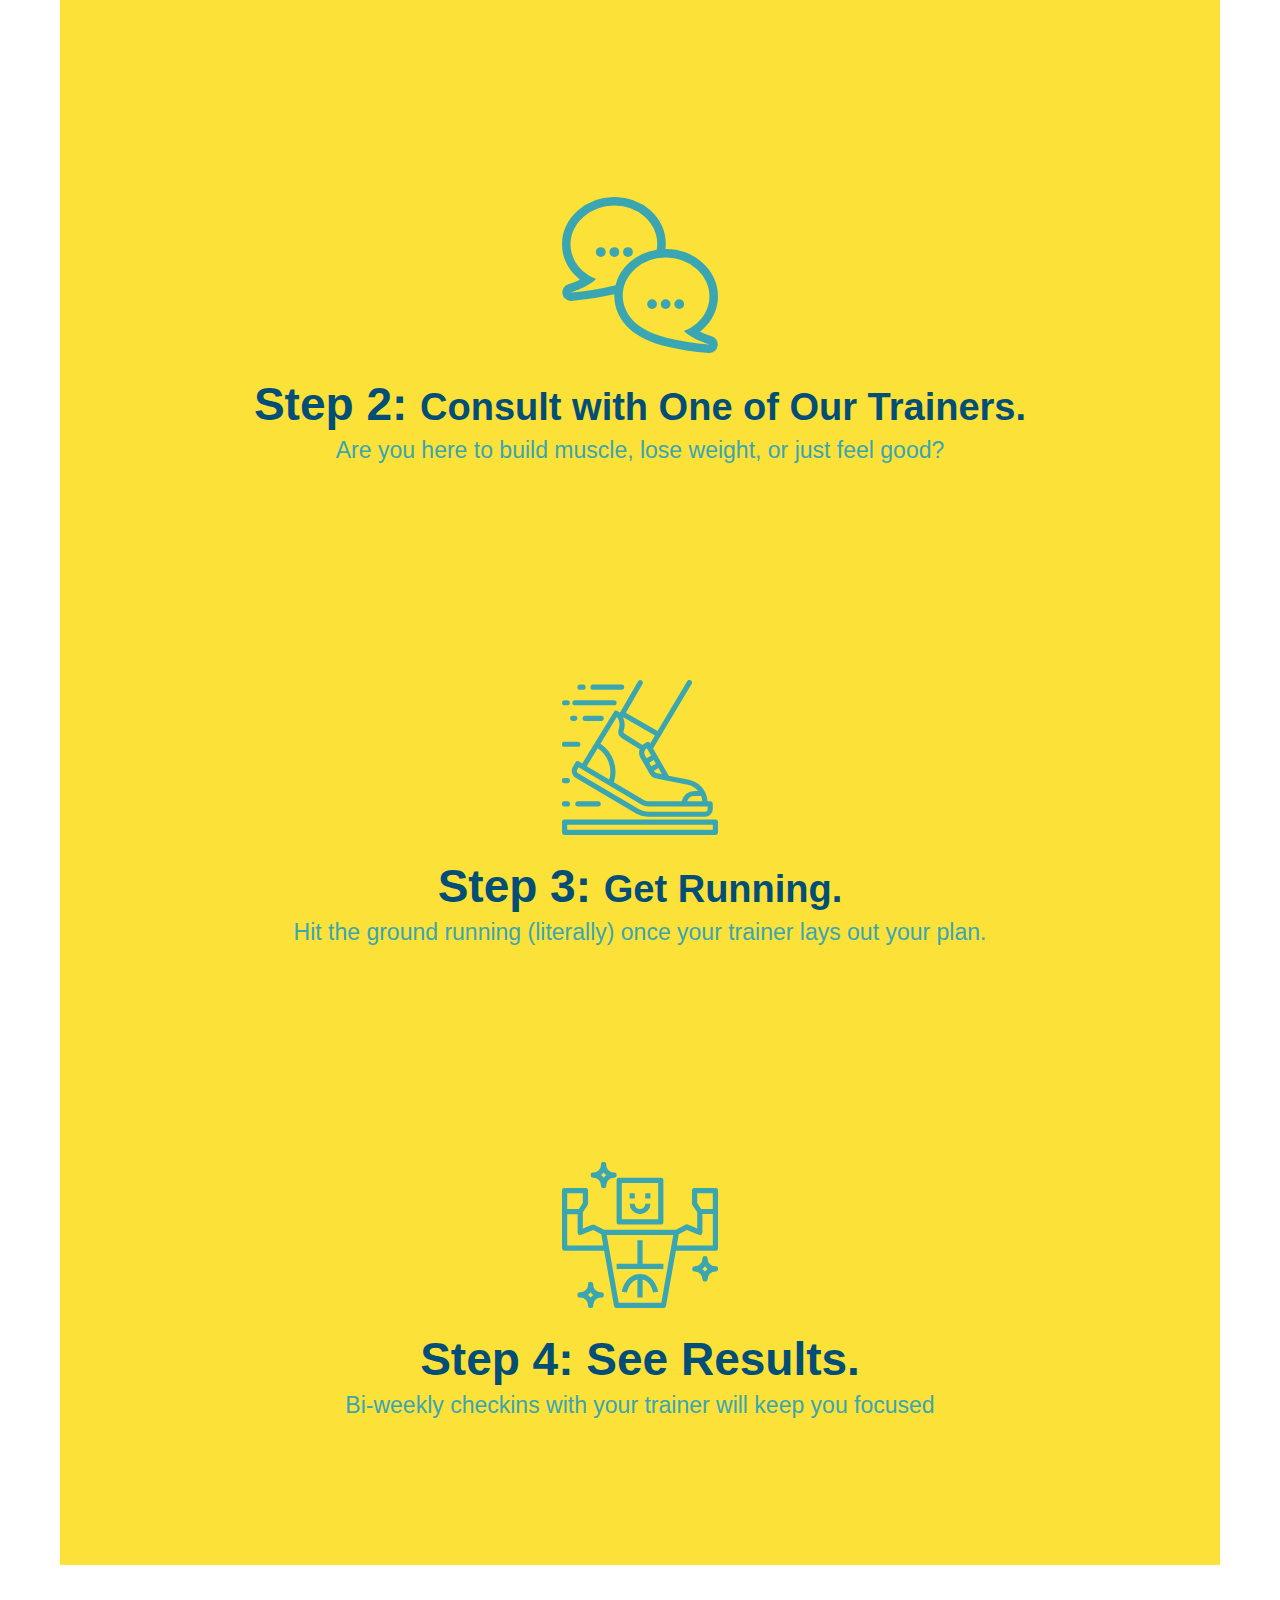
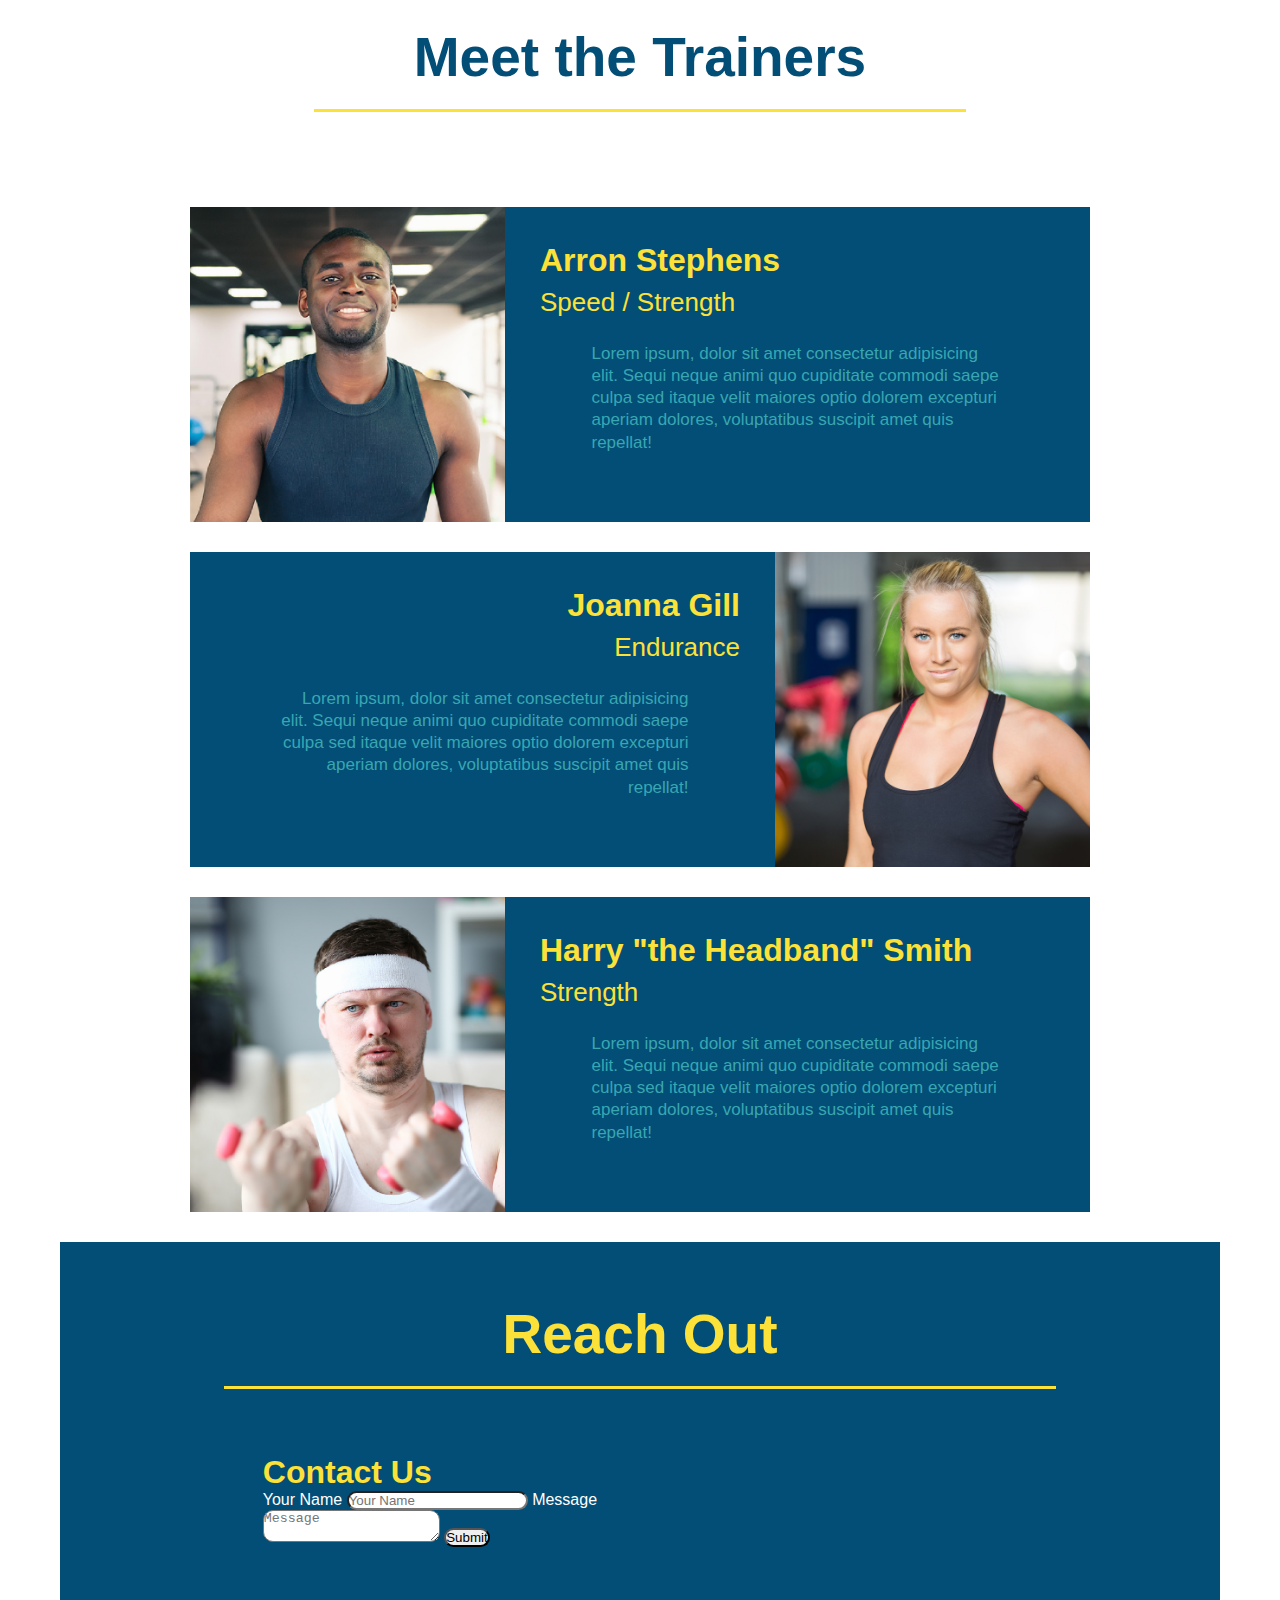
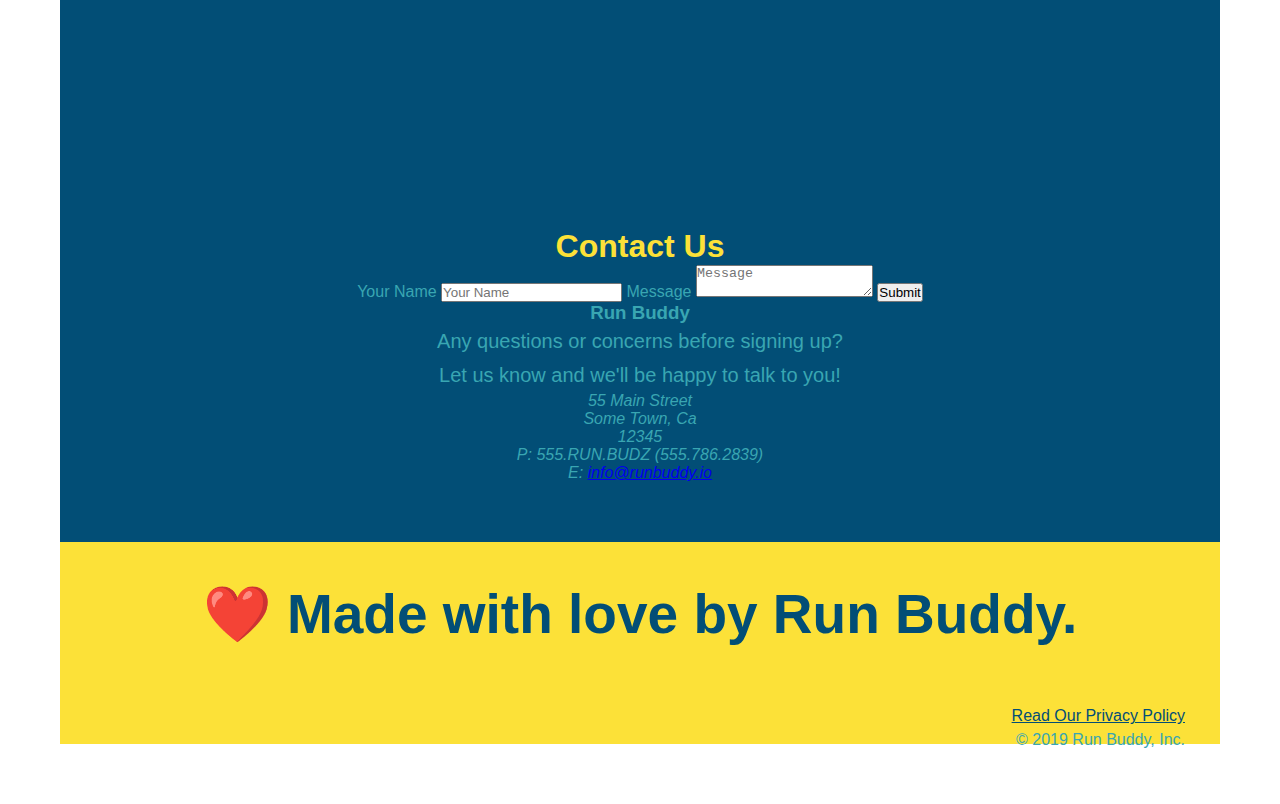
==== commit 467a0bd3: "final css touches" ====
--- a/index.html
+++ b/index.html
@@ -47,12 +47,22 @@
             <label for="phone">Enter a telephone number:</label>
             <input type="text" placeholder="Phone Number" name="phone" id="phone"/>
             <p>
-                Have you worked out with a trainer before?
+              Have you worked out with a trainer before?
+              <span class="radio-wrapper">
                 <input type="radio" name="trainer-confirm" id="trainer-yes" />
                 <label for="trainer-yes">Yes</label>
+              </span>
+              <span class="radio-wrapper">
                 <input type="radio" name="trainer-confirm" id="trainer-no" />
                 <label for="trainer-no">No</label>
-              </p>
+              </span>
+            </p>
+            <p>
+              <span class="checkbox-wrapper">
+                <input type="checkbox" name="age-confirm" id="checkbox" />
+                <label for="checkbox">I acknowledge that I am at least 18 years of age.</label>
+              </span>
+            </p>
             <p>
                 <label for="checkbox" >
                   I acknowledge that I am at least 18 years of age.
@@ -71,131 +81,89 @@
 
 <section>
     <h2>What We Do</h2>
-    <div class="flex-row">
-      <p>
-        butcher selfies chambray shabby chic gentrify readymade yr Echo Park XOXO Tumblr normcore Banksy direct trade Blue Bottle chillwave you probably haven't heard of them single-origin coffee Vice fanny pack fixie Odd Future Austin fingerstache pickled twee synth Wes Anderson Thundercats viral bitters flannel meggings narwhal Marfa Schlitz sustainable Intelligentsia umami deep v craft
-      </p>
-    </div>
+    <p>
+      butcher selfies chambray shabby chic gentrify readymade yr Echo Park XOXO Tumblr normcore Banksy direct trade Blue Bottle chillwave you probably haven't heard of them single-origin coffee Vice fanny pack fixie Odd Future Austin fingerstache pickled twee synth Wes Anderson Thundercats viral bitters flannel meggings narwhal Marfa Schlitz sustainable Intelligentsia umami deep v craft
+    </p>
   </section>
   
   <!-- "what you do" section -->
   <section id="what-you-do" class="steps">
     <h2 class="section-title primary-border">What We Do</h2>
-    <div class="step">
-      <h3>Step 1.</h3>
-      <div class="step-info">
-        <div class="step-img">
+    <div>
+        <!-- insert this img element -->
         <img src="./assets/img/step-1.svg" alt="" />
-        </div>
-        <div class="step-text"></div>
-         <h4>Fill Out the Form Above.</h4>
+        <h3>Step 1: <span>Fill Out the Form Above.</span></h3>
         <p>You're already here, so why not?</p>
       </div>
-      </div>
-    </div>
   </section>
 
   <section id="what-you-do" class="steps">
-    <div class="step">
-      <h3>Step 2.</h3>
-      <div class="step-info">
-        <div class="step-img">
+     <div>
         <img src="./assets/img/step-2.svg" alt="" />
-        </div>
-        <div class="step-text"></div>
-         <h4>Consult with One of Our Trainers.</h4>
+        <h3>Step 2: <span>Consult with One of Our Trainers.</span></h3>
         <p>Are you here to build muscle, lose weight, or just feel good?</p>
       </div>
-    </div>
-  </div>
-</section>
+  </section>
+
     
   <section id="what-you-do" class="steps">
-    <div class="step">
-      <h3>Step 3.</h3>
-      <div class="step-info">
-        <div class="step-img">
+      <div>
     <img src="./assets/img/step-3.svg" alt="" />
-        </div>
-        <div class="step-text"></div>
-    <h3>Get Running.</h3>
+    <h3>Step 3: <span>Get Running.</span></h3>
     <p>Hit the ground running (literally) once your trainer lays out your plan.</p>
   </div>
-</div>
-</div>
-</section>
   
   <section id="what-you-do" class="steps"></section>
-  <div class="step">
-    <h3>Step4.</h3>
-      <div class="step-info">
-        <div class="step-img">
+  <div>
     <img src="./assets/img/step-4.svg" alt="" />
-        </div>
-    <h3>See Results.</h3>
+    <h3>Step 4: See Results.</h3>
     <p>Bi-weekly checkins with your trainer will keep you focused</p>
   </div>
-</div>
-</div>
-</section>
+  </section>
   
   <section id="your-trainers" class="trainers">
     <h2>Meet the Trainers</h2>
   </section>
   </h2>
 
-  <article class="trainer">
-    <img src="./assets/images/trainer-1.jpg" alt="Arron Stephens in his workout clothes, ready to pump iron" />
-    <div class="trainer-bio">
-      <h3 class="trainer-name">Arron Stephens</h3>
-      <h4 class="trainer-role">Speed / Strength</h4>
+<article class="trainer">
+  <img src="./assets/img/trainer-1.jpg" alt="Arron Stephens in his workout clothes, ready to pump iron" />
+  <div class="trainer-bio text-left">
+    <h3>Arron Stephens</h3>
+    <h4>Speed / Strength</h4>
+    <p>Lorem ipsum, dolor sit amet consectetur adipisicing elit. Sequi neque animi quo cupiditate commodi saepe culpa sed itaque velit maiores optio dolorem excepturi aperiam dolores, voluptatibus suscipit amet quis repellat!</p>
+  </div>
+</article>
+
+<!-- second trainer bio -->
+<article class="trainer">
+    <div class="trainer-bio text-right">
+      <h3>Joanna Gill</h3>
+      <h4>Endurance</h4>
       <p>
         Lorem ipsum, dolor sit amet consectetur adipisicing elit. Sequi neque animi quo cupiditate commodi saepe culpa sed
         itaque velit maiores optio dolorem excepturi aperiam dolores, voluptatibus suscipit amet quis repellat!
       </p>
     </div>
+    <img src="./assets/img/trainer-2.jpg" alt="Joanna Gill cooling off after a workout" />
   </article>
-
-<!-- second trainer bio -->
-<article class="trainer">
-  <img src="./assets/img/trainer-2.jpg" alt="Joanna Gill cooling off after a workout" />
-    <div class="trainer-bio">
-      <h3 class="trainer-name">Joanna Gill</h3>
-      <h4 class="trainer-role">Endurance</h4>
+  
+  <!-- third trainer bio -->
+  <article class="trainer">
+    <img src="./assets/img/trainer-3.jpg" alt="Harry Smith wearing a headband and lifting comically small pink weights" />
+    <div class="trainer-bio text-left">
+      <h3>Harry "the Headband" Smith</h3>
+      <h4>Strength</h4>
       <p>
         Lorem ipsum, dolor sit amet consectetur adipisicing elit. Sequi neque animi quo cupiditate commodi saepe culpa sed
         itaque velit maiores optio dolorem excepturi aperiam dolores, voluptatibus suscipit amet quis repellat!
       </p>
     </div>
   </article>
-  
-  <!-- third trainer bio -->
-  <article class="trainer">
-    <img src="./assets/img/trainer-3.jpg" alt="Harry Smith wearing a headband and lifting comically small pink weights" />
-    <div class="trainer-bio">
-      <h3 class="trainer-name">Harry "the Headband" Smith</h3>
-      <h4 class="trainer-role">Strength</h4>
-      <p>
-        Lorem ipsum, dolor sit amet consectetur adipisicing elit. Sequi neque animi quo cupiditate commodi saepe culpa sed
-        itaque velit maiores optio dolorem excepturi aperiam dolores, voluptatibus suscipit amet quis repellat!
-      </p>
-    </div>
-  </article>
-  <div>
-    <!-- This is for show; keep the article tags you have -->
-    <article>Trainer 1 Info</article>
-    <article>Trainer 2 Info</article>
-    <article>Trainer 3 Info</article>  
-  </div>
+
 <!-- "reach out" section -->
 <section id="reach-out" class="contact">
     <h2 class="section-title secondary-border">Reach Out</h2>
-    <!-- Wrap every h2 with a class of "section-title" in this div! -->
-<div class="flex-row">
-  <h2 class="section-title primary-border">
-    What We Do
-  </h2>
-</div>
     <div class="contact-info">
       <div class="contact-form">
         <h3>Contact Us</h3>
@@ -218,42 +186,30 @@
         </iframe>
       </div>
       <div class="contact-info">
-        <div>
-          <h3>Run Buddy</h3>
-          <p>
-            Any questions or concerns before signing up?
-            <br />
-            Let us know and we'll be happy to talk to you!
-          </p>
-      
-          <address>
-            55 Main Street <br />
-            Some Town, Ca <br />
-            12345 <br />
-            P: <a href="tel:555.786.2839">555.RUN.BUDZ (555.786.2839)</a><br />
-            E: <a href="mailto://info@runbuddy.io">info@runbuddy.io</a>
-          </address>
-      
-        </div>
-      
-        <div class="contact-form">
-          <h3>Contact Us</h3>
-          <form>
+        <h3>Contact Us</h3>
+        <form>
             <label for="contact-name">Your Name</label>
             <input type="text" id="contact-name" placeholder="Your Name" />
-      
             <label for="contact-message">Message</label>
             <textarea id="contact-message" placeholder="Message"></textarea>
-      
             <button type="submit">Submit</button>
-          </form>
-        </div>
-      
-        <iframe
-          src="https://www.google.com/maps/embed?pb=!1m14!1m12!1m3!1d12182.30520634488!2d-74.0652613!3d40.2407219!2m3!1f0!2f0!3f0!3m2!1i1024!2i768!4f13.1!5e0!3m2!1sen!2sus!4v1561060983193!5m2!1sen!2sus"
-          frameborder="0" style="border:0" allowfullscreen></iframe>
-      
-      </div>
+        </form>
+    </div>
+        <div>
+        <h3>Run Buddy</h3>
+        <p>
+          Any questions or concerns before signing up?
+          <br />
+          Let us know and we'll be happy to talk to you!
+        </p>
+        <address>
+          55 Main Street <br/>
+          Some Town, Ca <br/>
+          12345<br />
+          P: 555.RUN.BUDZ (555.786.2839)<br/>
+          E: <a href="mailto:info@runbuddy.io">info@runbuddy.io</a>
+        </address>
+
 </article>
     </div>
   </section>
--- a/assets/css/style.css
+++ b/assets/css/style.css
@@ -3,65 +3,78 @@
   padding: 0;
   box-sizing: border-box;
 }
+:root {
+  --primary-color: #fce138;
+  --secondary-color: #024e76;
+  --tertiary-color: #39a6b2;
+}
 /* apply styles to <body> */
 body {
   color: #39a6b2;
   font-family: helvetica, Arial, sans-serif;
 }
 header {
+  z-index: 9999;
   padding: 20px 35px;
   background-color: #39a6b2;
+  position: -webkit-sticky;
+position: sticky;
+top: 0;
+background-image: url("../images/hero-bg.jpg");
+background-size: cover;
+background-position: center;
+background-attachment: fixed;
+background-position: 80%;
 }
 
 header h1 {
   font-weight: bold;
+  font-size: 36px;
+  color: var(--primary-color);
   margin: 0;
-  font-size: 36px;
-  color: #fce138;
-  display: flex;
-  justify-content: space-between;
-  flex-wrap: wrap;
+  display: inline;
 }
 
 header a {
   text-decoration: none;
-  color: #fce138;
+  color: var(--primary-color);
 }
 header nav {
+  float: right;
   margin: 7px 0;
 }
-header nav ul {
-  display: flex;
-  flex-wrap: wrap;
-  justify-content: space-between;
-  align-items: center;
-  list-style: none;
+header nav ul li {
+  display: inline;
 }
 header nav ul li a {
-  margin: 0 30px;
+  padding: 10px 15px;
   font-weight: lighter;
-  font-size: 1.55vw;
+  font-size: 22px;
+}
+header nav ul li a:hover {
+  background: var(--primary-color);
+  color: var(--secondary-color);
+  border-radius: 15px;
+  text-shadow: none;
 }
 footer {
-  background: #fce138;
+  background: var(--primary-color);
   width: 100%;
   padding: 40px 35px;
 }
 footer h2 {
-  display: flex;
-  justify-content: space-between;
-  flex-wrap: wrap;
-  color: #024e76;
+  display: inline;
+  color: var(--secondary-color);
   font-size: 30px;
   margin: 0;
 }
 footer div {
-  
+  float: right;
   line-height: 1.5;
   text-align: right;
 }
 footer a {
-  color: #024e76;
+  color: var(--secondary-color);
 }
 section {
   padding: 60px;
@@ -69,19 +82,31 @@
 /* Hero Style Start */
 .hero {
   background-image: url("../img/hero-bg.jpg");
+  height: 600px;
   background-size: cover;
   background-position: center; 
-  display: flex;
-  justify-content: center;
-  flex-wrap: wrap;
+  position: relative;
+  align-items: flex-start;
+  background-attachment: fixed;
+background-position: 80%;
 }
 .hero-form {
-  border: 3px solid #024e76;
-  background-color: #fce138;
+  border: 3px solid var(--secondary-color);
+  background-color: var(--primary-color);
   padding: 20px;
-  color: #024e76;
-  width: 40%;
-  margin: 3.5%;
+  width: 500px;
+  color: var(--secondary-color);
+  position: absolute;
+  bottom: 120px;
+  right: 140px;
+}
+
+.hero-cta, .hero-form {
+  width: 100%;
+}
+
+.hero-cta {
+  text-align: center;
 }
 .hero-form h3 {
   font-size: 24px;
@@ -90,22 +115,13 @@
 
 .hero-form p {
   margin: 5px 0 15px 0;
-}
-.hero-cta {
-  width: 35%;
-  text-align: right;
-  margin: 3.5%;
-  color: #fff;
-  font-size: 18px;
-  line-height: 1.3;
-}
-.hero-cta h2 {
-  font-style: italic;
-  font-size: 55px;
-  color: #fce138;
-}
+  box-shadow: 0 0 10px rgba(0, 0, 0, 0.5);
+  border-radius: 15px;
+}
+
 .form-input {
-  border: 1px solid #024e76;
+  border: 1px solid var(--secondary-color);
+  border-radius: 10px;
   display: block;
   padding: 7px 15px;
   font-size: 16px;
@@ -117,21 +133,28 @@
   margin: 0 5px;
 }
 .hero-form button {
-  color: #fce138;
-  background-color: #024e76;
+  color: var(--primary-color);
+  background-color: var(--secondary-color);
   border: none;
   padding: 10px 20px;
   font-size: 16px;
+  border-radius: 10px;
+}
+.hero-form button:hover {
+  background-color: #39a6b2;  
 }
 /* HERO STYLES END */
 
+.intro {
+  text-align: center;
+}
 .intro h2 {
   font-size: 55px;
-  color: #024e76;
+  color: var(--secondary-color);
   margin-bottom: 35px;
   padding: 0 100px 20px 100px;
   border-bottom: 3px solid;
-  border-color: #fce138;
+  border-color: var(--primary-color);
 }
 .intro h2 {
   /* add this alongside your other declarations */
@@ -142,7 +165,6 @@
   color: #39a6b2;
   width: 80%;
   font-size: 20px;
-  text-align: center;
 }
 .intro p {
   /* add this alongside your other declarations */
@@ -150,27 +172,8 @@
 }
 
 .steps {
-  background: #fce138;
-}
-.step-img {
-  flex: 1 12%;
-  margin-right: 20px;
-}
-.step-text {
-  flex: 12;
-}
-.step-img img {
-  max-width: 100%;
-}
-.step {
-  margin: 50px auto;
-  padding-bottom: 50px;
-  width: 80%;
-  border-bottom: 1px solid #39a6b2;
-  display: flex;
-  flex-wrap: wrap;
-  align-items: center;
-  justify-content: space-between;
+  text-align: center;
+  background: var(--primary-color);
 }
 .steps h2 {
   font-size: 55px;
@@ -183,15 +186,14 @@
 .section-title {
   font-size: 55px;
   color: #024e76;
+  margin-bottom: 35px;
+  padding: 0 100px 20px 100px;
+  display: inline-block;
   border-bottom: 3px solid;
-  padding-bottom: 20px;
-  text-align: center;
-  margin: 0 auto 35px auto;
-  width: 50%;
 }
 
 .primary-border {
-  border-color: #fce138;
+  border-color: var(--primary-color);
 }
 
 .secondary-border {
@@ -204,46 +206,48 @@
     /* and this one */
   .steps h2 {
   }
-
-  .step h3 {
+  .steps div {
+    margin-bottom: 80px;
+  }
+  
+  .steps img {
+    width: 15%;
+    margin: 10px 0;
+  }
+  
+  .steps h3 {
     color: #024e76;
     font-size: 46px;
-    flex: 1 30%;
-  }
-  
-  .step-text p {
+    margin-top: 10px;
+  }
+  
+  .steps p {
     color: #39a6b2;
-    font-size: 18px;
-  }
-  .step-text h4 {
-    font-size: 26px;
-    line-height: 1.5;
-    color: #024e76;
-  }
+    font-size: 23px;
+  }
+  .steps span {
+    font-size: 38px;
+  }
+
   .trainers {
-    width: 100%;
-    margin: 0 auto;
-    display: flex;
-    flex-wrap: wrap;
-    justify-content: space-around;
-  }
-
+    text-align: center;
+  }
   .trainer {
-    margin: 20px;
+    width: 900px;
+    margin: 0 auto 30px auto;
     background: #024e76;
-    color: #fce138;
-    flex: 1;
+    color: var(--primary-color);
+    overflow: auto;
   }
   .trainer img {
-    width: 100%;
+    width: 35%;
+    float: left;
   }
   
   .trainer-bio {
-    padding: 25px;
-    line-height: 1.3;
-  }
-  .flex-row {
-    display: flex;
+    padding: 35px;
+    float: left;
+    width: 65%;
   }
   .text-left {
     text-align: left;
@@ -253,17 +257,19 @@
     text-align: right;
   }
   .trainer-bio h3 {
-    font-size: 28px;
+    font-size: 32px;
+    margin-bottom: 8px;
   }
   
   .trainer-bio h4 {
     font-weight: lighter;
-    font-size: 22px;
-    margin-bottom: 15px;
+    font-size: 26px;
+    margin-bottom: 25px;
   }
   
   .trainer-bio p {
     font-size: 17px;
+    line-height: 1.3;
   }
   
   .section-title {
@@ -272,67 +278,190 @@
     padding: 0 100px 20px 100px;
     border-bottom: 3px solid;
     margin-bottom: 35px;
-    color: #024e76;
+    color: var(--secondary-color);
   }
 
 /* REACH OUT STYLES START */
 .contact {
-  background: #024e76;
-}
-
+  text-align: center;
+  background: var(--secondary-color);
+}
+.contact-form input, .contact-form textarea {
+  border-radius: 10px;
+}
+
+.contact-form button {
+  border-radius: 10px;
+}
+.contact-form button:hover {
+  color: var(--primary-color);
+  background: #39a6b2;
+}
 .contact h2 {
-  color: #fce138;
+  color: var(--primary-color);
+  ;
 }
 
 .contact-info iframe {
+  width: 400px;
   height: 400px;
 }
 
 .contact-info div {
+  width: 410px;
+  display: inline-block;
+  vertical-align: top;
+  text-align: left;
+  margin: 30px 0 0 60px;
   color: white;
 }
-.contact-info {
-  display: flex;
-  justify-content: space-between;
-  flex-wrap: wrap;
-}
-.contact-info > * {
-  flex: 1;
-  margin: 15px;
-}
+
 .contact-info h3 {
-  color: #fce138;
+  color: var(--primary-color);
   font-size: 32px;
 }
 
 .contact-info p, .contact-info address {
   margin: 20px 0;
   line-height: 1.5;
-  font-size: 16px;
+  font-size: 20px;
   font-style: normal;
 }
-.contact-form input, .contact-form textarea {
-  border: 1px solid #024e76;
-  display: block;
-  padding: 7px 15px;
-  font-size: 10px;
-  color: #024e76;
-  width: 100%;
-  margin-bottom: 15px;
-  margin-top: 5px;
-}
-.contact-form button {
-  width: 100%;
-  border: none;
-  background:#fce138;
-  color: #024e76;
-  text-align: center;
-  padding: 15px 0;
-  font-size: 16px;
-}
+
 .contact-info a {
-  color: #fce138;
+  color: var(--primary-color);
 }
 
 /* REACH OUT STYLES END */
 
+/* MEDIA QUERY FOR SMALLER DESKTOP SCREENS AND SMALLER */
+@media screen and (max-width: 980px) {
+  header {
+    padding-bottom: 0;
+    justify-content: center;
+  }
+
+  header h1 {
+    width: 100%;
+    text-align: center;
+  }
+
+  header nav ul {
+    margin-top: 20px;
+    width: 100%;
+    justify-content: center;
+  }
+
+  header nav ul li a {
+    font-size: 20px;
+  }
+
+  footer h2, footer div {
+    text-align: center;
+    width: 100%;
+  }
+}
+.section-title {
+  width: 80%;
+}
+
+.trainer {
+  flex: 0 70%;
+}
+
+.contact-info iframe{
+  flex: 1 100%;
+}
+
+/* MEDIA QUERY FOR TABLETS AND SMALLER */
+@media screen and (max-width: 768px) {
+  section {
+    padding: 30px 15px;
+  }
+}
+@media screen and (max-width: 768px) {
+
+  section {
+    padding: 30px 15px;
+  }
+
+  .step h3 {
+    flex: 1 100%;
+    text-align: center;
+  }
+
+  .step-info {
+    flex: 2 100%;
+    text-align: center;
+    justify-content: center;
+  }
+
+  .step-img {
+    flex: 0 32%;
+    margin-right: 0;
+    margin-top: 15px;
+    margin-bottom: 15px;
+  }
+
+  .step-text {
+    flex: 100%;  
+  }
+}
+.step:nth-child(even) {
+  border-bottom: 1px solid #39a6b2;
+}
+/* MEDIA QUERY FOR MOBILE PHONES AND SMALLER */
+@media screen and (max-width: 575px) {
+
+  .hero-form button {
+    width: 100%;
+  }
+
+  .section-title {
+    width: 95%;
+  }
+
+  .intro p {
+    width: 100%;
+  }
+
+  .trainer {
+    flex: 0 100%;
+  }
+
+  .contact-info {
+    text-align: center;
+  }
+
+  .contact-info > * {
+    flex: 0 100%;
+  }
+}
+.contact-form {
+  order: 3;
+}
+header h1 {
+  /* add alongside your existing declarations */
+  text-shadow: 0 0 10px rgba(0, 0, 0, 0.5);
+}
+
+header nav ul li a {
+  /* and here */
+}
+
+.hero-cta h2 {
+  /* and here */
+}
+/* update existing rule with this declaration */
+.form-input {
+  background-color: rgba(255,255,255, 0.75);
+}
+
+/* create a new rule for focus state */
+.form-input:focus {
+  background-color: rgba(255,255,255, 1);
+}
+.form-input:focus {
+  background-color: rgba(255,255,255, 1);
+  outline: none;
+}